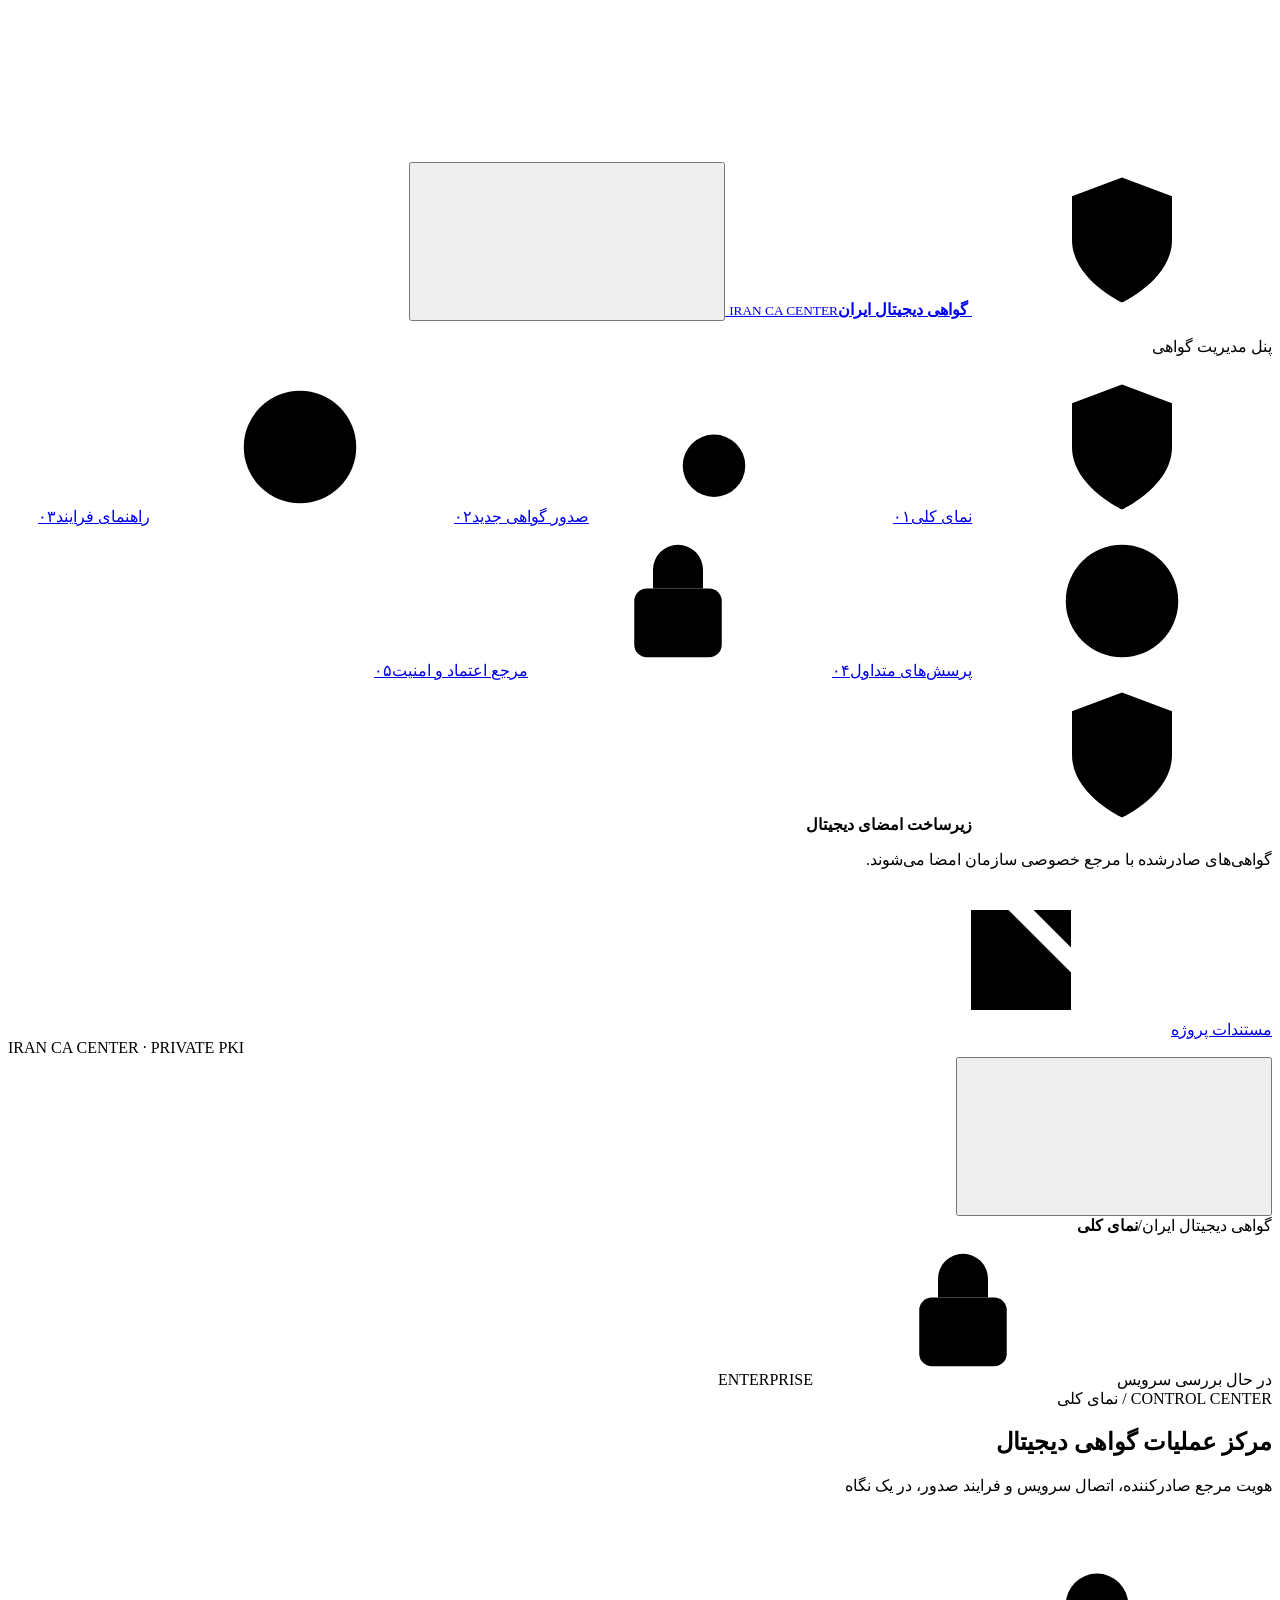
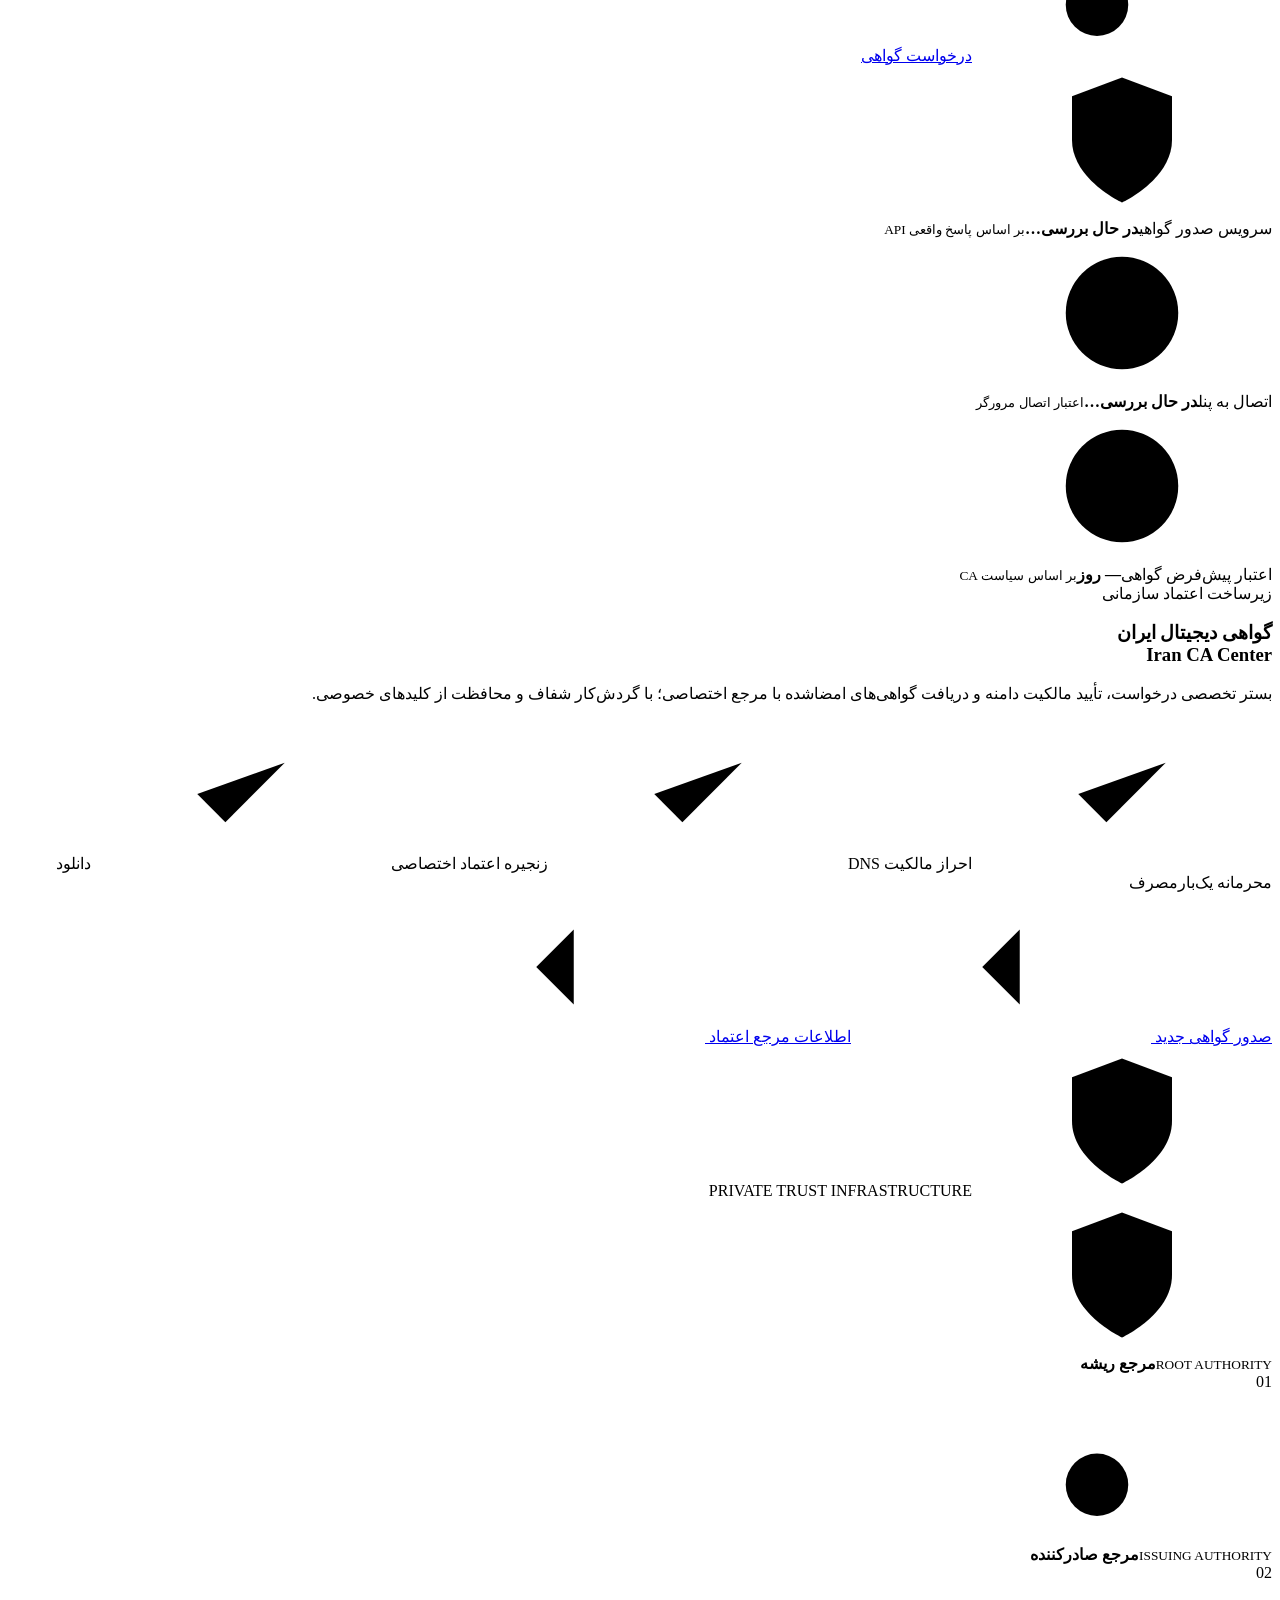
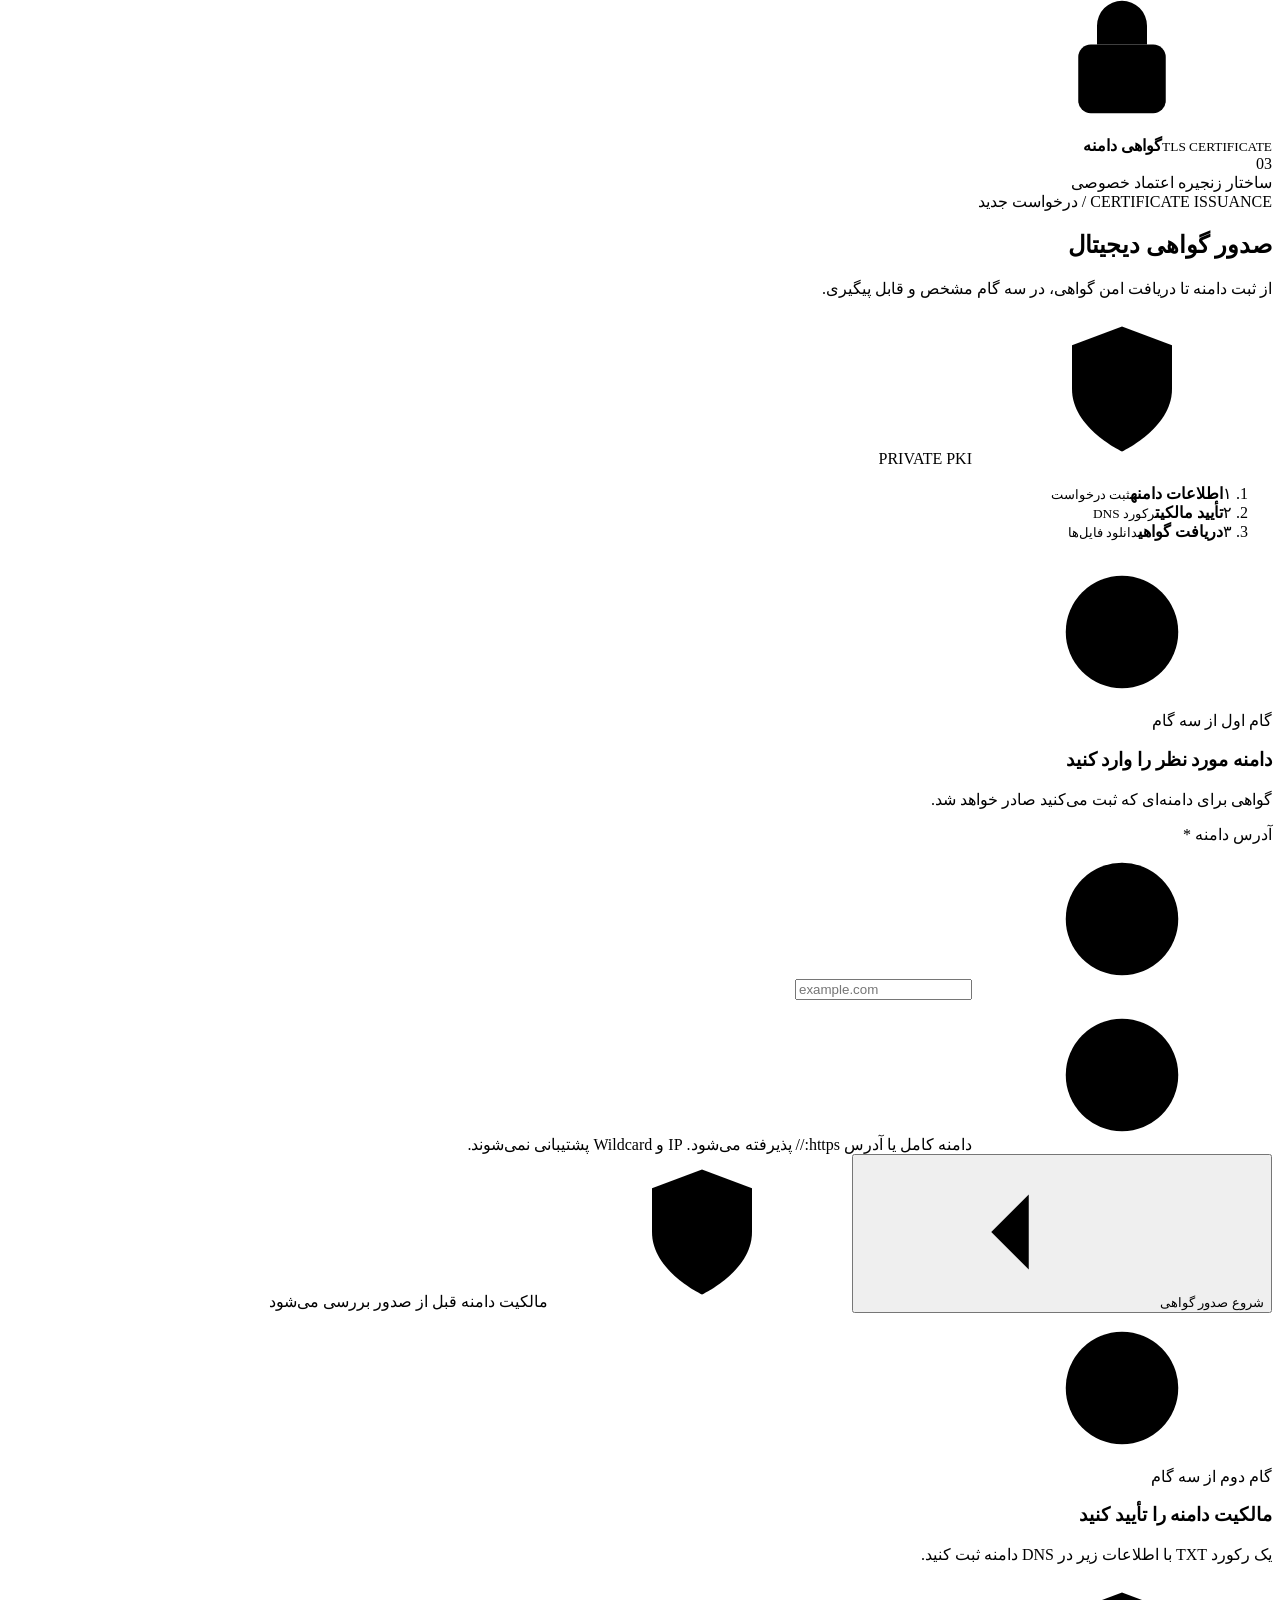
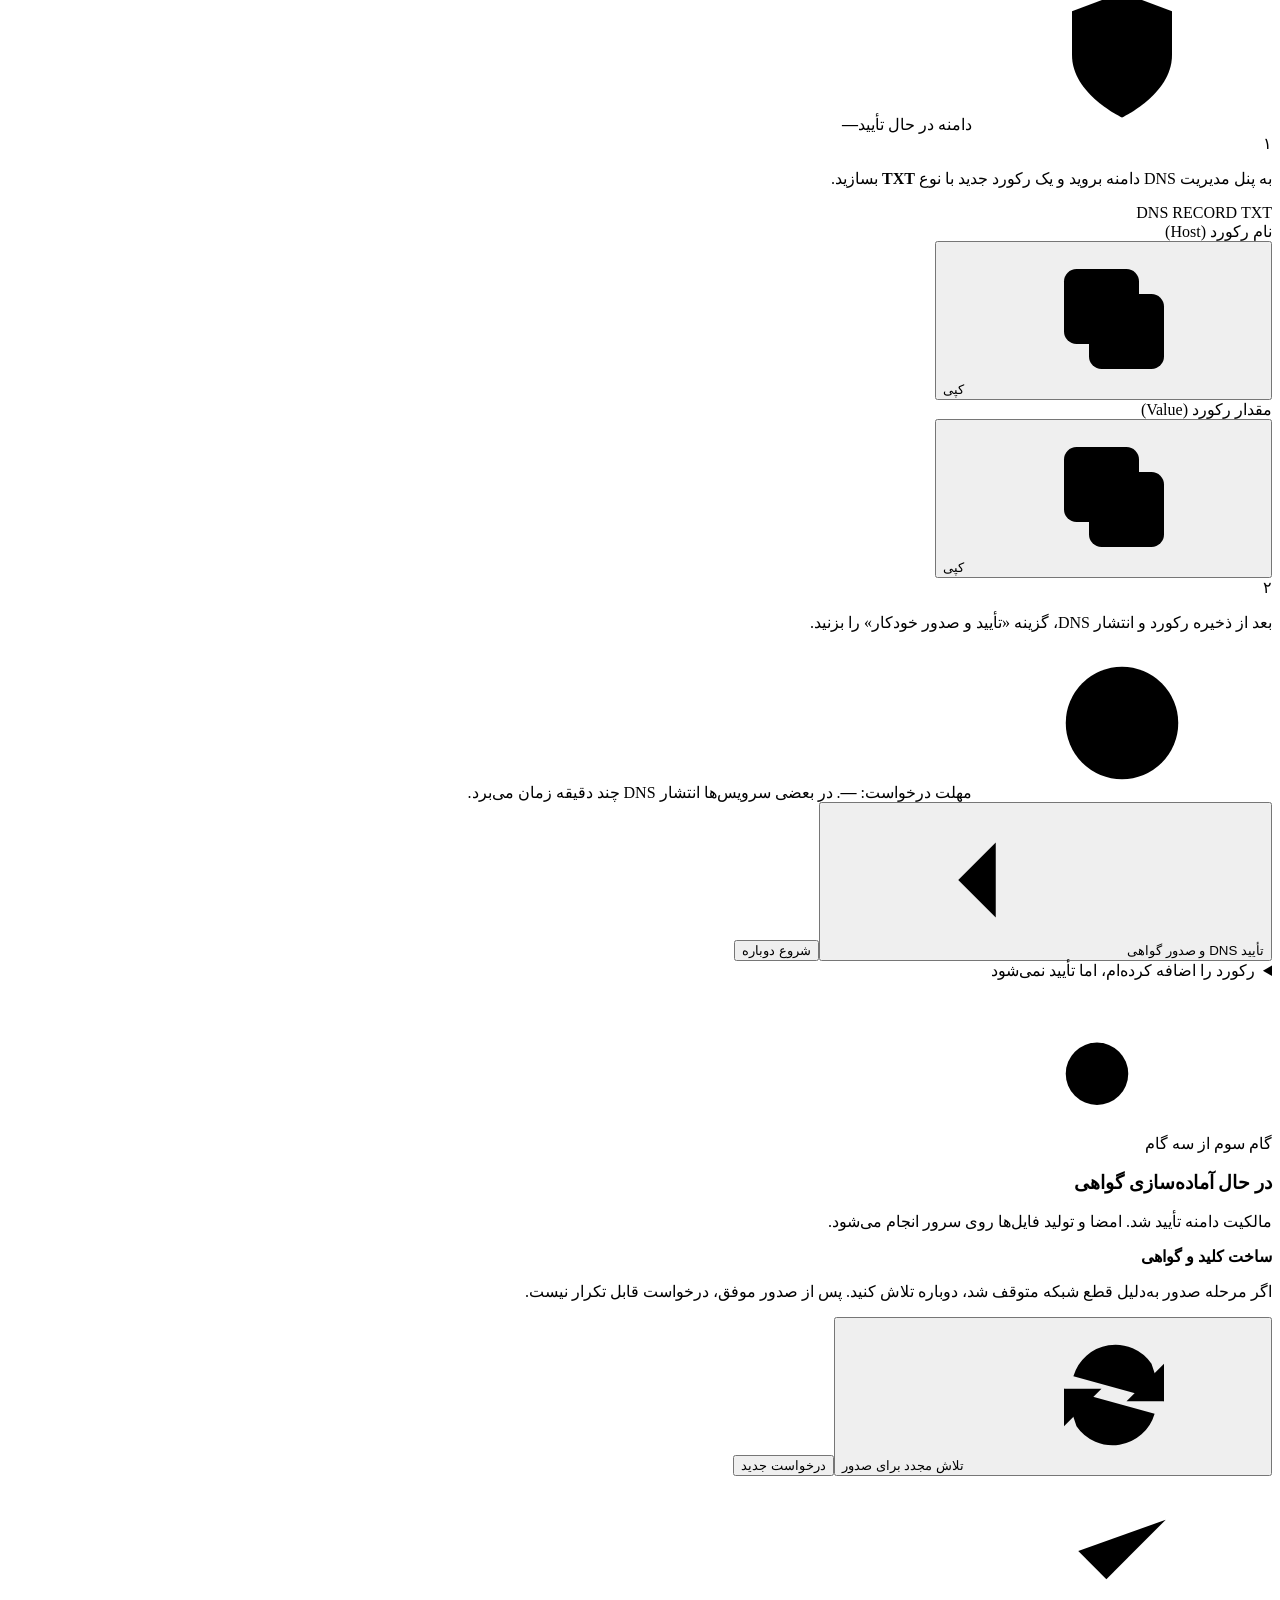
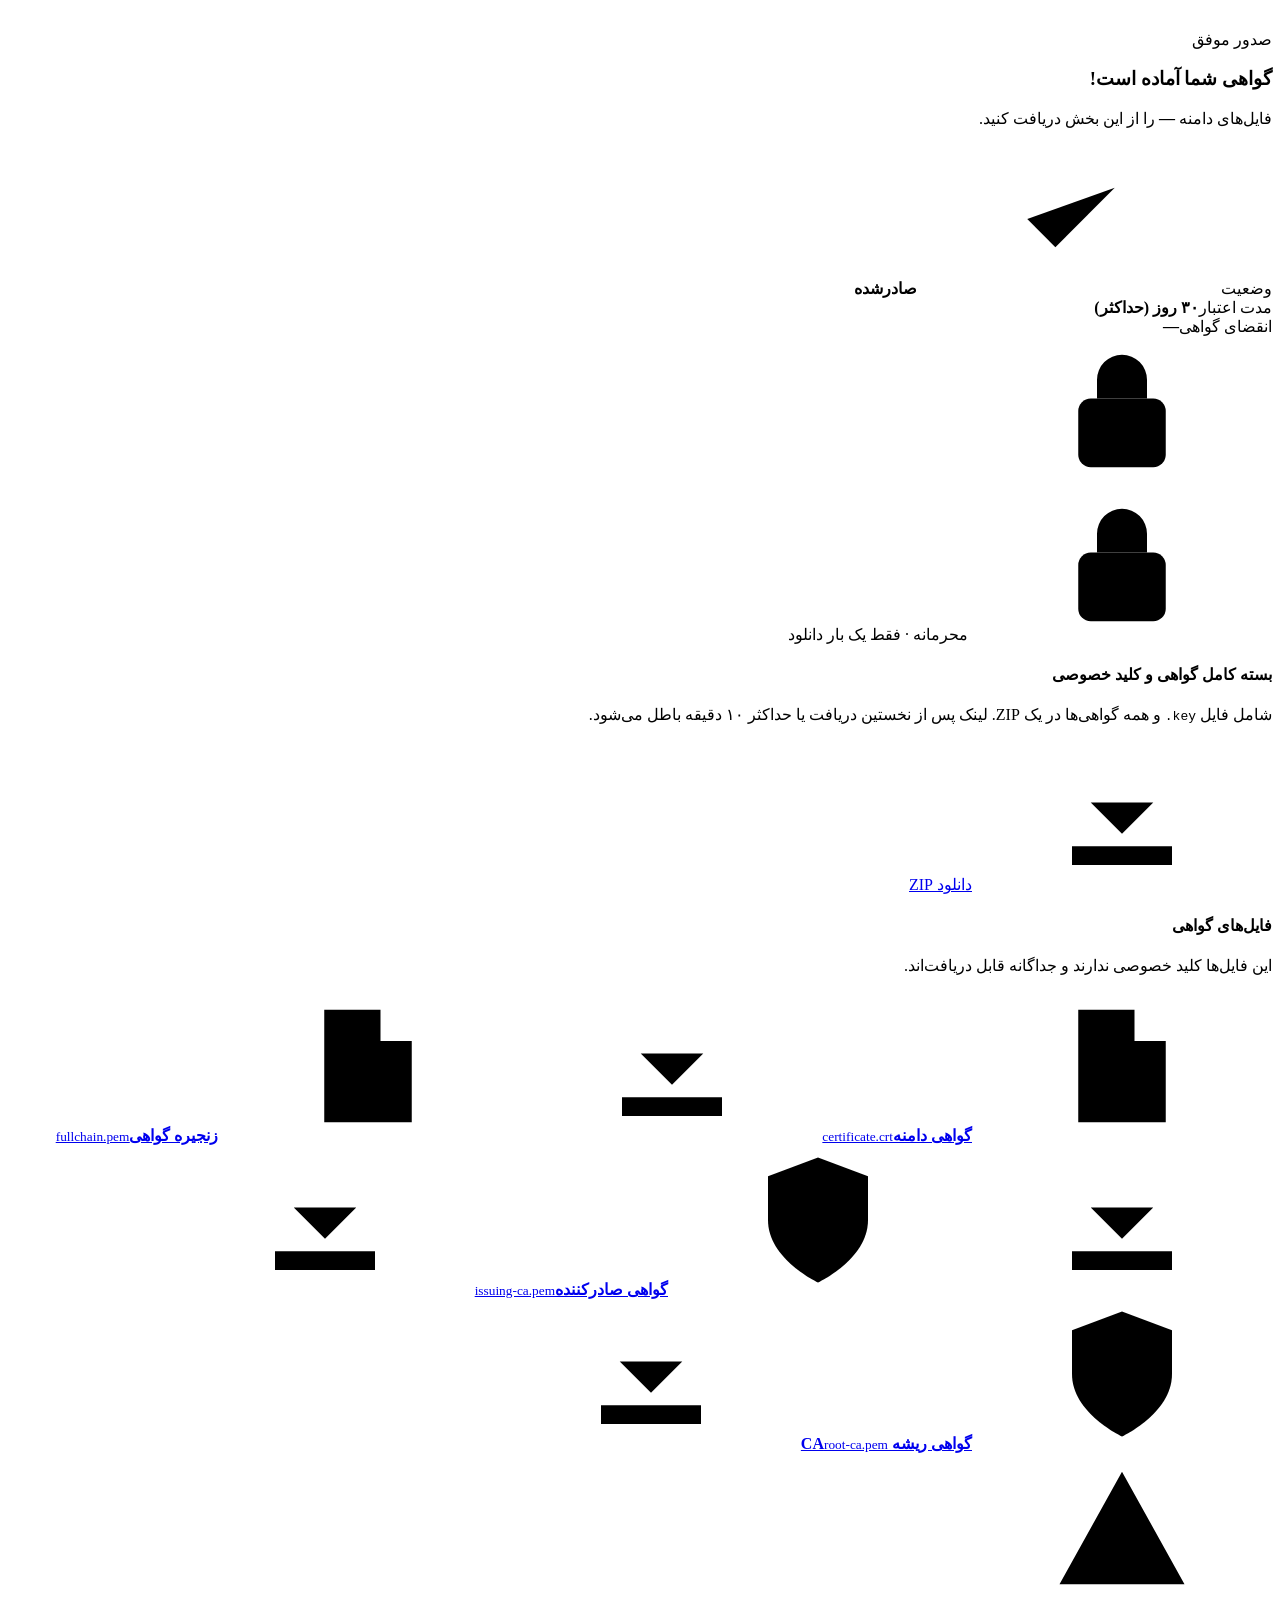
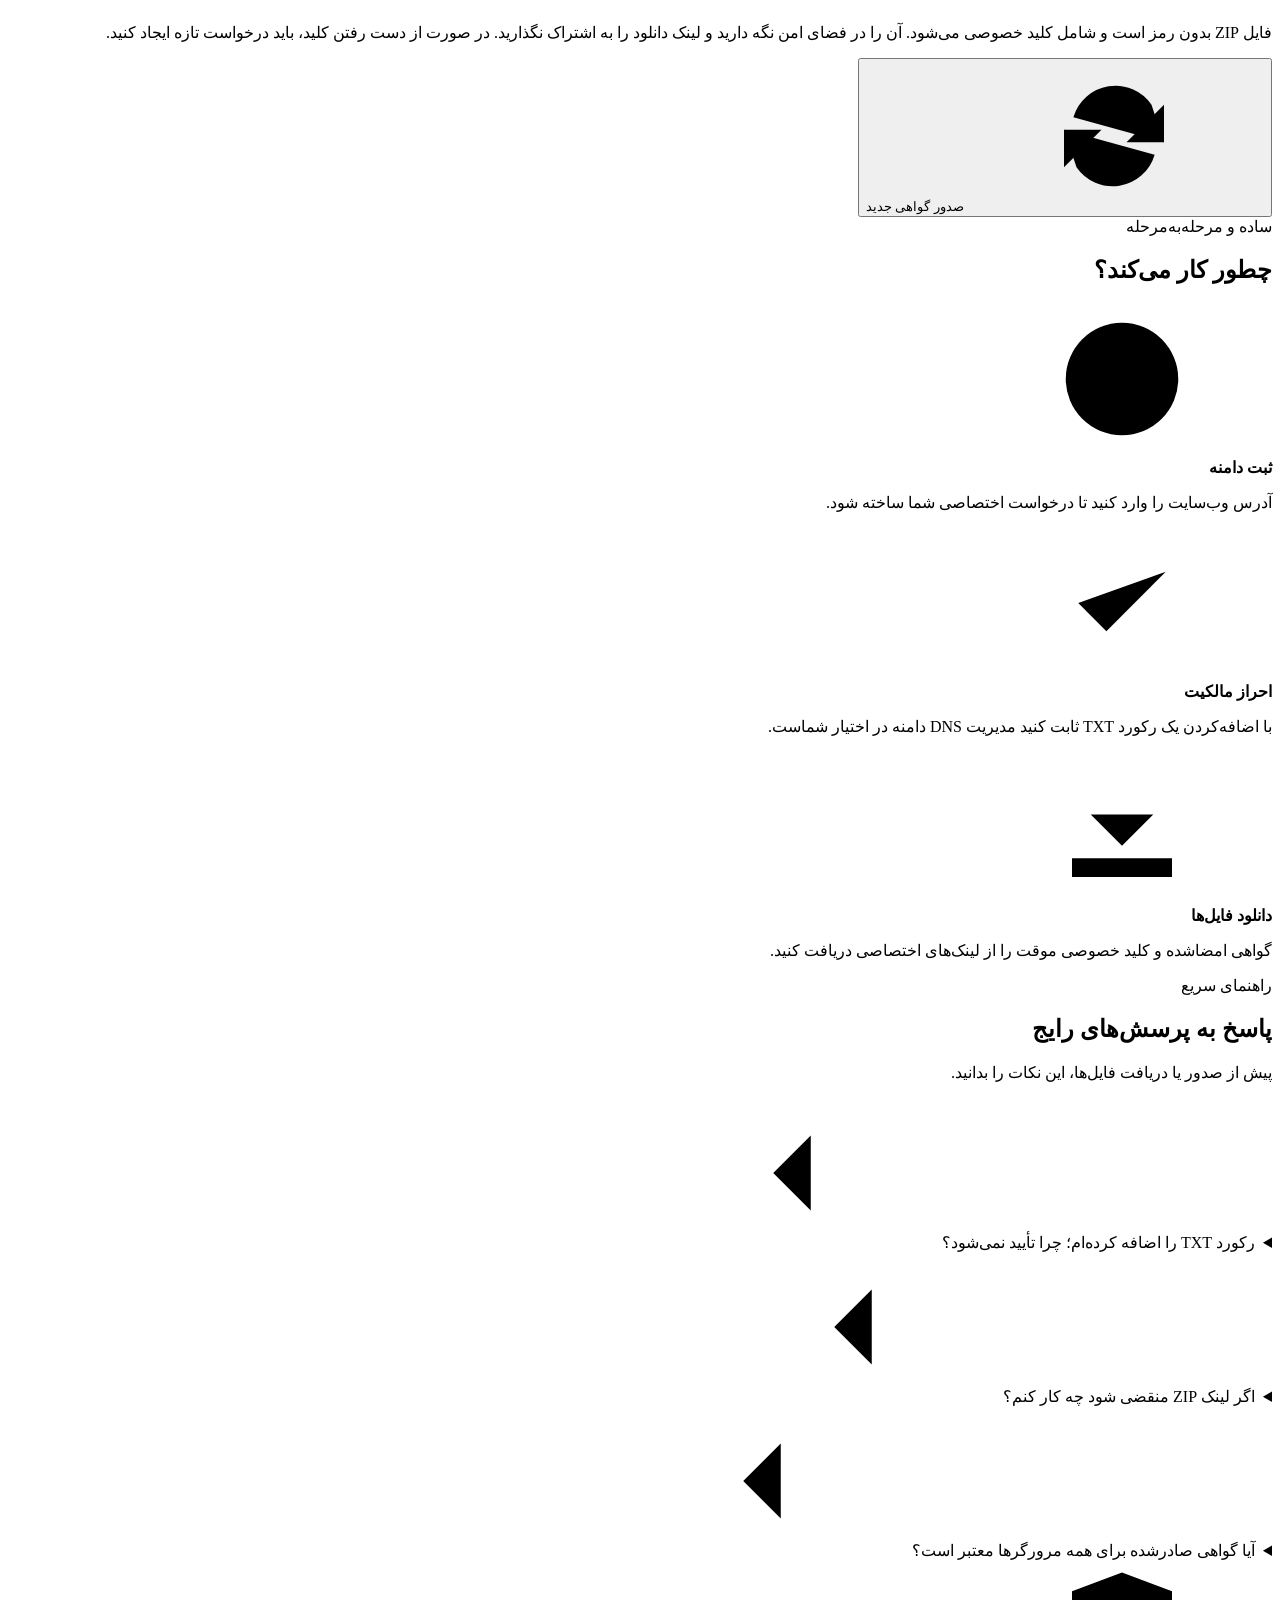
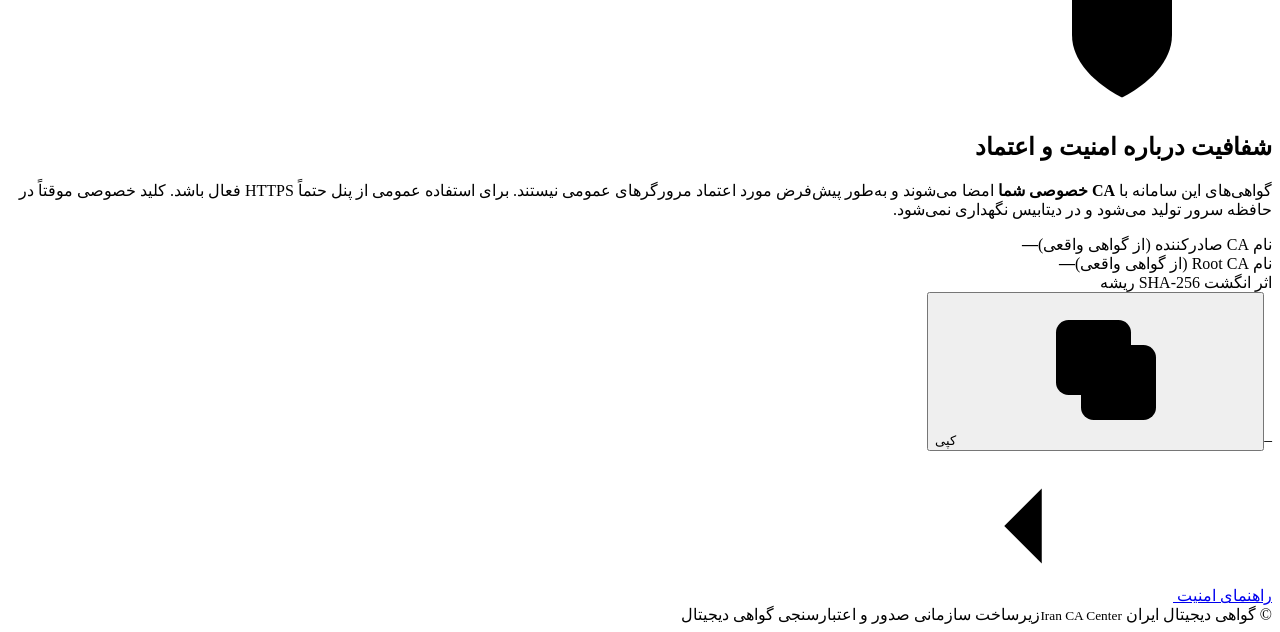
==== app/static/index.html @ df52ab62 "feat(ui): Iran CA Center branding, dark enterprise overview and improved certificate workflow" ====
<!doctype html>
<html lang="fa" dir="rtl" data-theme="dark">
<head>
  <meta charset="utf-8">
  <meta name="viewport" content="width=device-width, initial-scale=1, viewport-fit=cover">
  <meta name="description" content="گواهی دیجیتال ایران | Iran CA Center — سامانه سازمانی صدور و مدیریت گواهی دیجیتال خصوصی">
  <meta name="theme-color" content="#090f1c">
  <title>گواهی دیجیتال ایران | Iran CA Center</title>
  <link rel="stylesheet" href="/static/style.css?v=5">
  <link rel="stylesheet" href="/static/v3.css?v=5">
  <link rel="stylesheet" href="/static/v4.css?v=5">
  <link rel="stylesheet" href="/static/v5.css?v=5">
  <link rel="stylesheet" href="/static/v6.css?v=1">
  <script src="/static/app.js?v=7" defer></script>
  <script src="/static/navigation.js?v=6" defer></script>
</head>
<body>
  <svg class="svg-library" xmlns="http://www.w3.org/2000/svg" aria-hidden="true" focusable="false">
    <symbol id="i-shield" viewBox="0 0 24 24"><path d="M12 22s8-3.7 8-10V5l-8-3-8 3v7c0 6.3 8 10 8 10Z"/><path d="m9 12 2.2 2.2L15.5 10"/></symbol>
    <symbol id="i-globe" viewBox="0 0 24 24"><circle cx="12" cy="12" r="9"/><path d="M3 12h18M12 3c-5 5-5 13 0 18M12 3c5 5 5 13 0 18"/></symbol>
    <symbol id="i-key" viewBox="0 0 24 24"><circle cx="8" cy="15" r="5"/><path d="m11.5 11.5 9-9M16 7l3 3M18 5l2 2"/></symbol>
    <symbol id="i-check" viewBox="0 0 24 24"><path d="m5 12 4.5 4.5L19 7"/></symbol>
    <symbol id="i-copy" viewBox="0 0 24 24"><rect x="8" y="8" width="12" height="12" rx="2"/><path d="M16 8V6a2 2 0 0 0-2-2H6a2 2 0 0 0-2 2v8a2 2 0 0 0 2 2h2"/></symbol>
    <symbol id="i-arrow" viewBox="0 0 24 24"><path d="m15 18-6-6 6-6"/></symbol>
    <symbol id="i-download" viewBox="0 0 24 24"><path d="M12 3v12m-5-5 5 5 5-5M4 17v3h16v-3"/></symbol>
    <symbol id="i-sun" viewBox="0 0 24 24"><circle cx="12" cy="12" r="4"/><path d="M12 2v2M12 20v2M4.9 4.9l1.4 1.4m11.4 11.4 1.4 1.4M2 12h2m16 0h2M4.9 19.1l1.4-1.4M17.7 6.3l1.4-1.4"/></symbol>
    <symbol id="i-moon" viewBox="0 0 24 24"><path d="M20.5 14A8.5 8.5 0 0 1 10 3.5 8.5 8.5 0 1 0 20.5 14Z"/></symbol>
    <symbol id="i-lock" viewBox="0 0 24 24"><rect x="5" y="10" width="14" height="11" rx="2"/><path d="M8 10V7a4 4 0 0 1 8 0v3M12 14v3"/></symbol>
    <symbol id="i-file" viewBox="0 0 24 24"><path d="M5 3h9l5 5v13H5zM14 3v5h5M9 13h6M9 17h6"/></symbol>
    <symbol id="i-clock" viewBox="0 0 24 24"><circle cx="12" cy="12" r="9"/><path d="M12 7v5l3 2"/></symbol>
    <symbol id="i-info" viewBox="0 0 24 24"><circle cx="12" cy="12" r="9"/><path d="M12 11v5M12 7.5h.01"/></symbol>
    <symbol id="i-rotate" viewBox="0 0 24 24"><path d="M20 7v6h-6M4 17v-6h6"/><path d="M5.5 9A7 7 0 0 1 18 7l2 6M4 11l2 6a7 7 0 0 0 12.5-2"/></symbol>
    <symbol id="i-alert" viewBox="0 0 24 24"><path d="m12 3 10 18H2L12 3ZM12 9v5m0 3v.1"/></symbol>
    <symbol id="i-spark" viewBox="0 0 24 24"><path d="m12 2 2.3 7.7L22 12l-7.7 2.3L12 22l-2.3-7.7L2 12l7.7-2.3L12 2Z"/></symbol>
    <symbol id="i-external" viewBox="0 0 24 24"><path d="M14 4h6v6M20 4l-9 9M20 14v6H4V4h6"/></symbol>
    <symbol id="i-menu" viewBox="0 0 24 24"><path d="M4 7h16M4 12h16M4 17h16"/></symbol>
    <symbol id="i-x" viewBox="0 0 24 24"><path d="M5 5l14 14M19 5L5 19"/></symbol>
    <symbol id="i-help" viewBox="0 0 24 24"><circle cx="12" cy="12" r="9"/><path d="M9.5 9a2.5 2.5 0 0 1 5 0c0 2-2.5 2.2-2.5 4.4M12 17.5h.01"/></symbol>
  </svg>

  <div class="app-shell" id="top">
    <div class="nav-backdrop" id="nav-backdrop" hidden aria-hidden="true"></div>
    <aside class="sidebar" id="sidebar" aria-label="ناوبری پنل">
      <div class="sidebar-head">
      <a href="#top" class="brand" aria-label="گواهی دیجیتال ایران، بازگشت به نمای کلی">
        <span class="brand-icon"><svg class="icon"><use href="#i-shield"/></svg></span>
        <span class="brand-name"><strong>گواهی دیجیتال ایران</strong><small dir="ltr">IRAN CA CENTER</small></span>
      </a>
      <button type="button" id="menu-close" class="menu-close icon-button" aria-label="بستن منوی ناوبری"><svg class="icon"><use href="#i-x"/></svg></button>
      </div>
      <div class="sidebar-group">
        <p class="sidebar-caption">پنل مدیریت گواهی</p>
        <nav class="side-nav" aria-label="بخش‌های اصلی">
          <a class="nav-item active" href="#overview" aria-current="location"><svg class="icon"><use href="#i-shield"/></svg><span>نمای کلی</span><span class="nav-end">۰۱</span></a>
          <a class="nav-item" href="#issue-workspace"><svg class="icon"><use href="#i-key"/></svg><span>صدور گواهی جدید</span><span class="nav-end">۰۲</span></a>
          <a class="nav-item" href="#how-it-works"><svg class="icon"><use href="#i-globe"/></svg><span>راهنمای فرایند</span><span class="nav-end">۰۳</span></a>
          <a class="nav-item" href="#faq"><svg class="icon"><use href="#i-help"/></svg><span>پرسش‌های متداول</span><span class="nav-end">۰۴</span></a>
          <a class="nav-item" href="#security"><svg class="icon"><use href="#i-lock"/></svg><span>مرجع اعتماد و امنیت</span><span class="nav-end">۰۵</span></a>
        </nav>
      </div>
      <div class="sidebar-bottom">
        <div class="side-info"><span class="side-info-icon"><svg class="icon"><use href="#i-shield"/></svg></span><strong>زیرساخت امضای دیجیتال</strong><p id="ca-sidebar-org">گواهی‌های صادرشده با مرجع خصوصی سازمان امضا می‌شوند.</p></div>
        <a class="sidebar-docs" href="https://github.com/dr-reza-khaleghifar/CA-Panel#readme" target="_blank" rel="noopener noreferrer"><span>مستندات پروژه</span><svg class="icon"><use href="#i-external"/></svg></a>
        <div class="sidebar-foot" dir="ltr">IRAN CA CENTER <span>·</span> PRIVATE PKI</div>
      </div>
    </aside>

    <div class="main-column">
      <header class="topbar">
        <div class="topbar-lead">
          <button id="menu-toggle" class="menu-toggle icon-button" type="button" aria-label="باز کردن منوی ناوبری" aria-controls="sidebar" aria-expanded="false"><svg class="icon"><use href="#i-menu"/></svg></button>
          <div class="breadcrumbs"><span>گواهی دیجیتال ایران</span><span class="crumb-sep">/</span><strong id="breadcrumb-current">نمای کلی</strong></div>
        </div>
        <div class="topbar-actions">
          <span class="header-status" id="header-health" role="status"><span class="status-dot"></span><span id="ca-topbar-name">در حال بررسی سرویس</span></span>
          <span class="environment-badge"><svg class="icon"><use href="#i-lock"/></svg><span dir="ltr">ENTERPRISE</span></span>
        </div>
      </header>

      <main class="main-content" id="workspace">

        <section class="overview" id="overview" tabindex="-1" aria-labelledby="overview-title">
          <div class="overview-bar">
            <div><span class="section-kicker">CONTROL CENTER / نمای کلی</span><h2 id="overview-title">مرکز عملیات گواهی دیجیتال</h2><p>هویت مرجع صادرکننده، اتصال سرویس و فرایند صدور، در یک نگاه</p></div>
            <a class="btn btn-outline overview-action" href="#issue-workspace"><svg class="icon"><use href="#i-key"/></svg>درخواست گواهی</a>
          </div>
          <div class="overview-grid" aria-label="وضعیت سرویس‌های عمومی">
            <article class="overview-stat"><span class="overview-stat-icon"><svg class="icon"><use href="#i-shield"/></svg></span><div class="overview-stat-body"><span>سرویس صدور گواهی</span><strong id="service-status" aria-live="polite">در حال بررسی…</strong><small>بر اساس پاسخ واقعی API</small></div><span id="service-status-dot" class="stat-signal pending" aria-hidden="true"></span></article>
            <article class="overview-stat"><span class="overview-stat-icon"><svg class="icon"><use href="#i-globe"/></svg></span><div class="overview-stat-body"><span>اتصال به پنل</span><strong id="transport-status">در حال بررسی…</strong><small id="transport-detail">اعتبار اتصال مرورگر</small></div></article>
            <article class="overview-stat"><span class="overview-stat-icon"><svg class="icon"><use href="#i-clock"/></svg></span><div class="overview-stat-body"><span>اعتبار پیش‌فرض گواهی</span><strong><b id="dashboard-validity-days">—</b> روز</strong><small>بر اساس سیاست CA</small></div></article>
          </div>
          <section class="hero" aria-labelledby="hero-heading">
            <div class="hero-copy">
              <div class="eyebrow"><span class="eyebrow-dot"></span> زیرساخت اعتماد سازمانی</div>
              <h1 id="hero-heading">گواهی دیجیتال ایران<br><span dir="ltr">Iran CA Center</span></h1>
              <p>بستر تخصصی درخواست، تأیید مالکیت دامنه و دریافت گواهی‌های امضاشده با مرجع اختصاصی؛ با گردش‌کار شفاف و محافظت از کلیدهای خصوصی.</p>
              <div class="hero-features"><span><svg class="icon"><use href="#i-check"/></svg>احراز مالکیت DNS</span><span><svg class="icon"><use href="#i-check"/></svg>زنجیره اعتماد اختصاصی</span><span><svg class="icon"><use href="#i-check"/></svg>دانلود محرمانه یک‌بارمصرف</span></div>
              <div class="hero-cta"><a class="btn btn-primary" href="#issue-workspace">صدور گواهی جدید <svg class="icon"><use href="#i-arrow"/></svg></a><a class="hero-text-link" href="#security">اطلاعات مرجع اعتماد <svg class="icon"><use href="#i-arrow"/></svg></a></div>
            </div>
            <div class="hero-art" aria-hidden="true">
              <div class="trust-chain-graphic">
                <div class="trust-graphic-header"><svg class="icon"><use href="#i-shield"/></svg><span dir="ltr">PRIVATE TRUST INFRASTRUCTURE</span></div>
                <div class="trust-graphic-line"><div class="trust-graphic-node"><span class="node-icon"><svg class="icon"><use href="#i-shield"/></svg></span><div><small>ROOT AUTHORITY</small><strong>مرجع ریشه</strong></div><span class="trust-node-num">01</span></div></div>
                <div class="trust-graphic-line"><div class="trust-graphic-node"><span class="node-icon"><svg class="icon"><use href="#i-key"/></svg></span><div><small>ISSUING AUTHORITY</small><strong>مرجع صادرکننده</strong></div><span class="trust-node-num">02</span></div></div>
                <div class="trust-graphic-line last"><div class="trust-graphic-node"><span class="node-icon"><svg class="icon"><use href="#i-lock"/></svg></span><div><small>TLS CERTIFICATE</small><strong>گواهی دامنه</strong></div><span class="trust-node-num">03</span></div></div>
                <div class="trust-graphic-footer"><span class="status-dot"></span> ساختار زنجیره اعتماد خصوصی</div>
              </div>
            </div>
          </section>
        </section>

        <section class="workspace-card" id="issue-workspace" tabindex="-1" aria-label="فرآیند صدور گواهی">
          <div class="workspace-heading">
            <div><div class="section-kicker">CERTIFICATE ISSUANCE <span aria-hidden="true">/</span> درخواست جدید</div><h2>صدور گواهی دیجیتال</h2><p>از ثبت دامنه تا دریافت امن گواهی، در سه گام مشخص و قابل پیگیری.</p></div>
            <div class="card-head-badge"><svg class="icon"><use href="#i-shield"/></svg><span dir="ltr">PRIVATE PKI</span></div>
          </div>

          <ol class="steps" aria-label="پیشرفت فرآیند صدور">
            <li class="step selected" id="step-1" aria-current="step"><span class="step-number">۱</span><span class="step-text"><strong>اطلاعات دامنه</strong><small>ثبت درخواست</small></span></li>
            <li class="step" id="step-2"><span class="step-number">۲</span><span class="step-text"><strong>تأیید مالکیت</strong><small>رکورد DNS</small></span></li>
            <li class="step" id="step-3"><span class="step-number">۳</span><span class="step-text"><strong>دریافت گواهی</strong><small>دانلود فایل‌ها</small></span></li>
          </ol>
          <div role="status" aria-live="polite" aria-atomic="true" id="message" class="message hidden"></div>

          <section class="form-stage" id="domain-panel" aria-labelledby="domain-heading">
            <div class="stage-title"><span class="stage-icon"><svg class="icon"><use href="#i-globe"/></svg></span><div><div class="step-caption">گام اول از سه گام</div><h3 id="domain-heading">دامنه مورد نظر را وارد کنید</h3><p>گواهی برای دامنه‌ای که ثبت می‌کنید صادر خواهد شد.</p></div></div>
            <form id="domain-form">
              <label class="field-label" for="domain">آدرس دامنه <span class="required-mark">*</span></label>
              <div class="domain-field"><svg class="icon"><use href="#i-globe"/></svg><input id="domain" name="domain" type="text" required spellcheck="false" dir="ltr" inputmode="url" autocomplete="url" placeholder="example.com" maxlength="2048"></div>
              <div class="field-helper"><svg class="icon"><use href="#i-info"/></svg><span>دامنه کامل یا آدرس https:// پذیرفته می‌شود. IP و Wildcard پشتیبانی نمی‌شوند.</span></div>
              <div class="form-actions"><button class="btn btn-primary" type="submit" id="domain-submit"><span>شروع صدور گواهی</span><svg class="icon"><use href="#i-arrow"/></svg></button><span class="step-meta"><svg class="icon"><use href="#i-shield"/></svg> مالکیت دامنه قبل از صدور بررسی می‌شود</span></div>
            </form>
          </section>

          <section class="form-stage hidden" id="dns-panel" aria-labelledby="dns-heading">
            <div class="stage-title"><span class="stage-icon"><svg class="icon"><use href="#i-globe"/></svg></span><div><div class="step-caption">گام دوم از سه گام</div><h3 id="dns-heading">مالکیت دامنه را تأیید کنید</h3><p>یک رکورد TXT با اطلاعات زیر در DNS دامنه ثبت کنید.</p></div></div>
            <div class="domain-banner"><svg class="icon"><use href="#i-shield"/></svg><span>دامنه در حال تأیید</span><strong id="request-domain" dir="ltr">—</strong></div>
            <div class="dns-instruction"><div class="mini-step">۱</div><p>به پنل مدیریت DNS دامنه بروید و یک رکورد جدید با نوع <strong>TXT</strong> بسازید.</p></div>
            <div class="dns-record"><div class="record-header"><span>DNS RECORD <i class="record-led" aria-hidden="true"></i></span><span class="record-type">TXT</span></div>
              <div class="record-row"><div class="record-label">نام رکورد (Host)</div><div class="record-value"><code id="dns-name" dir="ltr"></code><button type="button" class="copy-button" data-copy="dns-name" aria-label="کپی نام رکورد"><svg class="icon"><use href="#i-copy"/></svg><span>کپی</span></button></div></div>
              <div class="record-row"><div class="record-label">مقدار رکورد (Value)</div><div class="record-value"><code id="dns-value" dir="ltr"></code><button type="button" class="copy-button" data-copy="dns-value" aria-label="کپی مقدار رکورد"><svg class="icon"><use href="#i-copy"/></svg><span>کپی</span></button></div></div>
            </div>
            <div class="dns-instruction"><div class="mini-step">۲</div><p>بعد از ذخیره رکورد و انتشار DNS، گزینه «تأیید و صدور خودکار» را بزنید.</p></div>
            <div class="inline-note"><svg class="icon"><use href="#i-clock"/></svg><span>مهلت درخواست: <strong id="challenge-expiry">—</strong>. در بعضی سرویس‌ها انتشار DNS چند دقیقه زمان می‌برد.</span></div>
            <div class="form-actions"><button id="verify-button" class="btn btn-primary" type="button"><span>تأیید DNS و صدور گواهی</span><svg class="icon"><use href="#i-arrow"/></svg></button><button type="button" class="btn btn-quiet" data-reset>شروع دوباره</button></div>
            <details class="help-details"><summary>رکورد را اضافه کرده‌ام، اما تأیید نمی‌شود</summary><p>مطمئن شوید نام کامل رکورد صحیح است (برای www ممکن است زیر‌دامنه جداگانه نیاز باشد)، مقدار TXT دقیقاً برابر با توکن همین درخواست باشد و رکورد از DNS عمومی دیده شود. در صورت انقضای درخواست، یک درخواست جدید ایجاد کنید.</p></details>
          </section>

          <section class="form-stage hidden" id="issue-panel" aria-labelledby="issue-heading">
            <div class="stage-title"><span class="stage-icon"><svg class="icon"><use href="#i-key"/></svg></span><div><div class="step-caption">گام سوم از سه گام</div><h3 id="issue-heading">در حال آماده‌سازی گواهی</h3><p>مالکیت دامنه تأیید شد. امضا و تولید فایل‌ها روی سرور انجام می‌شود.</p></div></div>
            <div class="pending-card"><span class="pending-spinner" aria-hidden="true"></span><div><strong>ساخت کلید و گواهی</strong><p>اگر مرحله صدور به‌دلیل قطع شبکه متوقف شد، دوباره تلاش کنید. پس از صدور موفق، درخواست قابل تکرار نیست.</p></div></div>
            <div class="form-actions"><button type="button" id="issue-button" class="btn btn-primary"><svg class="icon"><use href="#i-rotate"/></svg><span>تلاش مجدد برای صدور</span></button><button type="button" class="btn btn-quiet" data-reset>درخواست جدید</button></div>
          </section>

          <section class="form-stage hidden" id="success-panel" aria-labelledby="success-heading">
            <div class="success-top"><div class="success-mark"><svg class="icon"><use href="#i-check"/></svg></div><div><div class="step-caption success-caption">صدور موفق</div><h3 id="success-heading">گواهی شما آماده است!</h3><p>فایل‌های دامنه <strong id="issued-domain" dir="ltr">—</strong> را از این بخش دریافت کنید.</p></div></div>
            <div class="issued-summary"><div><span>وضعیت</span><strong class="summary-verified"><svg class="icon"><use href="#i-check"/></svg> صادرشده</strong></div><div><span>مدت اعتبار</span><strong id="certificate-validity">۳۰ روز (حداکثر)</strong></div><div><span>انقضای گواهی</span><strong id="certificate-expiry">—</strong></div></div>
            <div class="private-download"><div class="private-download-icon"><svg class="icon"><use href="#i-lock"/></svg></div><div class="private-download-copy"><span class="private-badge"><svg class="icon"><use href="#i-lock"/></svg> محرمانه · فقط یک بار دانلود</span><h4>بسته کامل گواهی و کلید خصوصی</h4><p>شامل فایل <code dir="ltr">.key</code> و همه گواهی‌ها در یک ZIP. لینک پس از نخستین دریافت یا <span id="zip-max-age">حداکثر ۱۰ دقیقه</span> باطل می‌شود.</p><span class="download-time" id="download-expiry" aria-live="off"></span></div><a id="download-button" href="#" class="btn btn-primary" download><svg class="icon"><use href="#i-download"/></svg><span>دانلود ZIP</span></a></div>
            <div class="files-heading"><h4>فایل‌های گواهی</h4><p>این فایل‌ها کلید خصوصی ندارند و جداگانه قابل دریافت‌اند.</p></div>
            <div class="files-grid">
              <a id="leaf-link" class="file-card" href="#" download><span class="file-icon"><svg class="icon"><use href="#i-file"/></svg></span><span class="file-desc"><strong>گواهی دامنه</strong><small>certificate.crt</small></span><svg class="icon file-download"><use href="#i-download"/></svg></a>
              <a id="fullchain-link" class="file-card" href="#" download><span class="file-icon"><svg class="icon"><use href="#i-file"/></svg></span><span class="file-desc"><strong>زنجیره گواهی</strong><small>fullchain.pem</small></span><svg class="icon file-download"><use href="#i-download"/></svg></a>
              <a id="issuer-link" class="file-card" href="#" download><span class="file-icon"><svg class="icon"><use href="#i-shield"/></svg></span><span class="file-desc"><strong>گواهی صادرکننده</strong><small>issuing-ca.pem</small></span><svg class="icon file-download"><use href="#i-download"/></svg></a>
              <a id="root-link" class="file-card" href="#" download><span class="file-icon"><svg class="icon"><use href="#i-shield"/></svg></span><span class="file-desc"><strong>گواهی ریشه CA</strong><small>root-ca.pem</small></span><svg class="icon file-download"><use href="#i-download"/></svg></a>
            </div>
            <div class="safety-hint"><svg class="icon"><use href="#i-alert"/></svg><p>فایل ZIP بدون رمز است و شامل کلید خصوصی می‌شود. آن را در فضای امن نگه دارید و لینک دانلود را به اشتراک نگذارید. در صورت از دست رفتن کلید، باید درخواست تازه ایجاد کنید.</p></div>
            <div class="form-actions final-actions"><button type="button" class="btn btn-outline" data-reset><svg class="icon"><use href="#i-rotate"/></svg><span>صدور گواهی جدید</span></button></div>
          </section>
        </section>

        <section id="how-it-works" class="below-section" tabindex="-1" aria-labelledby="how-heading"><div class="section-topline"><span class="section-kicker">ساده و مرحله‌به‌مرحله</span><h2 id="how-heading">چطور کار می‌کند؟</h2></div><div class="info-grid">
          <article class="info-card"><span class="info-icon lavender"><svg class="icon"><use href="#i-globe"/></svg></span><div><strong>ثبت دامنه</strong><p>آدرس وب‌سایت را وارد کنید تا درخواست اختصاصی شما ساخته شود.</p></div></article>
          <article class="info-card"><span class="info-icon blue"><svg class="icon"><use href="#i-check"/></svg></span><div><strong>احراز مالکیت</strong><p>با اضافه‌کردن یک رکورد TXT ثابت کنید مدیریت DNS دامنه در اختیار شماست.</p></div></article>
          <article class="info-card"><span class="info-icon green"><svg class="icon"><use href="#i-download"/></svg></span><div><strong>دانلود فایل‌ها</strong><p>گواهی امضاشده و کلید خصوصی موقت را از لینک‌های اختصاصی دریافت کنید.</p></div></article>
        </div></section>

        <section id="faq" class="faq-section" tabindex="-1" aria-labelledby="faq-heading">
          <div class="section-topline">
            <span class="section-kicker">راهنمای سریع</span>
            <h2 id="faq-heading">پاسخ به پرسش‌های رایج</h2>
            <p class="faq-intro">پیش از صدور یا دریافت فایل‌ها، این نکات را بدانید.</p>
          </div>
          <div class="faq-grid">
            <details class="faq-item"><summary>رکورد TXT را اضافه کرده‌ام؛ چرا تأیید نمی‌شود؟<svg class="icon"><use href="#i-arrow"/></svg></summary><p>نام و مقدار رکورد را دقیقاً از درخواست جاری کپی کنید. انتشار DNS ممکن است چند دقیقه طول بکشد و بعضی ارائه‌دهندگان، نام رکورد را به‌صورت نسبی دریافت می‌کنند.</p></details>
            <details class="faq-item"><summary>اگر لینک ZIP منقضی شود چه کار کنم؟<svg class="icon"><use href="#i-arrow"/></svg></summary><p>بسته دارای کلید خصوصی فقط یک بار و حداکثر تا ۱۰ دقیقه قابل دانلود است. امکان بازیابی کلید قبلی وجود ندارد؛ باید درخواست جدیدی بسازید و دوباره مالکیت دامنه را تأیید کنید.</p></details>
            <details class="faq-item"><summary>آیا گواهی صادرشده برای همه مرورگرها معتبر است؟<svg class="icon"><use href="#i-arrow"/></svg></summary><p>خیر؛ این سامانه یک CA خصوصی است. تنها دستگاه‌هایی که گواهی ریشه شما را از منبع قابل اعتماد نصب کرده‌اند، زنجیره گواهی را معتبر می‌شناسند.</p></details>
          </div>
        </section>

        <section id="security" class="trust-section" tabindex="-1" aria-labelledby="security-heading"><span class="trust-symbol"><svg class="icon"><use href="#i-shield"/></svg></span><div><h2 id="security-heading">شفافیت درباره امنیت و اعتماد</h2><p>گواهی‌های این سامانه با <strong>CA خصوصی شما</strong> امضا می‌شوند و به‌طور پیش‌فرض مورد اعتماد مرورگرهای عمومی نیستند. برای استفاده عمومی از پنل حتماً HTTPS فعال باشد. کلید خصوصی موقتاً در حافظه سرور تولید می‌شود و در دیتابیس نگهداری نمی‌شود.</p>
          <div class="ca-info" aria-label="مشخصات عمومی گواهی‌های CA"><div><span>نام CA صادرکننده (از گواهی واقعی)</span><strong id="ca-issuer-name" dir="auto">—</strong></div><div><span>نام Root CA (از گواهی واقعی)</span><strong id="ca-root-name" dir="auto">—</strong></div><div class="ca-info-fingerprint"><span>اثر انگشت SHA-256 ریشه</span><div class="fingerprint-row"><code id="ca-root-fingerprint" dir="ltr">—</code><button type="button" class="copy-button" data-copy="ca-root-fingerprint" aria-label="کپی اثر انگشت ریشه"><svg class="icon"><use href="#i-copy"/></svg><span>کپی</span></button></div></div></div>
          </div><a href="https://github.com/dr-reza-khaleghifar/CA-Panel/blob/main/docs/OPERATIONS.md" target="_blank" rel="noopener noreferrer">راهنمای امنیت <svg class="icon"><use href="#i-arrow"/></svg></a></section>
        <footer class="footer"><span>© گواهی دیجیتال ایران <small dir="ltr">Iran CA Center</small></span><span>زیرساخت سازمانی صدور و اعتبارسنجی گواهی دیجیتال</span></footer>
      </main>
    </div>
  </div>
  <div id="toast" class="toast hidden" role="status" aria-live="polite" aria-atomic="true"></div>
</body>
</html>
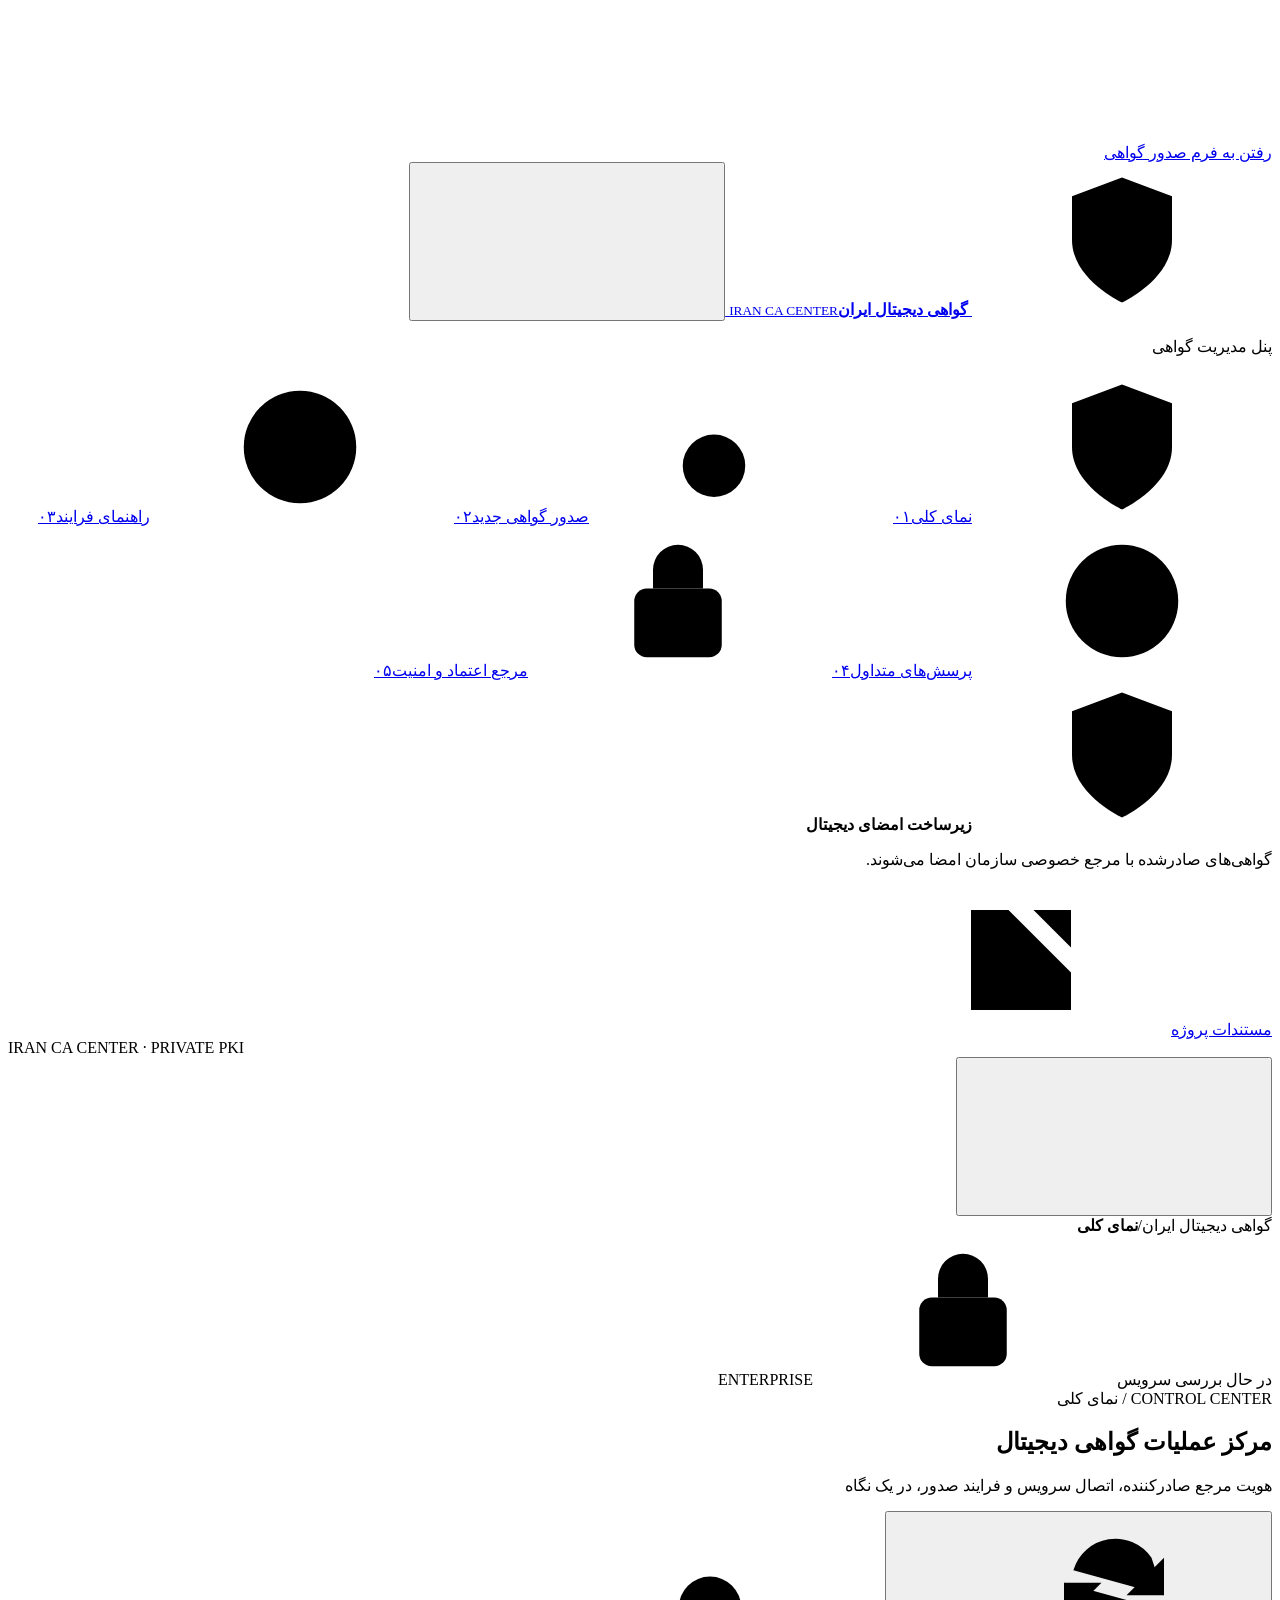
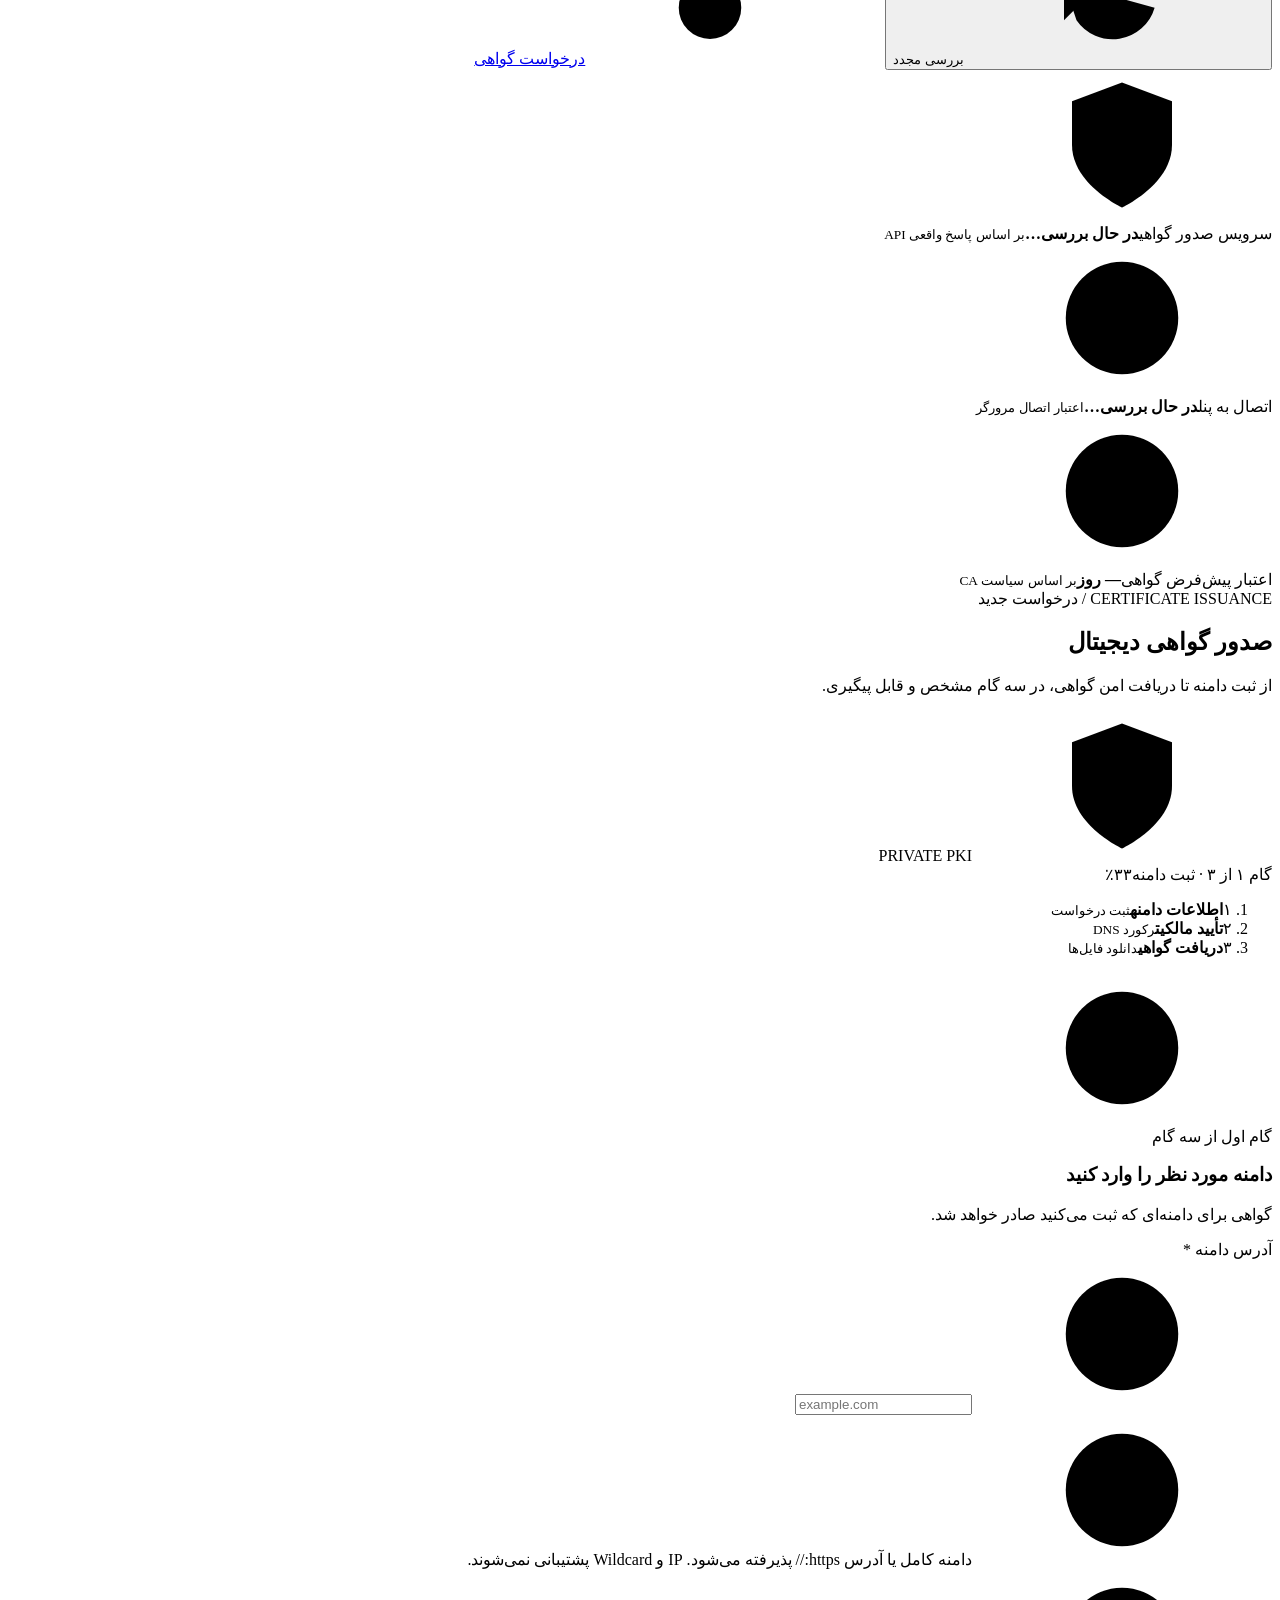
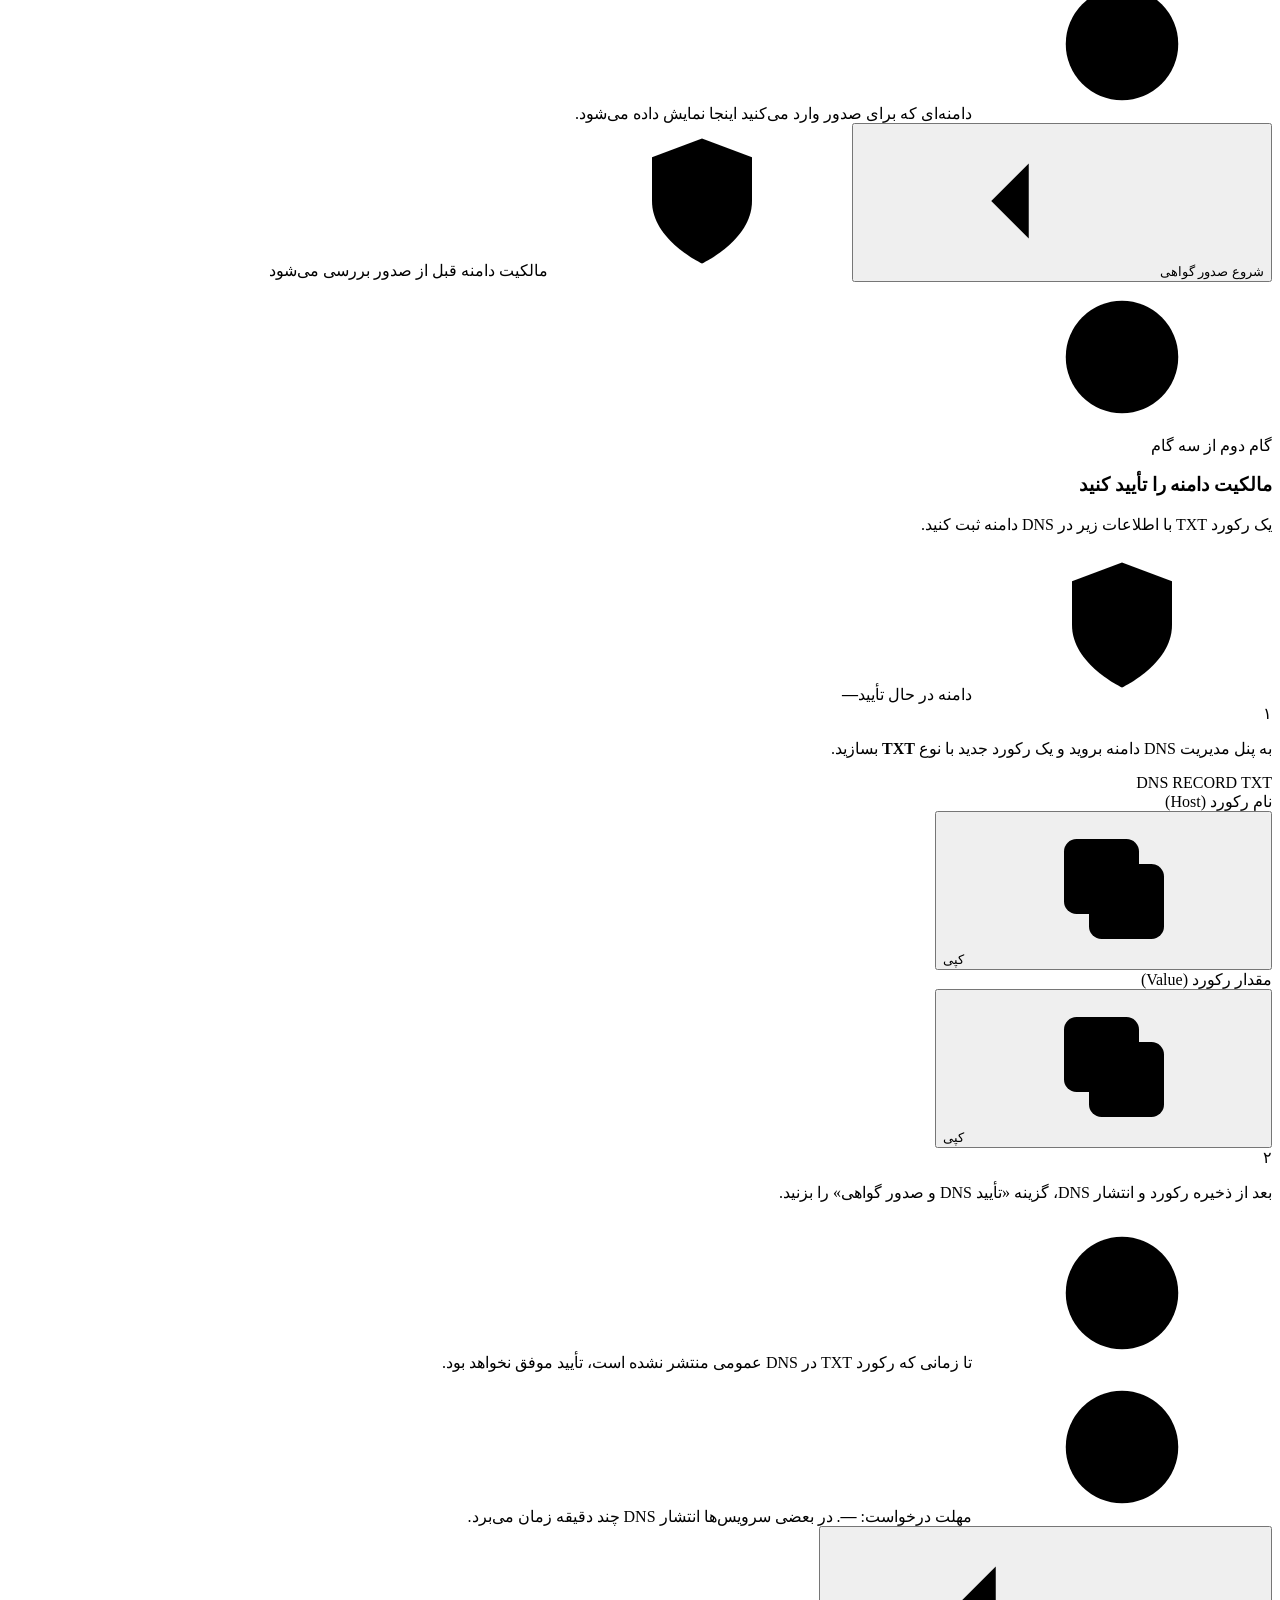
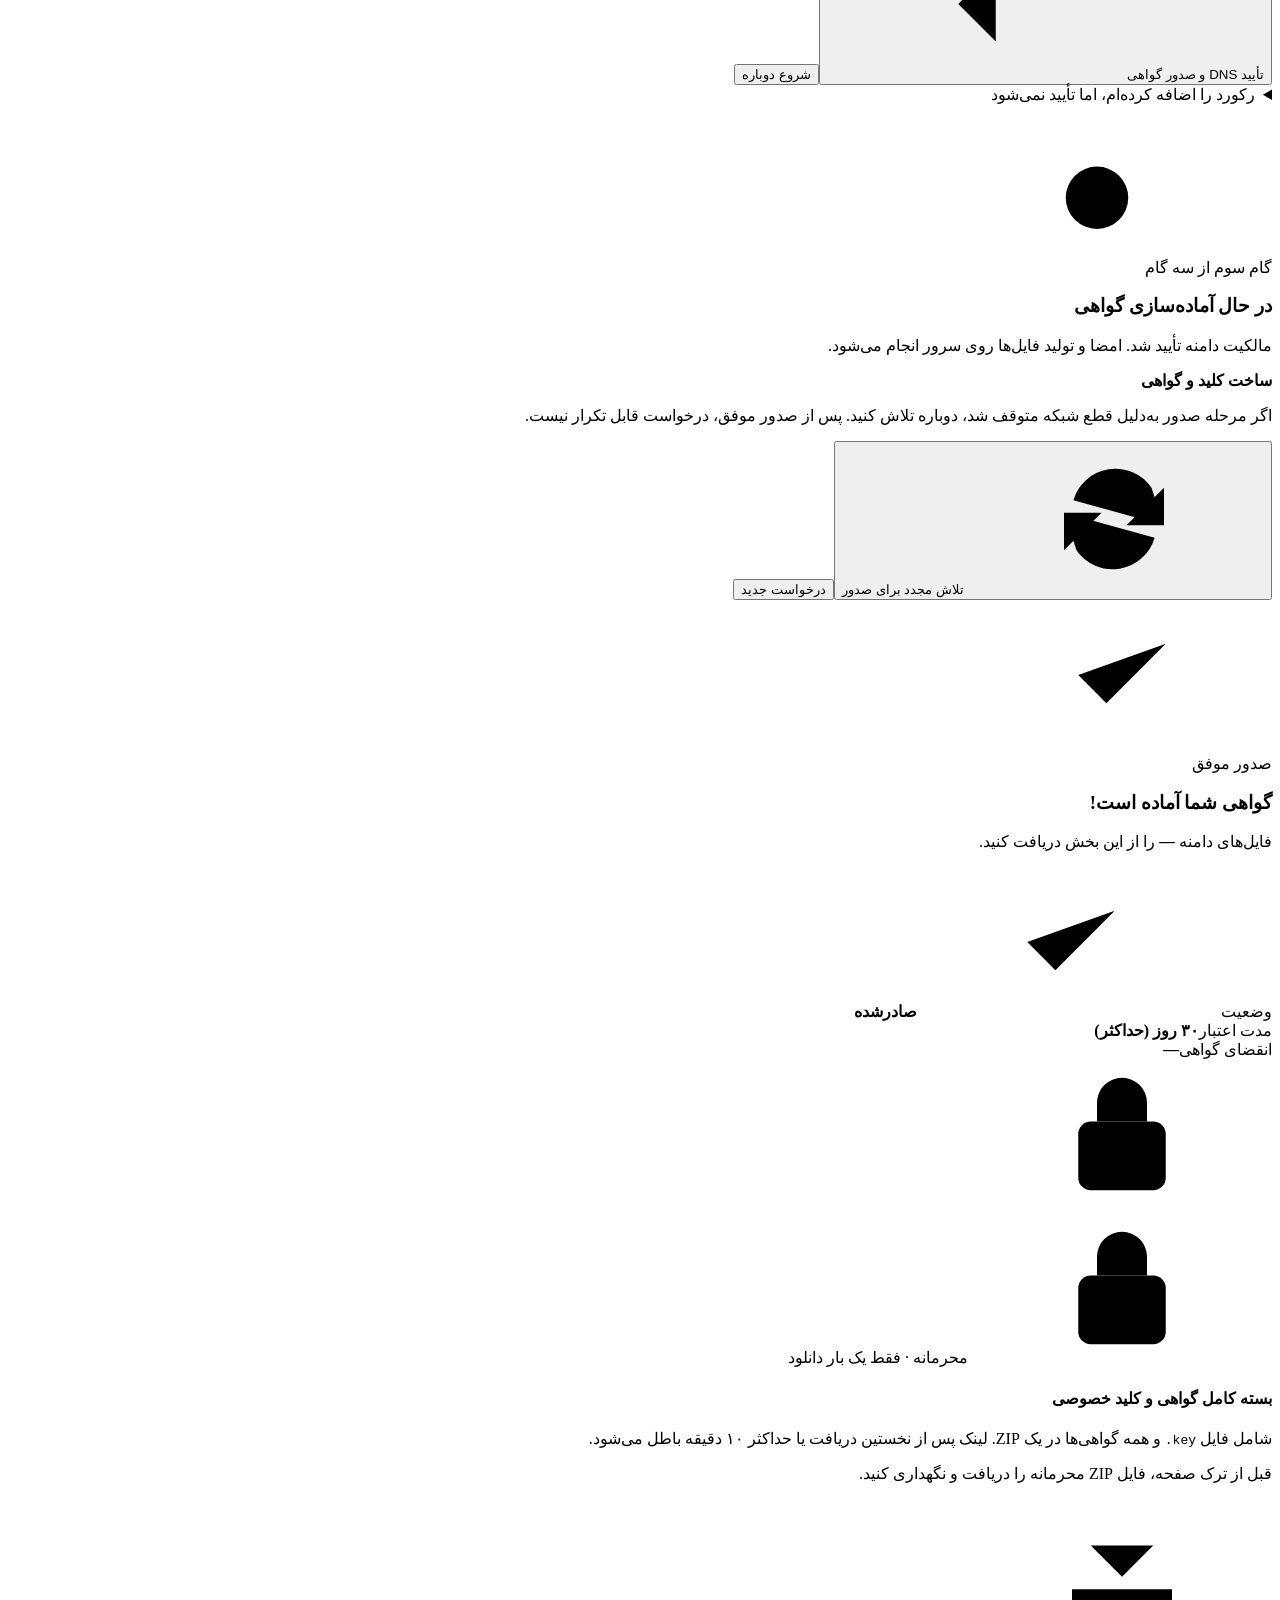
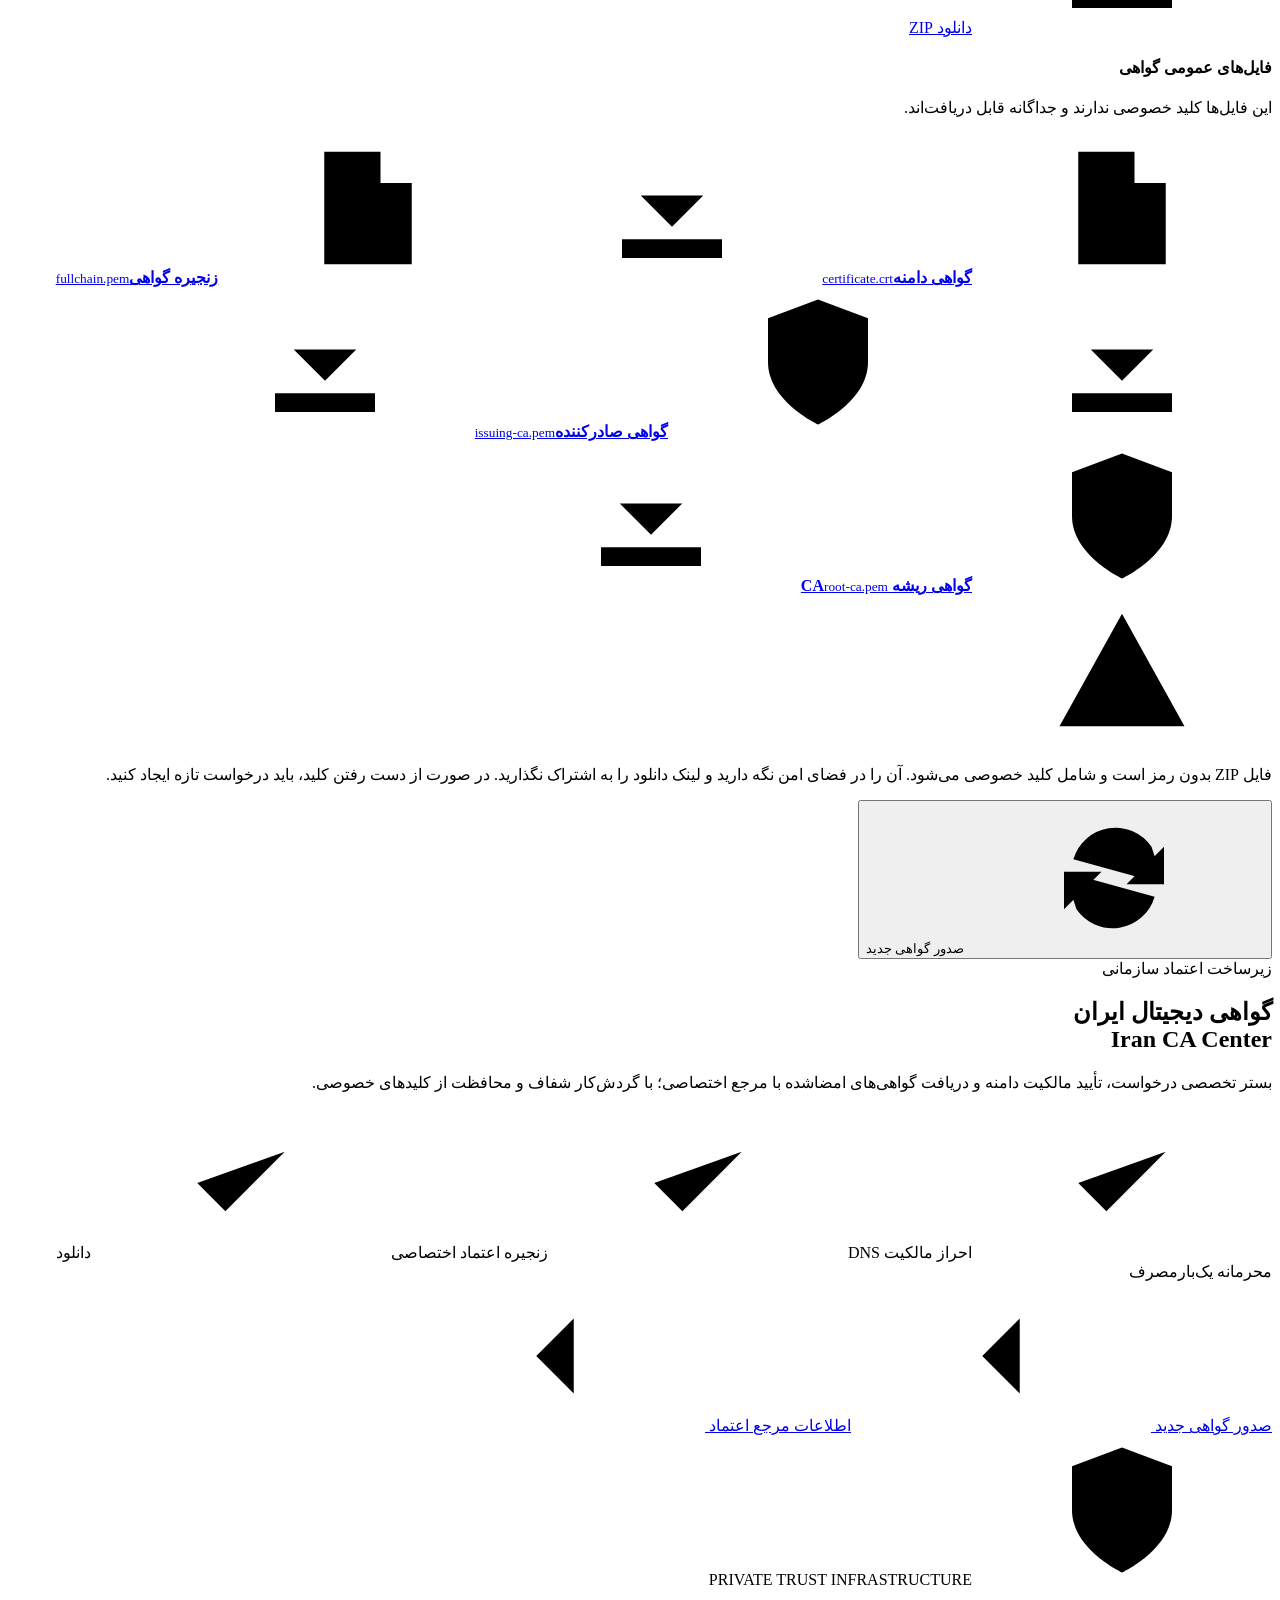
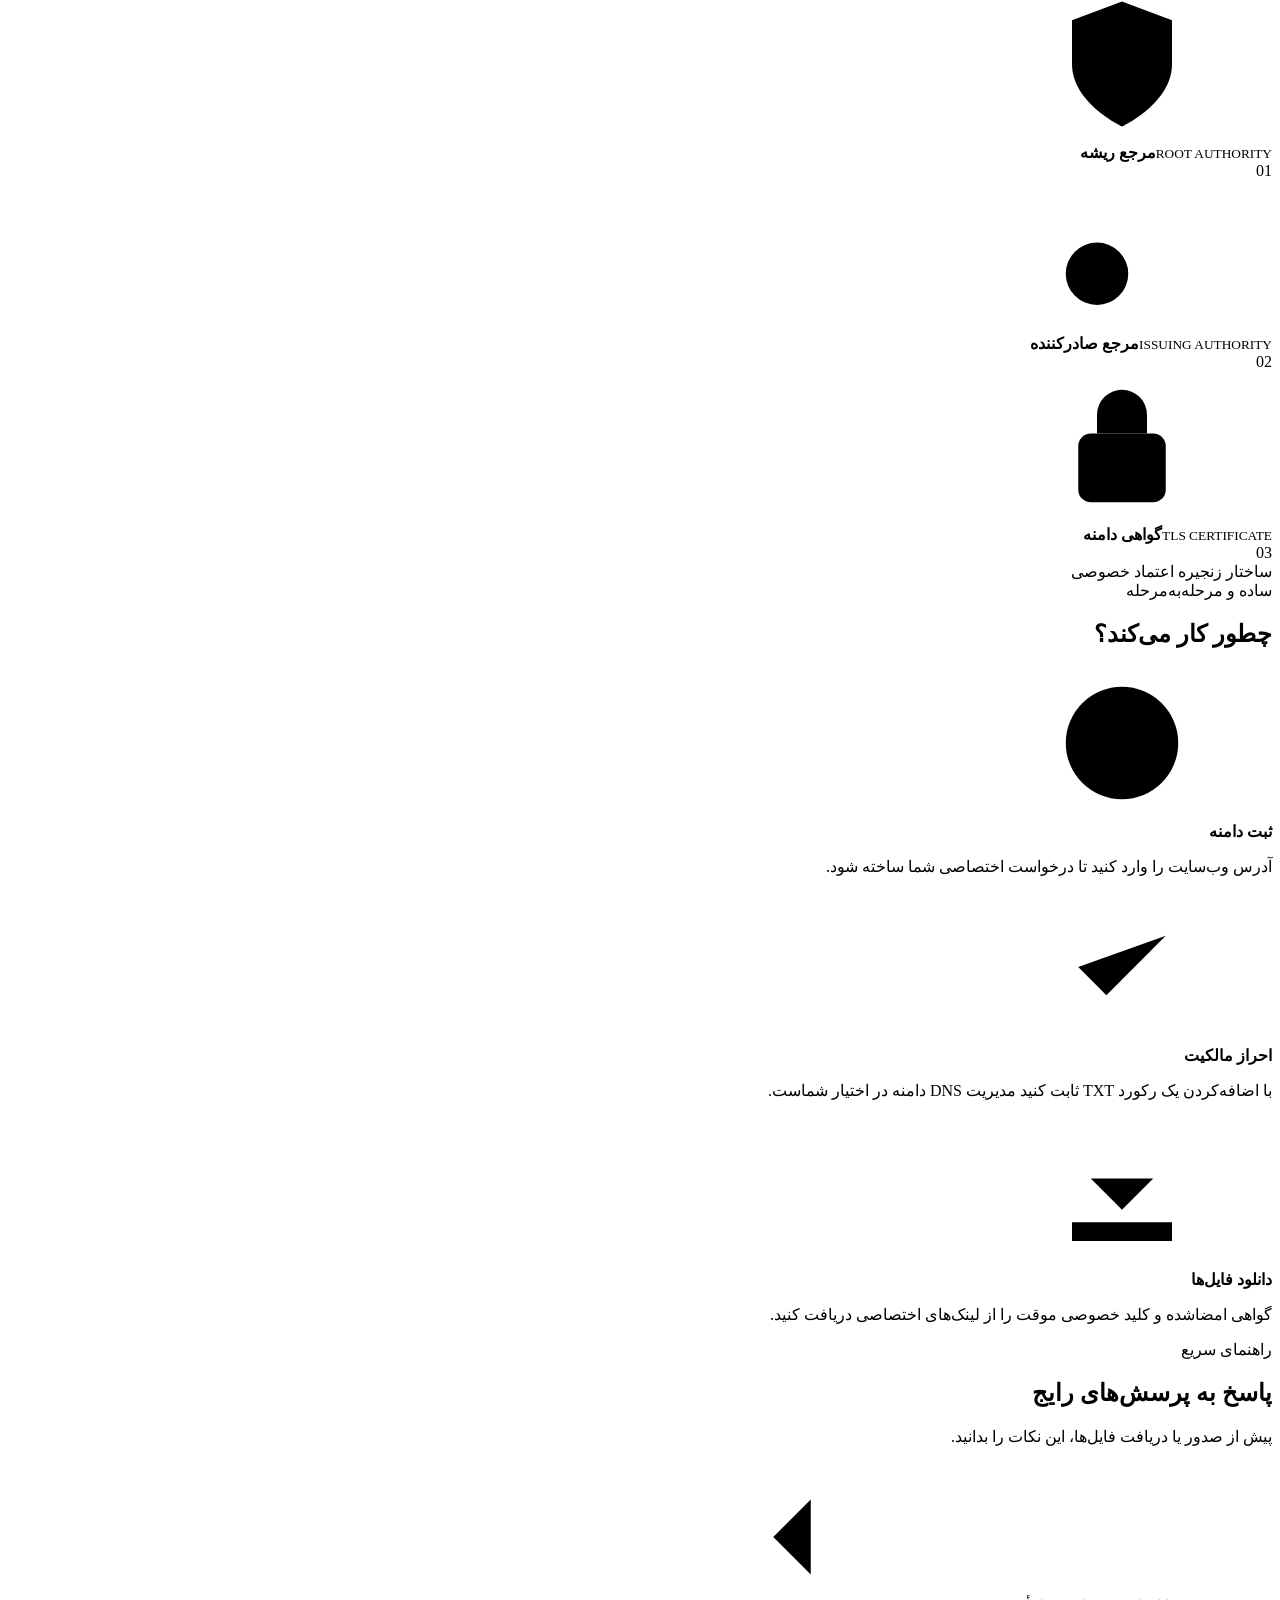
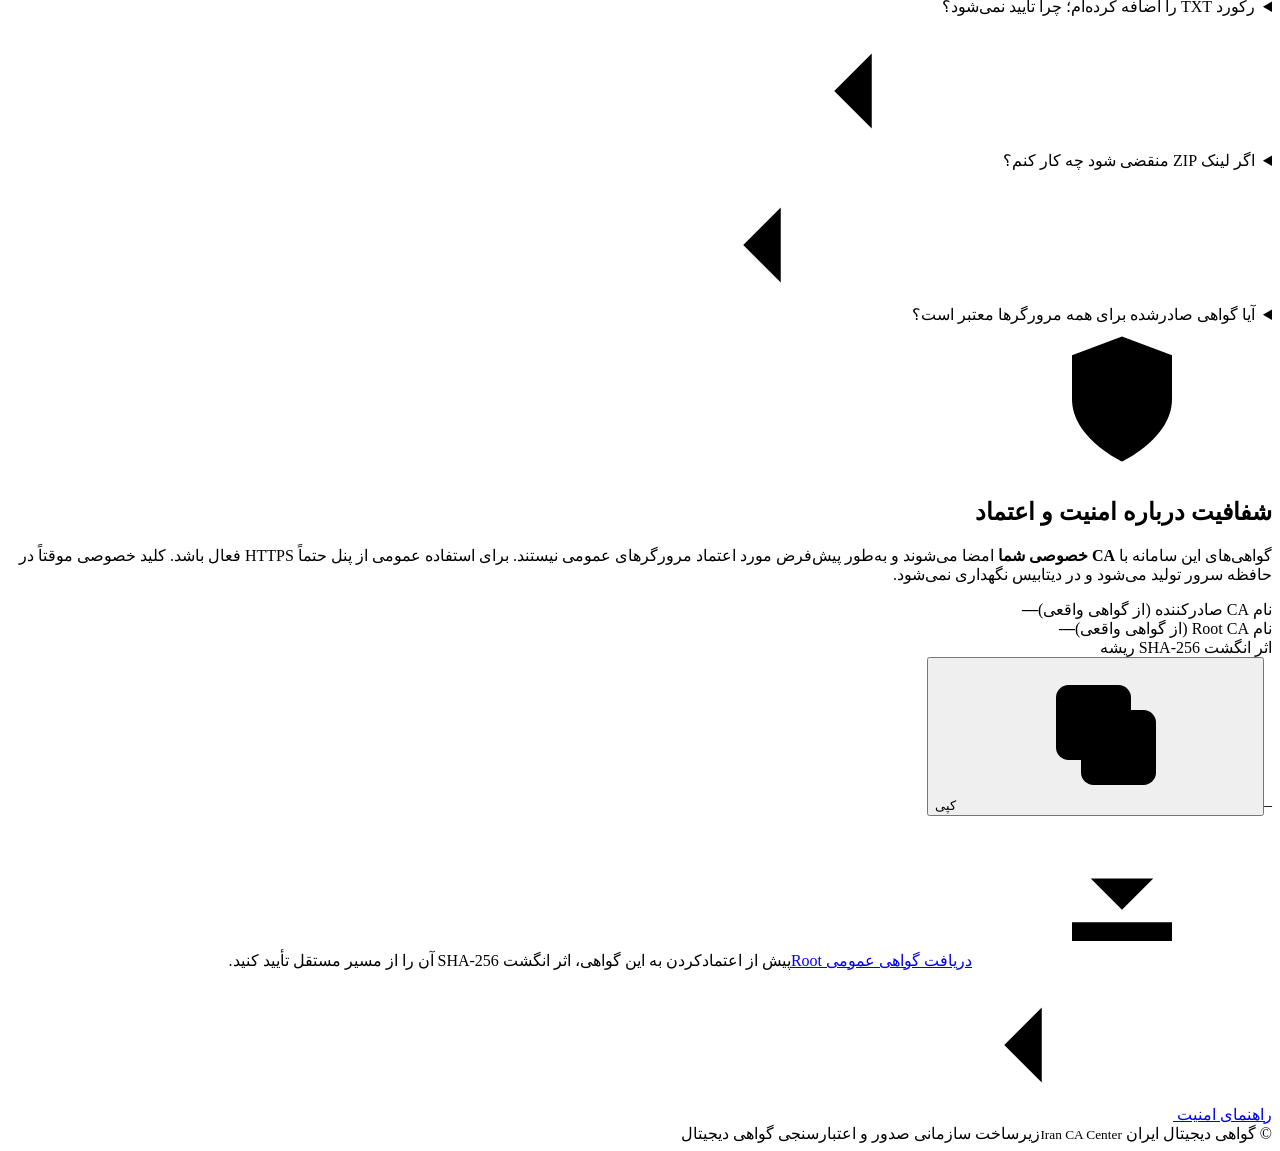
==== commit ae31dafa: "feat(ux): task-first certificate issuance, progress, DNS guidance, Root trust affordance and accessi" ====
--- a/app/static/index.html
+++ b/app/static/index.html
@@ -5,16 +5,18 @@
   <meta name="viewport" content="width=device-width, initial-scale=1, viewport-fit=cover">
   <meta name="description" content="گواهی دیجیتال ایران | Iran CA Center — سامانه سازمانی صدور و مدیریت گواهی دیجیتال خصوصی">
   <meta name="theme-color" content="#090f1c">
+  <link rel="icon" href="/static/favicon.svg" type="image/svg+xml">
   <title>گواهی دیجیتال ایران | Iran CA Center</title>
   <link rel="stylesheet" href="/static/style.css?v=5">
   <link rel="stylesheet" href="/static/v3.css?v=5">
   <link rel="stylesheet" href="/static/v4.css?v=5">
   <link rel="stylesheet" href="/static/v5.css?v=5">
-  <link rel="stylesheet" href="/static/v6.css?v=1">
-  <script src="/static/app.js?v=7" defer></script>
-  <script src="/static/navigation.js?v=6" defer></script>
+  <link rel="stylesheet" href="/static/v6.css?v=2">
+  <script src="/static/app.js?v=8" defer></script>
+  <script src="/static/navigation.js?v=7" defer></script>
 </head>
 <body>
+  <a class="skip-link" href="#issue-workspace">رفتن به فرم صدور گواهی</a>
   <svg class="svg-library" xmlns="http://www.w3.org/2000/svg" aria-hidden="true" focusable="false">
     <symbol id="i-shield" viewBox="0 0 24 24"><path d="M12 22s8-3.7 8-10V5l-8-3-8 3v7c0 6.3 8 10 8 10Z"/><path d="m9 12 2.2 2.2L15.5 10"/></symbol>
     <symbol id="i-globe" viewBox="0 0 24 24"><circle cx="12" cy="12" r="9"/><path d="M3 12h18M12 3c-5 5-5 13 0 18M12 3c5 5 5 13 0 18"/></symbol>
@@ -82,13 +84,79 @@
         <section class="overview" id="overview" tabindex="-1" aria-labelledby="overview-title">
           <div class="overview-bar">
             <div><span class="section-kicker">CONTROL CENTER / نمای کلی</span><h2 id="overview-title">مرکز عملیات گواهی دیجیتال</h2><p>هویت مرجع صادرکننده، اتصال سرویس و فرایند صدور، در یک نگاه</p></div>
-            <a class="btn btn-outline overview-action" href="#issue-workspace"><svg class="icon"><use href="#i-key"/></svg>درخواست گواهی</a>
+            <div class="overview-actions"><button class="btn btn-quiet" type="button" id="refresh-status" aria-label="بررسی مجدد وضعیت سرویس"><svg class="icon"><use href="#i-rotate"/></svg><span>بررسی مجدد</span></button><a class="btn btn-outline overview-action" href="#issue-workspace"><svg class="icon"><use href="#i-key"/></svg>درخواست گواهی</a></div>
           </div>
           <div class="overview-grid" aria-label="وضعیت سرویس‌های عمومی">
             <article class="overview-stat"><span class="overview-stat-icon"><svg class="icon"><use href="#i-shield"/></svg></span><div class="overview-stat-body"><span>سرویس صدور گواهی</span><strong id="service-status" aria-live="polite">در حال بررسی…</strong><small>بر اساس پاسخ واقعی API</small></div><span id="service-status-dot" class="stat-signal pending" aria-hidden="true"></span></article>
             <article class="overview-stat"><span class="overview-stat-icon"><svg class="icon"><use href="#i-globe"/></svg></span><div class="overview-stat-body"><span>اتصال به پنل</span><strong id="transport-status">در حال بررسی…</strong><small id="transport-detail">اعتبار اتصال مرورگر</small></div></article>
             <article class="overview-stat"><span class="overview-stat-icon"><svg class="icon"><use href="#i-clock"/></svg></span><div class="overview-stat-body"><span>اعتبار پیش‌فرض گواهی</span><strong><b id="dashboard-validity-days">—</b> روز</strong><small>بر اساس سیاست CA</small></div></article>
           </div>
+
+        </section>
+
+        <section class="workspace-card" id="issue-workspace" tabindex="-1" aria-label="فرآیند صدور گواهی">
+          <div class="workspace-heading">
+            <div><div class="section-kicker">CERTIFICATE ISSUANCE <span aria-hidden="true">/</span> درخواست جدید</div><h2>صدور گواهی دیجیتال</h2><p>از ثبت دامنه تا دریافت امن گواهی، در سه گام مشخص و قابل پیگیری.</p></div>
+            <div class="card-head-badge"><svg class="icon"><use href="#i-shield"/></svg><span dir="ltr">PRIVATE PKI</span></div>
+          </div>
+
+          <div class="step-overview"><span id="stage-context">گام ۱ از ۳ · ثبت دامنه</span><span id="stage-progress-label">۳۳٪</span></div>
+          <div id="stage-progress" class="step-progress-track" role="progressbar" aria-label="پیشرفت فرایند صدور گواهی" aria-valuemin="0" aria-valuemax="100" aria-valuenow="33"><span id="stage-progress-fill"></span></div>
+          <ol class="steps" aria-label="پیشرفت فرآیند صدور">
+            <li class="step selected" id="step-1" aria-current="step"><span class="step-number">۱</span><span class="step-text"><strong>اطلاعات دامنه</strong><small>ثبت درخواست</small></span></li>
+            <li class="step" id="step-2"><span class="step-number">۲</span><span class="step-text"><strong>تأیید مالکیت</strong><small>رکورد DNS</small></span></li>
+            <li class="step" id="step-3"><span class="step-number">۳</span><span class="step-text"><strong>دریافت گواهی</strong><small>دانلود فایل‌ها</small></span></li>
+          </ol>
+          <div role="alert" aria-atomic="true" id="message" class="message hidden"></div>
+
+          <section class="form-stage" id="domain-panel" aria-labelledby="domain-heading">
+            <div class="stage-title"><span class="stage-icon"><svg class="icon"><use href="#i-globe"/></svg></span><div><div class="step-caption">گام اول از سه گام</div><h3 id="domain-heading" tabindex="-1">دامنه مورد نظر را وارد کنید</h3><p>گواهی برای دامنه‌ای که ثبت می‌کنید صادر خواهد شد.</p></div></div>
+            <form id="domain-form">
+              <label class="field-label" for="domain">آدرس دامنه <span class="required-mark">*</span></label>
+              <div class="domain-field"><svg class="icon"><use href="#i-globe"/></svg><input id="domain" name="domain" type="text" required spellcheck="false" dir="ltr" inputmode="url" autocomplete="url" placeholder="example.com" maxlength="2048" autocapitalize="none" enterkeyhint="go" aria-describedby="domain-help domain-preview"></div>
+              <div class="field-helper" id="domain-help"><svg class="icon"><use href="#i-info"/></svg><span>دامنه کامل یا آدرس https:// پذیرفته می‌شود. IP و Wildcard پشتیبانی نمی‌شوند.</span></div>
+              <div class="domain-preview" id="domain-preview" aria-live="off"><svg class="icon"><use href="#i-globe"/></svg><span id="domain-preview-label">دامنه‌ای که برای صدور وارد می‌کنید اینجا نمایش داده می‌شود.</span></div>
+              <div class="form-actions"><button class="btn btn-primary" type="submit" id="domain-submit"><span>شروع صدور گواهی</span><svg class="icon"><use href="#i-arrow"/></svg></button><span class="step-meta"><svg class="icon"><use href="#i-shield"/></svg> مالکیت دامنه قبل از صدور بررسی می‌شود</span></div>
+            </form>
+          </section>
+
+          <section class="form-stage hidden" id="dns-panel" aria-labelledby="dns-heading">
+            <div class="stage-title"><span class="stage-icon"><svg class="icon"><use href="#i-globe"/></svg></span><div><div class="step-caption">گام دوم از سه گام</div><h3 id="dns-heading" tabindex="-1">مالکیت دامنه را تأیید کنید</h3><p>یک رکورد TXT با اطلاعات زیر در DNS دامنه ثبت کنید.</p></div></div>
+            <div class="domain-banner"><svg class="icon"><use href="#i-shield"/></svg><span>دامنه در حال تأیید</span><strong id="request-domain" dir="ltr">—</strong></div>
+            <div class="dns-instruction"><div class="mini-step">۱</div><p>به پنل مدیریت DNS دامنه بروید و یک رکورد جدید با نوع <strong>TXT</strong> بسازید.</p></div>
+            <div class="dns-record"><div class="record-header"><span>DNS RECORD <i class="record-led" aria-hidden="true"></i></span><span class="record-type">TXT</span></div>
+              <div class="record-row"><div class="record-label">نام رکورد (Host)</div><div class="record-value"><code id="dns-name" dir="ltr"></code><button type="button" class="copy-button" data-copy="dns-name" aria-label="کپی نام رکورد"><svg class="icon"><use href="#i-copy"/></svg><span>کپی</span></button></div></div>
+              <div class="record-row"><div class="record-label">مقدار رکورد (Value)</div><div class="record-value"><code id="dns-value" dir="ltr"></code><button type="button" class="copy-button" data-copy="dns-value" aria-label="کپی مقدار رکورد"><svg class="icon"><use href="#i-copy"/></svg><span>کپی</span></button></div></div>
+            </div>
+            <div class="dns-instruction"><div class="mini-step">۲</div><p>بعد از ذخیره رکورد و انتشار DNS، گزینه «تأیید DNS و صدور گواهی» را بزنید.</p></div>
+            <div id="dns-guidance" class="dns-feedback" role="status" aria-live="polite"><svg class="icon"><use href="#i-info"/></svg><span>تا زمانی که رکورد TXT در DNS عمومی منتشر نشده است، تأیید موفق نخواهد بود.</span></div>
+            <div class="inline-note"><svg class="icon"><use href="#i-clock"/></svg><span>مهلت درخواست: <strong id="challenge-expiry">—</strong>. در بعضی سرویس‌ها انتشار DNS چند دقیقه زمان می‌برد.</span></div>
+            <div class="form-actions"><button id="verify-button" class="btn btn-primary" type="button"><span>تأیید DNS و صدور گواهی</span><svg class="icon"><use href="#i-arrow"/></svg></button><button type="button" class="btn btn-quiet" data-reset>شروع دوباره</button></div>
+            <details class="help-details"><summary>رکورد را اضافه کرده‌ام، اما تأیید نمی‌شود</summary><p>مطمئن شوید نام کامل رکورد صحیح است (برای www ممکن است زیر‌دامنه جداگانه نیاز باشد)، مقدار TXT دقیقاً برابر با توکن همین درخواست باشد و رکورد از DNS عمومی دیده شود. در صورت انقضای درخواست، یک درخواست جدید ایجاد کنید.</p></details>
+          </section>
+
+          <section class="form-stage hidden" id="issue-panel" aria-labelledby="issue-heading">
+            <div class="stage-title"><span class="stage-icon"><svg class="icon"><use href="#i-key"/></svg></span><div><div class="step-caption">گام سوم از سه گام</div><h3 id="issue-heading" tabindex="-1">در حال آماده‌سازی گواهی</h3><p>مالکیت دامنه تأیید شد. امضا و تولید فایل‌ها روی سرور انجام می‌شود.</p></div></div>
+            <div class="pending-card"><span class="pending-spinner" aria-hidden="true"></span><div><strong>ساخت کلید و گواهی</strong><p>اگر مرحله صدور به‌دلیل قطع شبکه متوقف شد، دوباره تلاش کنید. پس از صدور موفق، درخواست قابل تکرار نیست.</p></div></div>
+            <div class="form-actions"><button type="button" id="issue-button" class="btn btn-primary"><svg class="icon"><use href="#i-rotate"/></svg><span>تلاش مجدد برای صدور</span></button><button type="button" class="btn btn-quiet" data-reset>درخواست جدید</button></div>
+          </section>
+
+          <section class="form-stage hidden" id="success-panel" aria-labelledby="success-heading">
+            <div class="success-top"><div class="success-mark"><svg class="icon"><use href="#i-check"/></svg></div><div><div class="step-caption success-caption">صدور موفق</div><h3 id="success-heading" tabindex="-1">گواهی شما آماده است!</h3><p>فایل‌های دامنه <strong id="issued-domain" dir="ltr">—</strong> را از این بخش دریافت کنید.</p></div></div>
+            <div class="issued-summary"><div><span>وضعیت</span><strong class="summary-verified"><svg class="icon"><use href="#i-check"/></svg> صادرشده</strong></div><div><span>مدت اعتبار</span><strong id="certificate-validity">۳۰ روز (حداکثر)</strong></div><div><span>انقضای گواهی</span><strong id="certificate-expiry">—</strong></div></div>
+            <div class="private-download"><div class="private-download-icon"><svg class="icon"><use href="#i-lock"/></svg></div><div class="private-download-copy"><span class="private-badge"><svg class="icon"><use href="#i-lock"/></svg> محرمانه · فقط یک بار دانلود</span><h4>بسته کامل گواهی و کلید خصوصی</h4><p>شامل فایل <code dir="ltr">.key</code> و همه گواهی‌ها در یک ZIP. لینک پس از نخستین دریافت یا <span id="zip-max-age">حداکثر ۱۰ دقیقه</span> باطل می‌شود.</p><span class="download-time" id="download-expiry" aria-live="off"></span><span id="download-status" class="download-status" role="status">قبل از ترک صفحه، فایل ZIP محرمانه را دریافت و نگهداری کنید.</span></div><a id="download-button" href="#" class="btn btn-primary" download aria-describedby="download-expiry download-status"><svg class="icon"><use href="#i-download"/></svg><span>دانلود ZIP</span></a></div>
+            <div class="files-heading"><h4>فایل‌های عمومی گواهی</h4><p>این فایل‌ها کلید خصوصی ندارند و جداگانه قابل دریافت‌اند.</p></div>
+            <div class="files-grid">
+              <a id="leaf-link" class="file-card" href="#" download><span class="file-icon"><svg class="icon"><use href="#i-file"/></svg></span><span class="file-desc"><strong>گواهی دامنه</strong><small>certificate.crt</small></span><svg class="icon file-download"><use href="#i-download"/></svg></a>
+              <a id="fullchain-link" class="file-card" href="#" download><span class="file-icon"><svg class="icon"><use href="#i-file"/></svg></span><span class="file-desc"><strong>زنجیره گواهی</strong><small>fullchain.pem</small></span><svg class="icon file-download"><use href="#i-download"/></svg></a>
+              <a id="issuer-link" class="file-card" href="#" download><span class="file-icon"><svg class="icon"><use href="#i-shield"/></svg></span><span class="file-desc"><strong>گواهی صادرکننده</strong><small>issuing-ca.pem</small></span><svg class="icon file-download"><use href="#i-download"/></svg></a>
+              <a id="root-link" class="file-card" href="#" download><span class="file-icon"><svg class="icon"><use href="#i-shield"/></svg></span><span class="file-desc"><strong>گواهی ریشه CA</strong><small>root-ca.pem</small></span><svg class="icon file-download"><use href="#i-download"/></svg></a>
+            </div>
+            <div class="safety-hint"><svg class="icon"><use href="#i-alert"/></svg><p>فایل ZIP بدون رمز است و شامل کلید خصوصی می‌شود. آن را در فضای امن نگه دارید و لینک دانلود را به اشتراک نگذارید. در صورت از دست رفتن کلید، باید درخواست تازه ایجاد کنید.</p></div>
+            <div class="form-actions final-actions"><button type="button" class="btn btn-outline" data-reset><svg class="icon"><use href="#i-rotate"/></svg><span>صدور گواهی جدید</span></button></div>
+          </section>
+        </section>
+
           <section class="hero" aria-labelledby="hero-heading">
             <div class="hero-copy">
               <div class="eyebrow"><span class="eyebrow-dot"></span> زیرساخت اعتماد سازمانی</div>
@@ -107,66 +175,6 @@
               </div>
             </div>
           </section>
-        </section>
-
-        <section class="workspace-card" id="issue-workspace" tabindex="-1" aria-label="فرآیند صدور گواهی">
-          <div class="workspace-heading">
-            <div><div class="section-kicker">CERTIFICATE ISSUANCE <span aria-hidden="true">/</span> درخواست جدید</div><h2>صدور گواهی دیجیتال</h2><p>از ثبت دامنه تا دریافت امن گواهی، در سه گام مشخص و قابل پیگیری.</p></div>
-            <div class="card-head-badge"><svg class="icon"><use href="#i-shield"/></svg><span dir="ltr">PRIVATE PKI</span></div>
-          </div>
-
-          <ol class="steps" aria-label="پیشرفت فرآیند صدور">
-            <li class="step selected" id="step-1" aria-current="step"><span class="step-number">۱</span><span class="step-text"><strong>اطلاعات دامنه</strong><small>ثبت درخواست</small></span></li>
-            <li class="step" id="step-2"><span class="step-number">۲</span><span class="step-text"><strong>تأیید مالکیت</strong><small>رکورد DNS</small></span></li>
-            <li class="step" id="step-3"><span class="step-number">۳</span><span class="step-text"><strong>دریافت گواهی</strong><small>دانلود فایل‌ها</small></span></li>
-          </ol>
-          <div role="status" aria-live="polite" aria-atomic="true" id="message" class="message hidden"></div>
-
-          <section class="form-stage" id="domain-panel" aria-labelledby="domain-heading">
-            <div class="stage-title"><span class="stage-icon"><svg class="icon"><use href="#i-globe"/></svg></span><div><div class="step-caption">گام اول از سه گام</div><h3 id="domain-heading">دامنه مورد نظر را وارد کنید</h3><p>گواهی برای دامنه‌ای که ثبت می‌کنید صادر خواهد شد.</p></div></div>
-            <form id="domain-form">
-              <label class="field-label" for="domain">آدرس دامنه <span class="required-mark">*</span></label>
-              <div class="domain-field"><svg class="icon"><use href="#i-globe"/></svg><input id="domain" name="domain" type="text" required spellcheck="false" dir="ltr" inputmode="url" autocomplete="url" placeholder="example.com" maxlength="2048"></div>
-              <div class="field-helper"><svg class="icon"><use href="#i-info"/></svg><span>دامنه کامل یا آدرس https:// پذیرفته می‌شود. IP و Wildcard پشتیبانی نمی‌شوند.</span></div>
-              <div class="form-actions"><button class="btn btn-primary" type="submit" id="domain-submit"><span>شروع صدور گواهی</span><svg class="icon"><use href="#i-arrow"/></svg></button><span class="step-meta"><svg class="icon"><use href="#i-shield"/></svg> مالکیت دامنه قبل از صدور بررسی می‌شود</span></div>
-            </form>
-          </section>
-
-          <section class="form-stage hidden" id="dns-panel" aria-labelledby="dns-heading">
-            <div class="stage-title"><span class="stage-icon"><svg class="icon"><use href="#i-globe"/></svg></span><div><div class="step-caption">گام دوم از سه گام</div><h3 id="dns-heading">مالکیت دامنه را تأیید کنید</h3><p>یک رکورد TXT با اطلاعات زیر در DNS دامنه ثبت کنید.</p></div></div>
-            <div class="domain-banner"><svg class="icon"><use href="#i-shield"/></svg><span>دامنه در حال تأیید</span><strong id="request-domain" dir="ltr">—</strong></div>
-            <div class="dns-instruction"><div class="mini-step">۱</div><p>به پنل مدیریت DNS دامنه بروید و یک رکورد جدید با نوع <strong>TXT</strong> بسازید.</p></div>
-            <div class="dns-record"><div class="record-header"><span>DNS RECORD <i class="record-led" aria-hidden="true"></i></span><span class="record-type">TXT</span></div>
-              <div class="record-row"><div class="record-label">نام رکورد (Host)</div><div class="record-value"><code id="dns-name" dir="ltr"></code><button type="button" class="copy-button" data-copy="dns-name" aria-label="کپی نام رکورد"><svg class="icon"><use href="#i-copy"/></svg><span>کپی</span></button></div></div>
-              <div class="record-row"><div class="record-label">مقدار رکورد (Value)</div><div class="record-value"><code id="dns-value" dir="ltr"></code><button type="button" class="copy-button" data-copy="dns-value" aria-label="کپی مقدار رکورد"><svg class="icon"><use href="#i-copy"/></svg><span>کپی</span></button></div></div>
-            </div>
-            <div class="dns-instruction"><div class="mini-step">۲</div><p>بعد از ذخیره رکورد و انتشار DNS، گزینه «تأیید و صدور خودکار» را بزنید.</p></div>
-            <div class="inline-note"><svg class="icon"><use href="#i-clock"/></svg><span>مهلت درخواست: <strong id="challenge-expiry">—</strong>. در بعضی سرویس‌ها انتشار DNS چند دقیقه زمان می‌برد.</span></div>
-            <div class="form-actions"><button id="verify-button" class="btn btn-primary" type="button"><span>تأیید DNS و صدور گواهی</span><svg class="icon"><use href="#i-arrow"/></svg></button><button type="button" class="btn btn-quiet" data-reset>شروع دوباره</button></div>
-            <details class="help-details"><summary>رکورد را اضافه کرده‌ام، اما تأیید نمی‌شود</summary><p>مطمئن شوید نام کامل رکورد صحیح است (برای www ممکن است زیر‌دامنه جداگانه نیاز باشد)، مقدار TXT دقیقاً برابر با توکن همین درخواست باشد و رکورد از DNS عمومی دیده شود. در صورت انقضای درخواست، یک درخواست جدید ایجاد کنید.</p></details>
-          </section>
-
-          <section class="form-stage hidden" id="issue-panel" aria-labelledby="issue-heading">
-            <div class="stage-title"><span class="stage-icon"><svg class="icon"><use href="#i-key"/></svg></span><div><div class="step-caption">گام سوم از سه گام</div><h3 id="issue-heading">در حال آماده‌سازی گواهی</h3><p>مالکیت دامنه تأیید شد. امضا و تولید فایل‌ها روی سرور انجام می‌شود.</p></div></div>
-            <div class="pending-card"><span class="pending-spinner" aria-hidden="true"></span><div><strong>ساخت کلید و گواهی</strong><p>اگر مرحله صدور به‌دلیل قطع شبکه متوقف شد، دوباره تلاش کنید. پس از صدور موفق، درخواست قابل تکرار نیست.</p></div></div>
-            <div class="form-actions"><button type="button" id="issue-button" class="btn btn-primary"><svg class="icon"><use href="#i-rotate"/></svg><span>تلاش مجدد برای صدور</span></button><button type="button" class="btn btn-quiet" data-reset>درخواست جدید</button></div>
-          </section>
-
-          <section class="form-stage hidden" id="success-panel" aria-labelledby="success-heading">
-            <div class="success-top"><div class="success-mark"><svg class="icon"><use href="#i-check"/></svg></div><div><div class="step-caption success-caption">صدور موفق</div><h3 id="success-heading">گواهی شما آماده است!</h3><p>فایل‌های دامنه <strong id="issued-domain" dir="ltr">—</strong> را از این بخش دریافت کنید.</p></div></div>
-            <div class="issued-summary"><div><span>وضعیت</span><strong class="summary-verified"><svg class="icon"><use href="#i-check"/></svg> صادرشده</strong></div><div><span>مدت اعتبار</span><strong id="certificate-validity">۳۰ روز (حداکثر)</strong></div><div><span>انقضای گواهی</span><strong id="certificate-expiry">—</strong></div></div>
-            <div class="private-download"><div class="private-download-icon"><svg class="icon"><use href="#i-lock"/></svg></div><div class="private-download-copy"><span class="private-badge"><svg class="icon"><use href="#i-lock"/></svg> محرمانه · فقط یک بار دانلود</span><h4>بسته کامل گواهی و کلید خصوصی</h4><p>شامل فایل <code dir="ltr">.key</code> و همه گواهی‌ها در یک ZIP. لینک پس از نخستین دریافت یا <span id="zip-max-age">حداکثر ۱۰ دقیقه</span> باطل می‌شود.</p><span class="download-time" id="download-expiry" aria-live="off"></span></div><a id="download-button" href="#" class="btn btn-primary" download><svg class="icon"><use href="#i-download"/></svg><span>دانلود ZIP</span></a></div>
-            <div class="files-heading"><h4>فایل‌های گواهی</h4><p>این فایل‌ها کلید خصوصی ندارند و جداگانه قابل دریافت‌اند.</p></div>
-            <div class="files-grid">
-              <a id="leaf-link" class="file-card" href="#" download><span class="file-icon"><svg class="icon"><use href="#i-file"/></svg></span><span class="file-desc"><strong>گواهی دامنه</strong><small>certificate.crt</small></span><svg class="icon file-download"><use href="#i-download"/></svg></a>
-              <a id="fullchain-link" class="file-card" href="#" download><span class="file-icon"><svg class="icon"><use href="#i-file"/></svg></span><span class="file-desc"><strong>زنجیره گواهی</strong><small>fullchain.pem</small></span><svg class="icon file-download"><use href="#i-download"/></svg></a>
-              <a id="issuer-link" class="file-card" href="#" download><span class="file-icon"><svg class="icon"><use href="#i-shield"/></svg></span><span class="file-desc"><strong>گواهی صادرکننده</strong><small>issuing-ca.pem</small></span><svg class="icon file-download"><use href="#i-download"/></svg></a>
-              <a id="root-link" class="file-card" href="#" download><span class="file-icon"><svg class="icon"><use href="#i-shield"/></svg></span><span class="file-desc"><strong>گواهی ریشه CA</strong><small>root-ca.pem</small></span><svg class="icon file-download"><use href="#i-download"/></svg></a>
-            </div>
-            <div class="safety-hint"><svg class="icon"><use href="#i-alert"/></svg><p>فایل ZIP بدون رمز است و شامل کلید خصوصی می‌شود. آن را در فضای امن نگه دارید و لینک دانلود را به اشتراک نگذارید. در صورت از دست رفتن کلید، باید درخواست تازه ایجاد کنید.</p></div>
-            <div class="form-actions final-actions"><button type="button" class="btn btn-outline" data-reset><svg class="icon"><use href="#i-rotate"/></svg><span>صدور گواهی جدید</span></button></div>
-          </section>
-        </section>
 
         <section id="how-it-works" class="below-section" tabindex="-1" aria-labelledby="how-heading"><div class="section-topline"><span class="section-kicker">ساده و مرحله‌به‌مرحله</span><h2 id="how-heading">چطور کار می‌کند؟</h2></div><div class="info-grid">
           <article class="info-card"><span class="info-icon lavender"><svg class="icon"><use href="#i-globe"/></svg></span><div><strong>ثبت دامنه</strong><p>آدرس وب‌سایت را وارد کنید تا درخواست اختصاصی شما ساخته شود.</p></div></article>
@@ -189,6 +197,7 @@
 
         <section id="security" class="trust-section" tabindex="-1" aria-labelledby="security-heading"><span class="trust-symbol"><svg class="icon"><use href="#i-shield"/></svg></span><div><h2 id="security-heading">شفافیت درباره امنیت و اعتماد</h2><p>گواهی‌های این سامانه با <strong>CA خصوصی شما</strong> امضا می‌شوند و به‌طور پیش‌فرض مورد اعتماد مرورگرهای عمومی نیستند. برای استفاده عمومی از پنل حتماً HTTPS فعال باشد. کلید خصوصی موقتاً در حافظه سرور تولید می‌شود و در دیتابیس نگهداری نمی‌شود.</p>
           <div class="ca-info" aria-label="مشخصات عمومی گواهی‌های CA"><div><span>نام CA صادرکننده (از گواهی واقعی)</span><strong id="ca-issuer-name" dir="auto">—</strong></div><div><span>نام Root CA (از گواهی واقعی)</span><strong id="ca-root-name" dir="auto">—</strong></div><div class="ca-info-fingerprint"><span>اثر انگشت SHA-256 ریشه</span><div class="fingerprint-row"><code id="ca-root-fingerprint" dir="ltr">—</code><button type="button" class="copy-button" data-copy="ca-root-fingerprint" aria-label="کپی اثر انگشت ریشه"><svg class="icon"><use href="#i-copy"/></svg><span>کپی</span></button></div></div></div>
+            <div class="trust-actions"><a class="btn btn-outline" href="/api/ca.pem" download="iran-ca-center-root.pem"><svg class="icon"><use href="#i-download"/></svg>دریافت گواهی عمومی Root</a><span>پیش از اعتمادکردن به این گواهی، اثر انگشت SHA-256 آن را از مسیر مستقل تأیید کنید.</span></div>
           </div><a href="https://github.com/dr-reza-khaleghifar/CA-Panel/blob/main/docs/OPERATIONS.md" target="_blank" rel="noopener noreferrer">راهنمای امنیت <svg class="icon"><use href="#i-arrow"/></svg></a></section>
         <footer class="footer"><span>© گواهی دیجیتال ایران <small dir="ltr">Iran CA Center</small></span><span>زیرساخت سازمانی صدور و اعتبارسنجی گواهی دیجیتال</span></footer>
       </main>
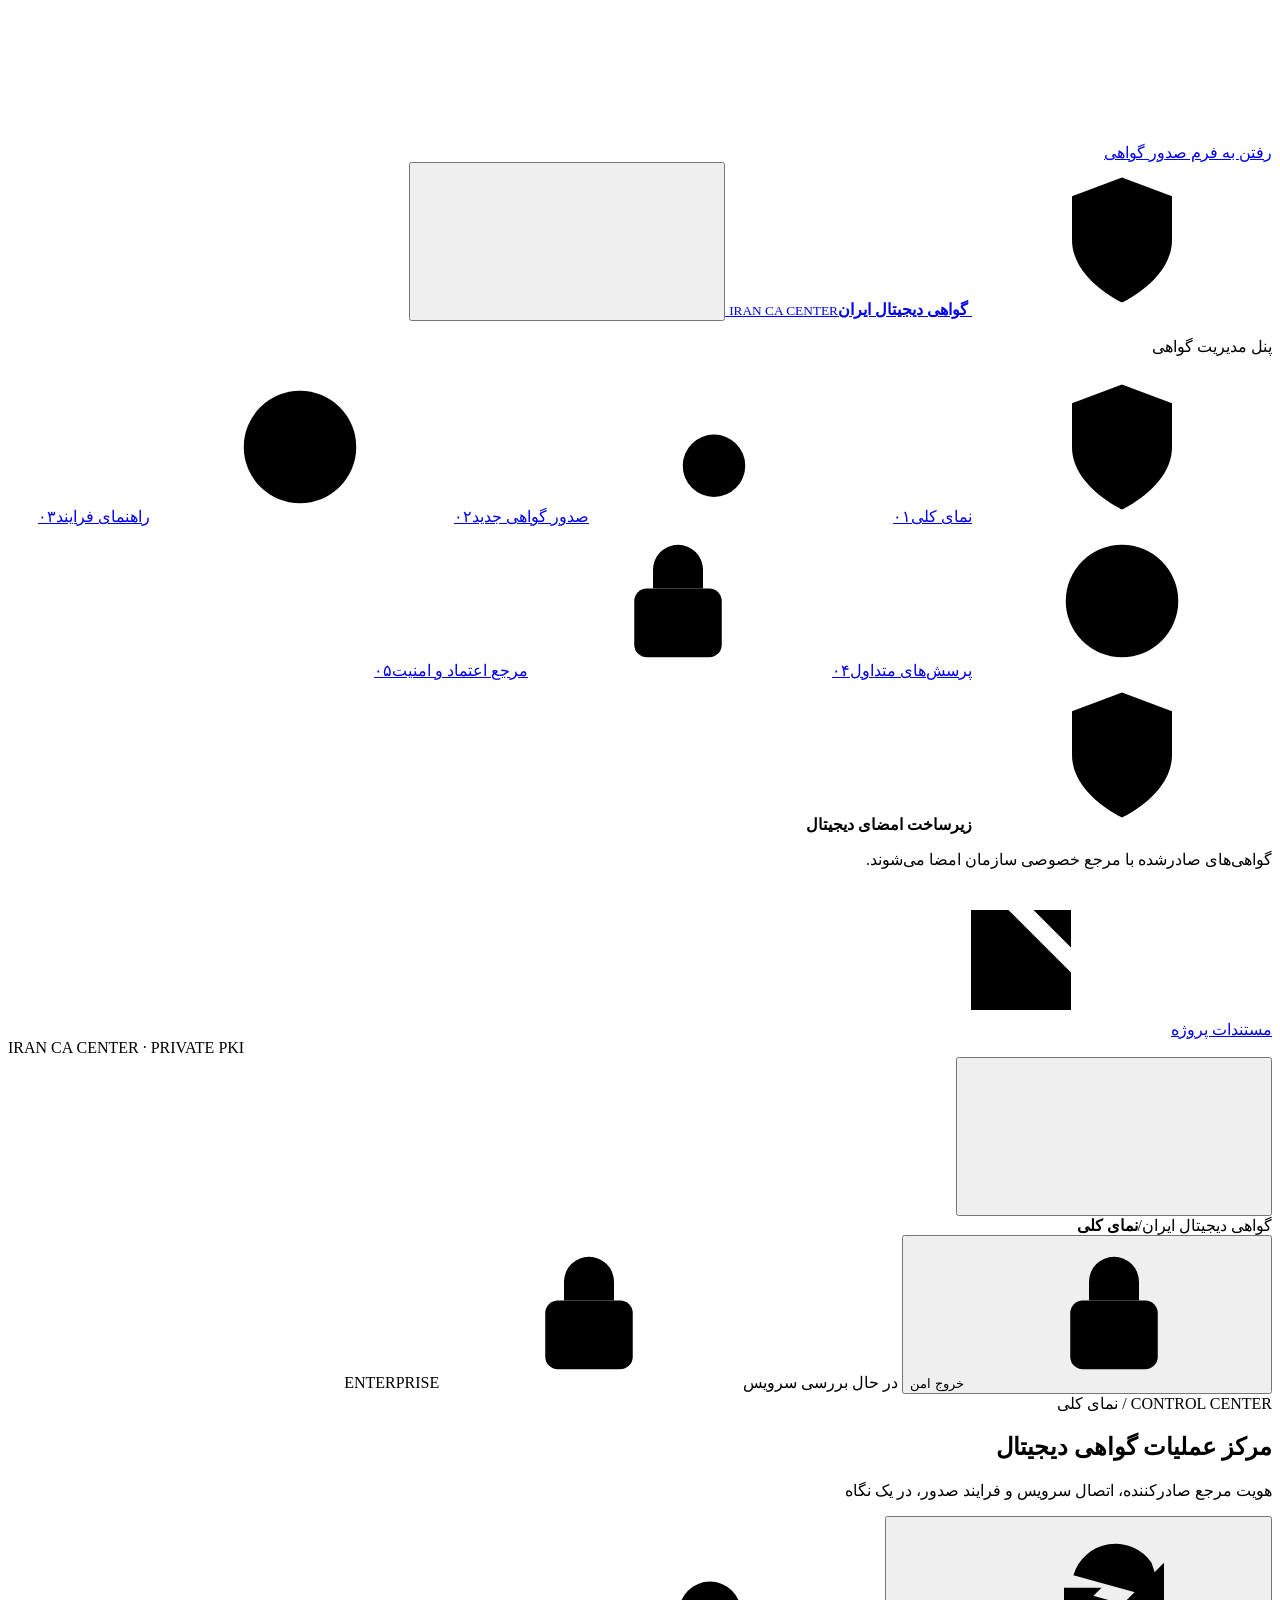
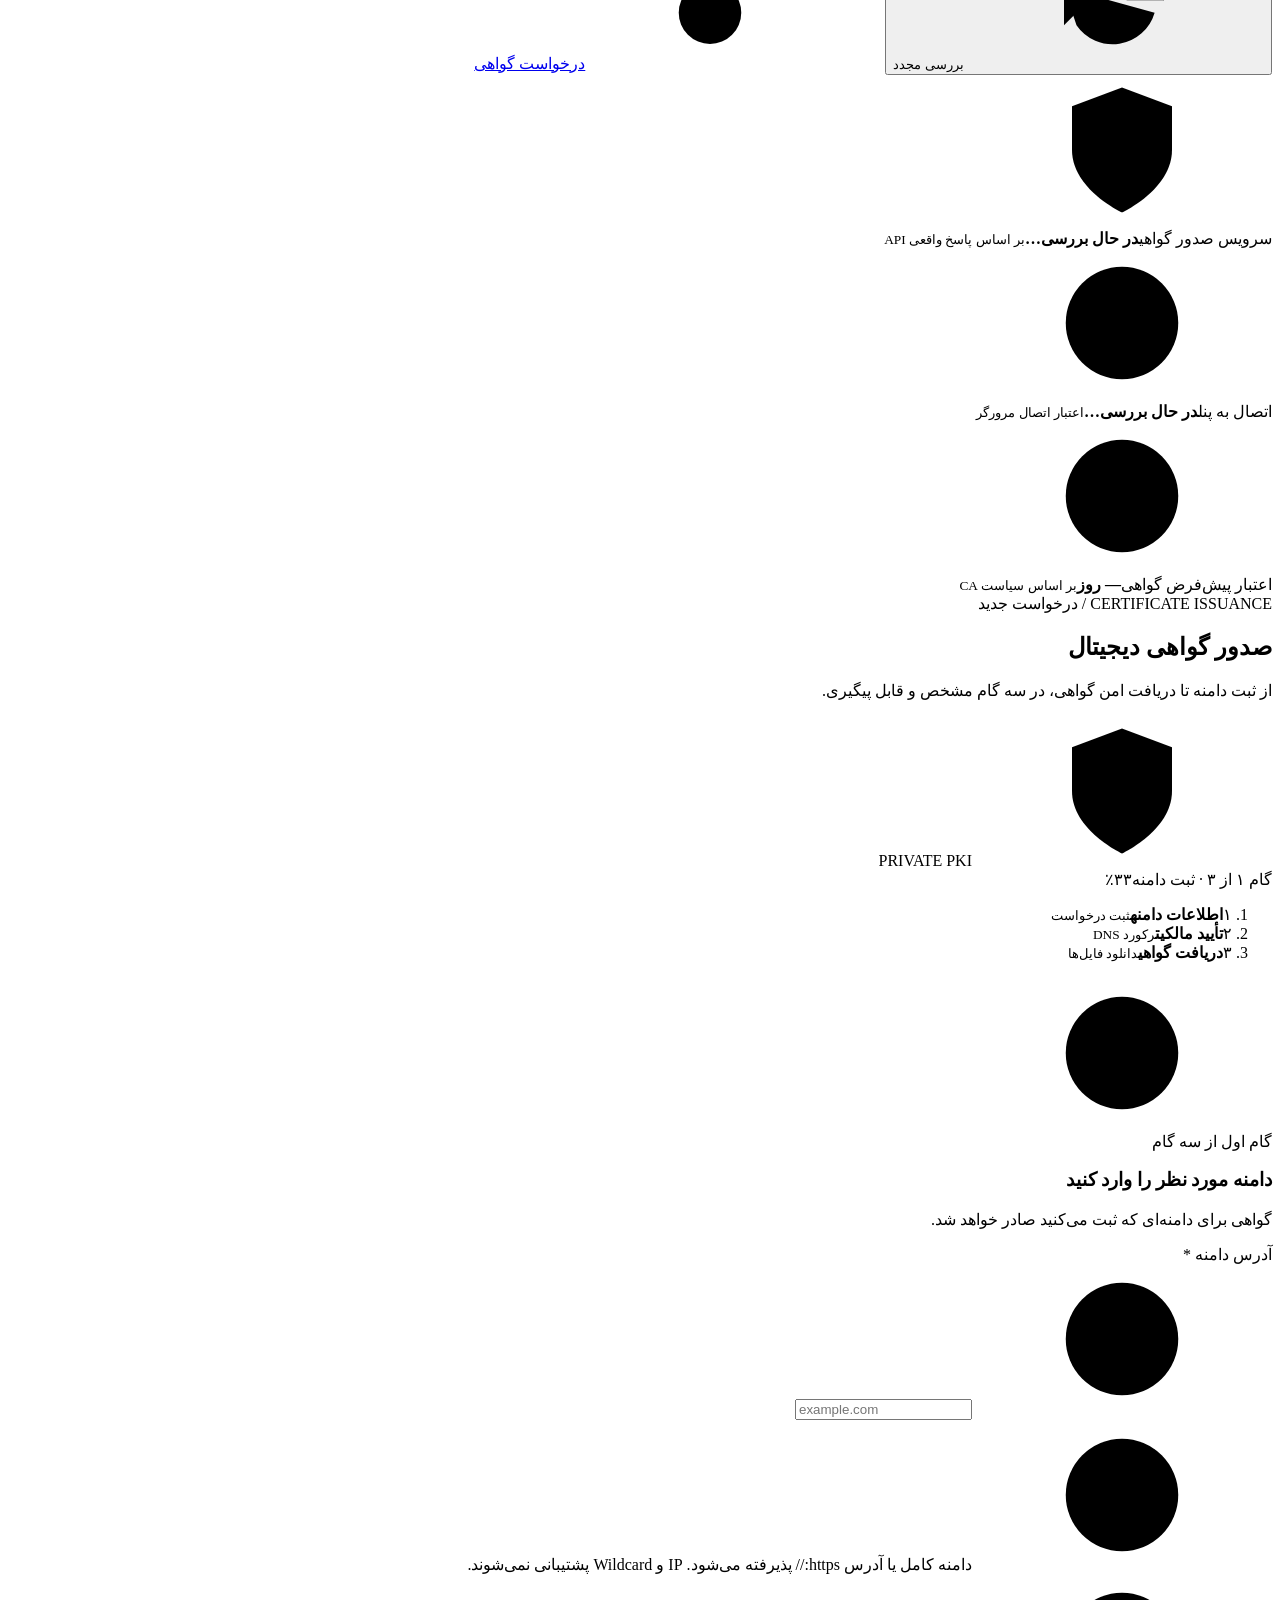
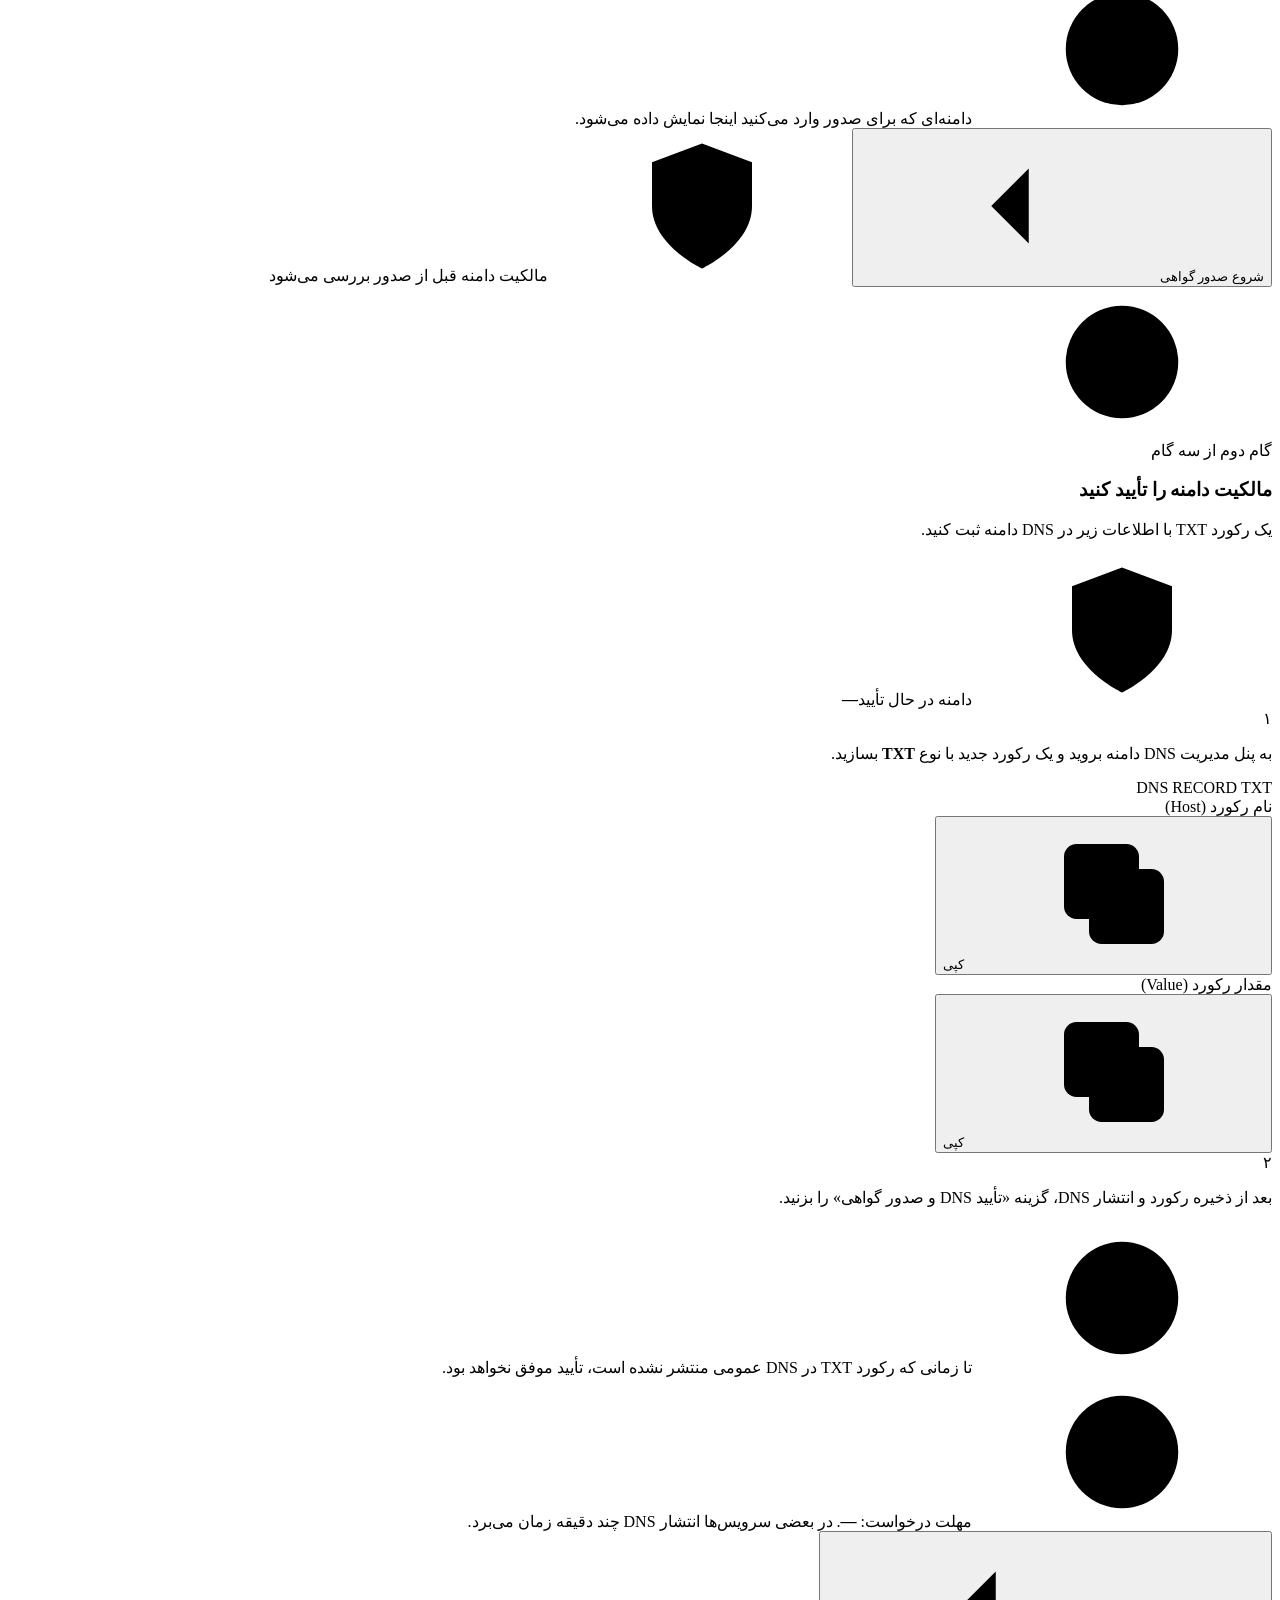
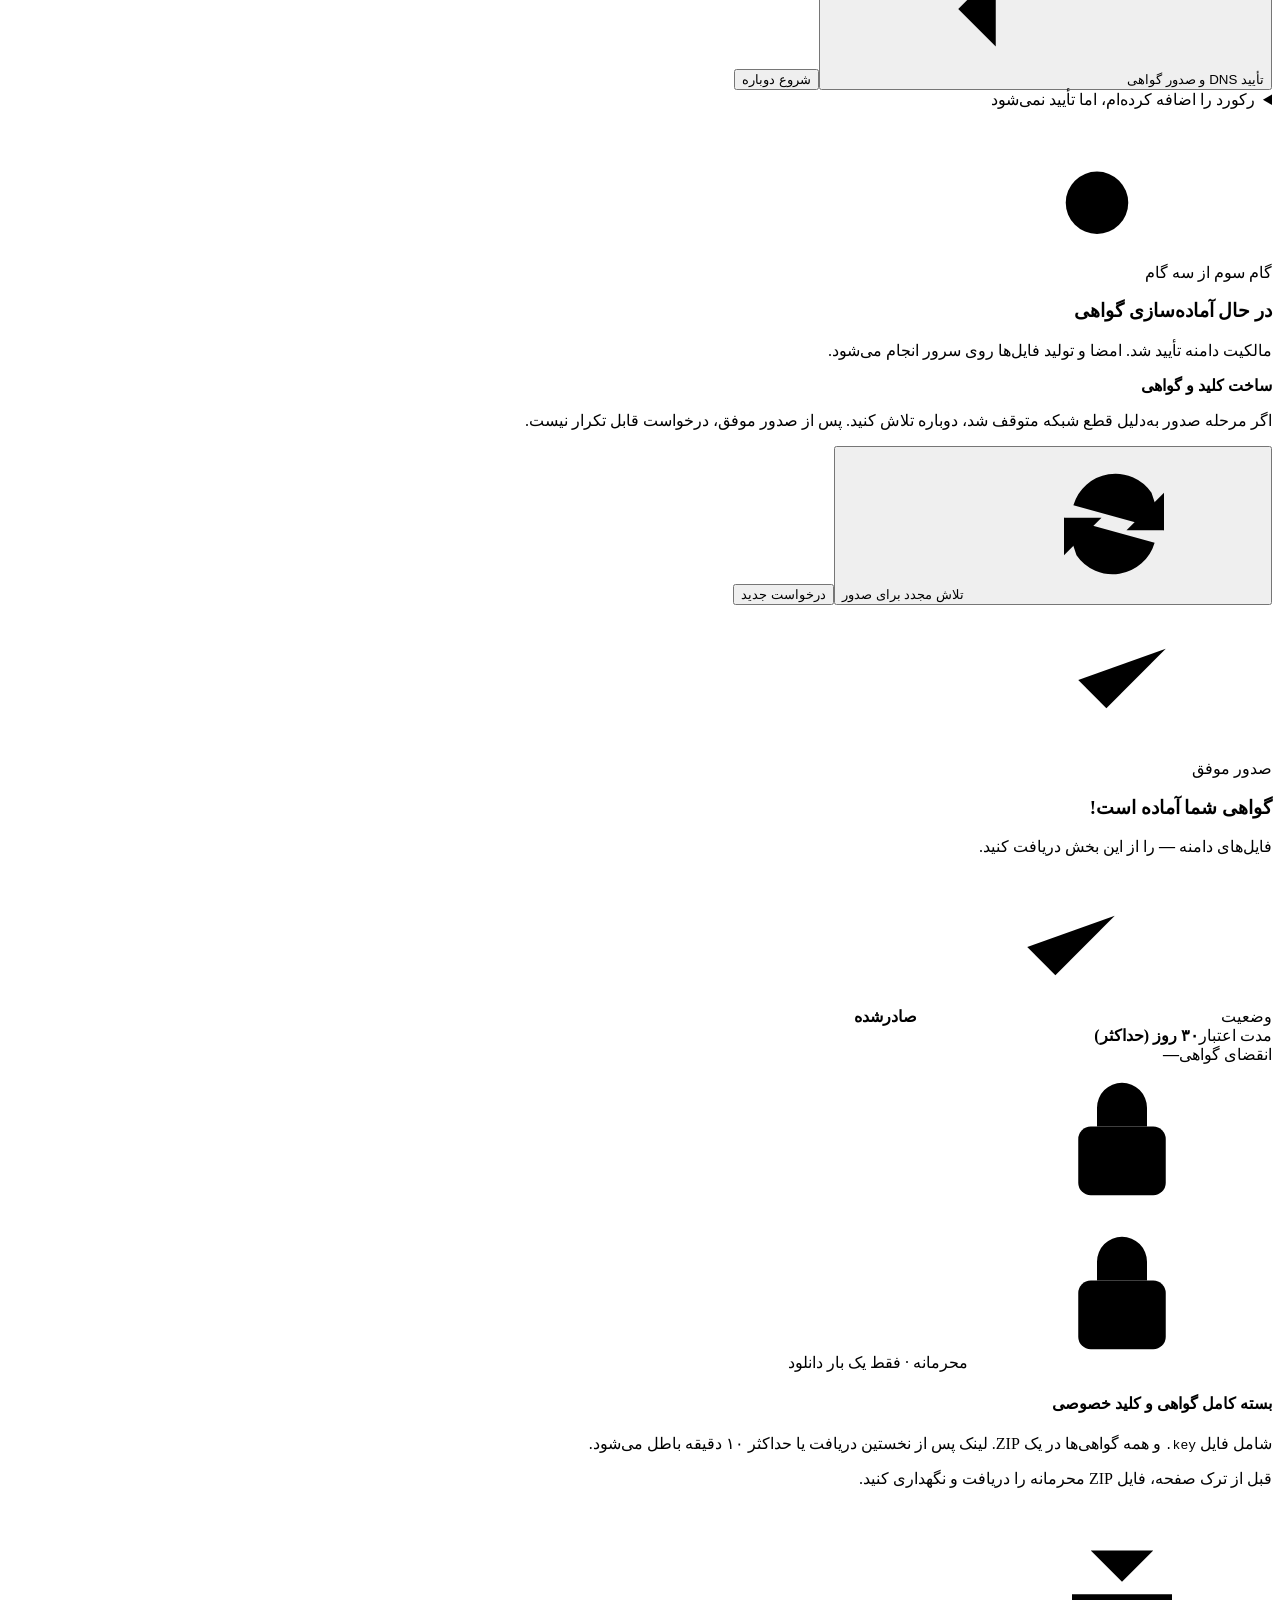
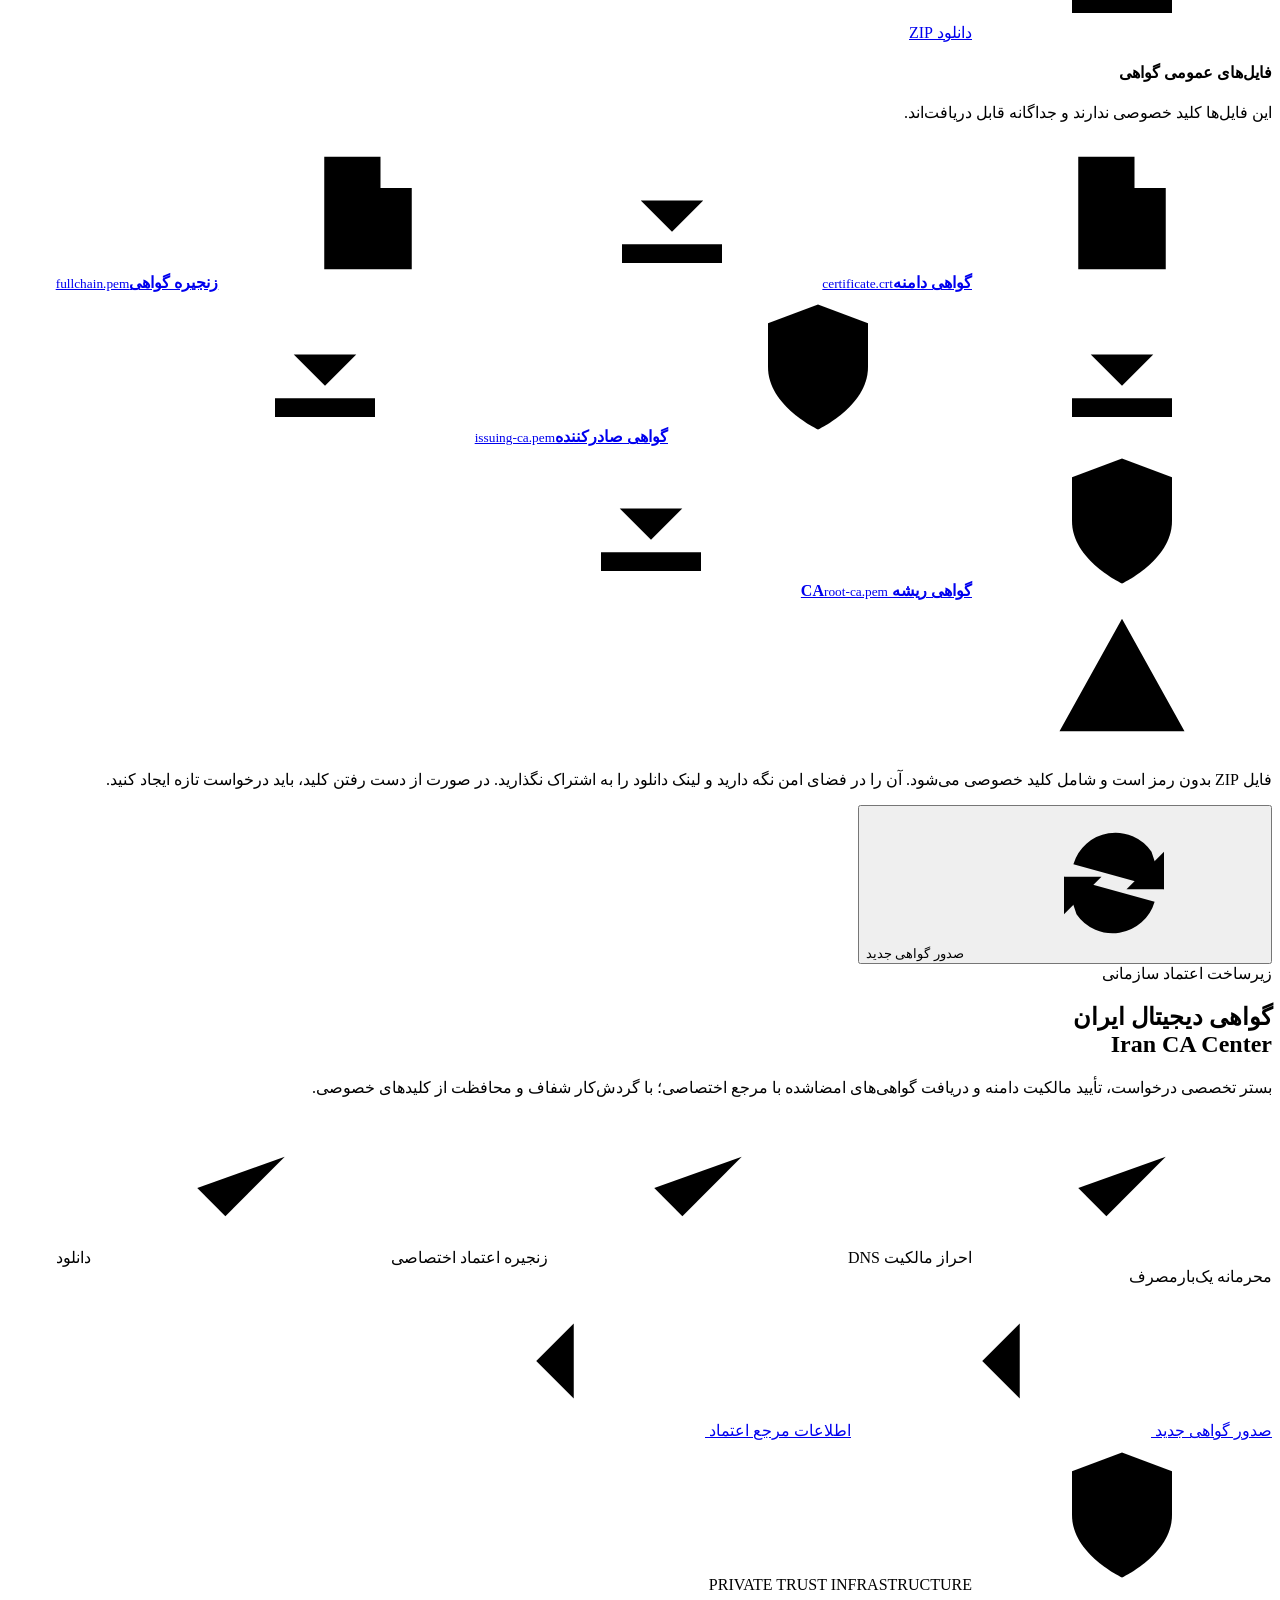
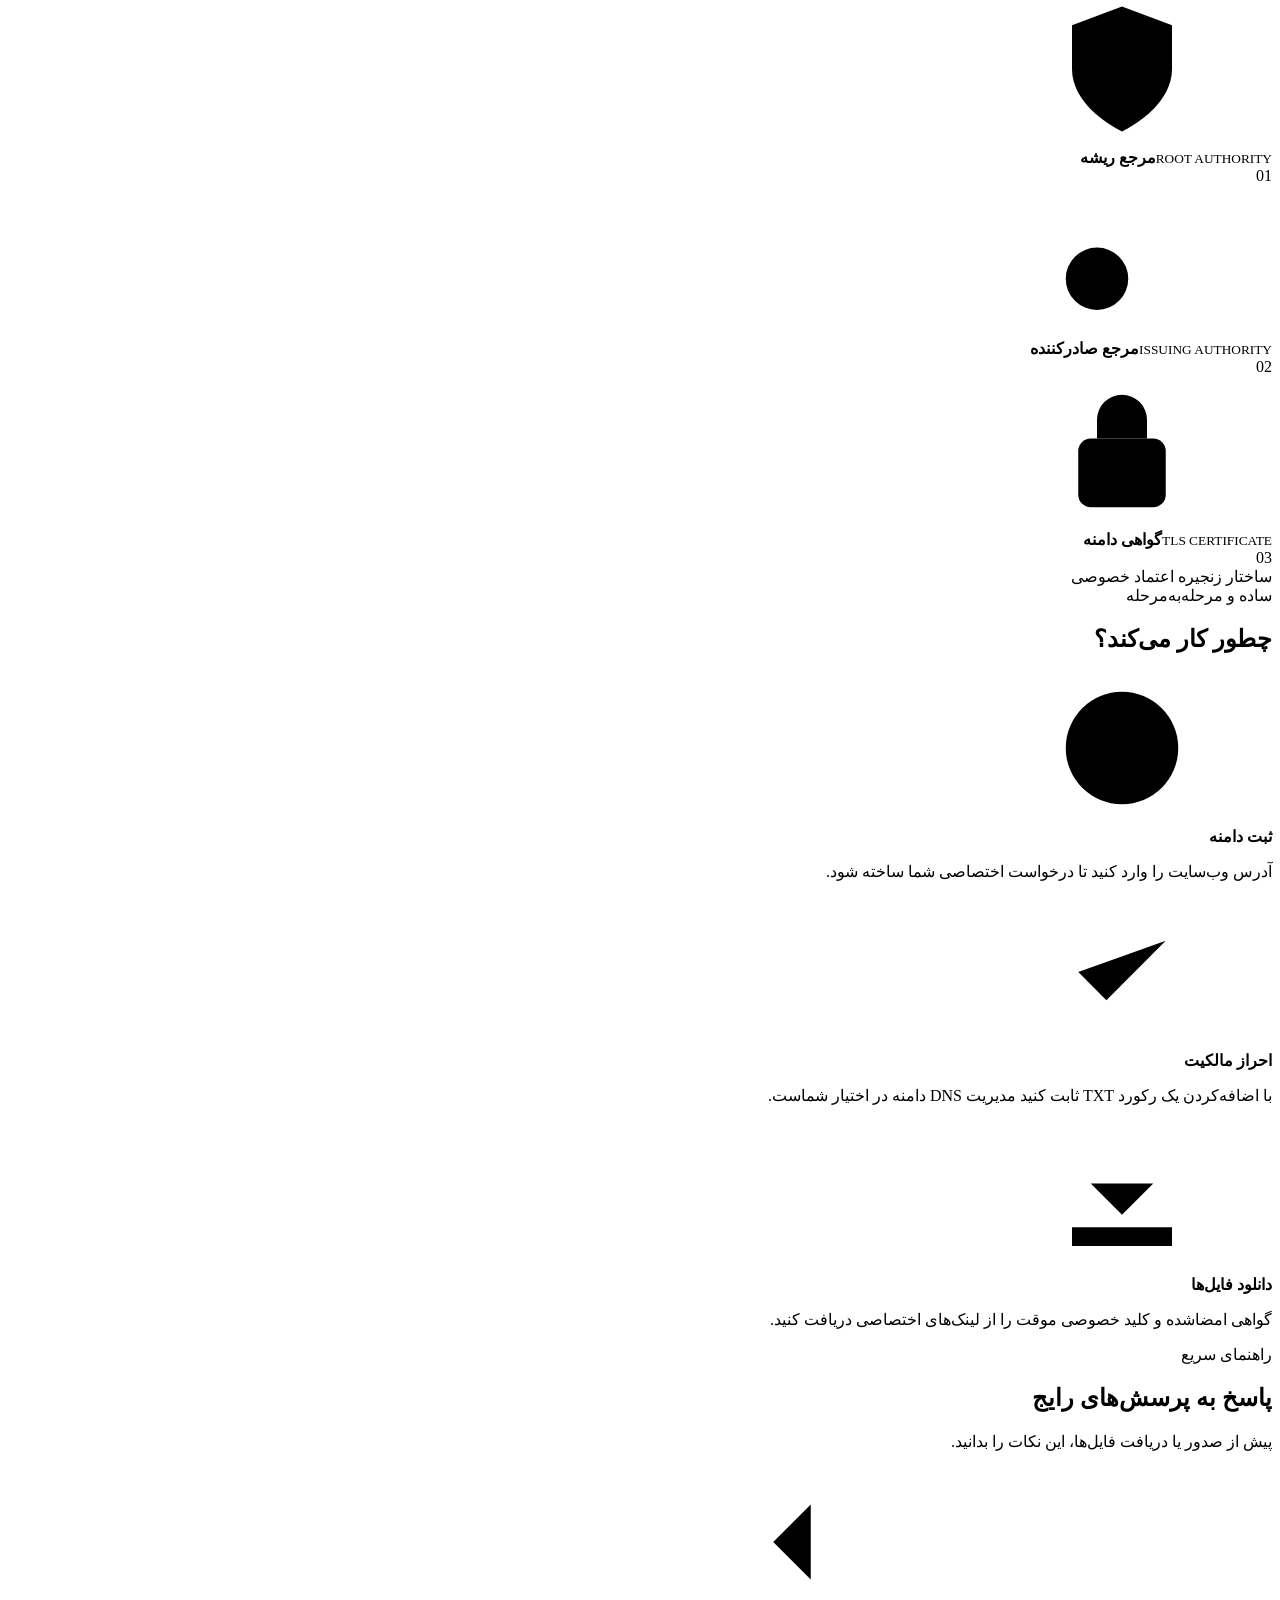
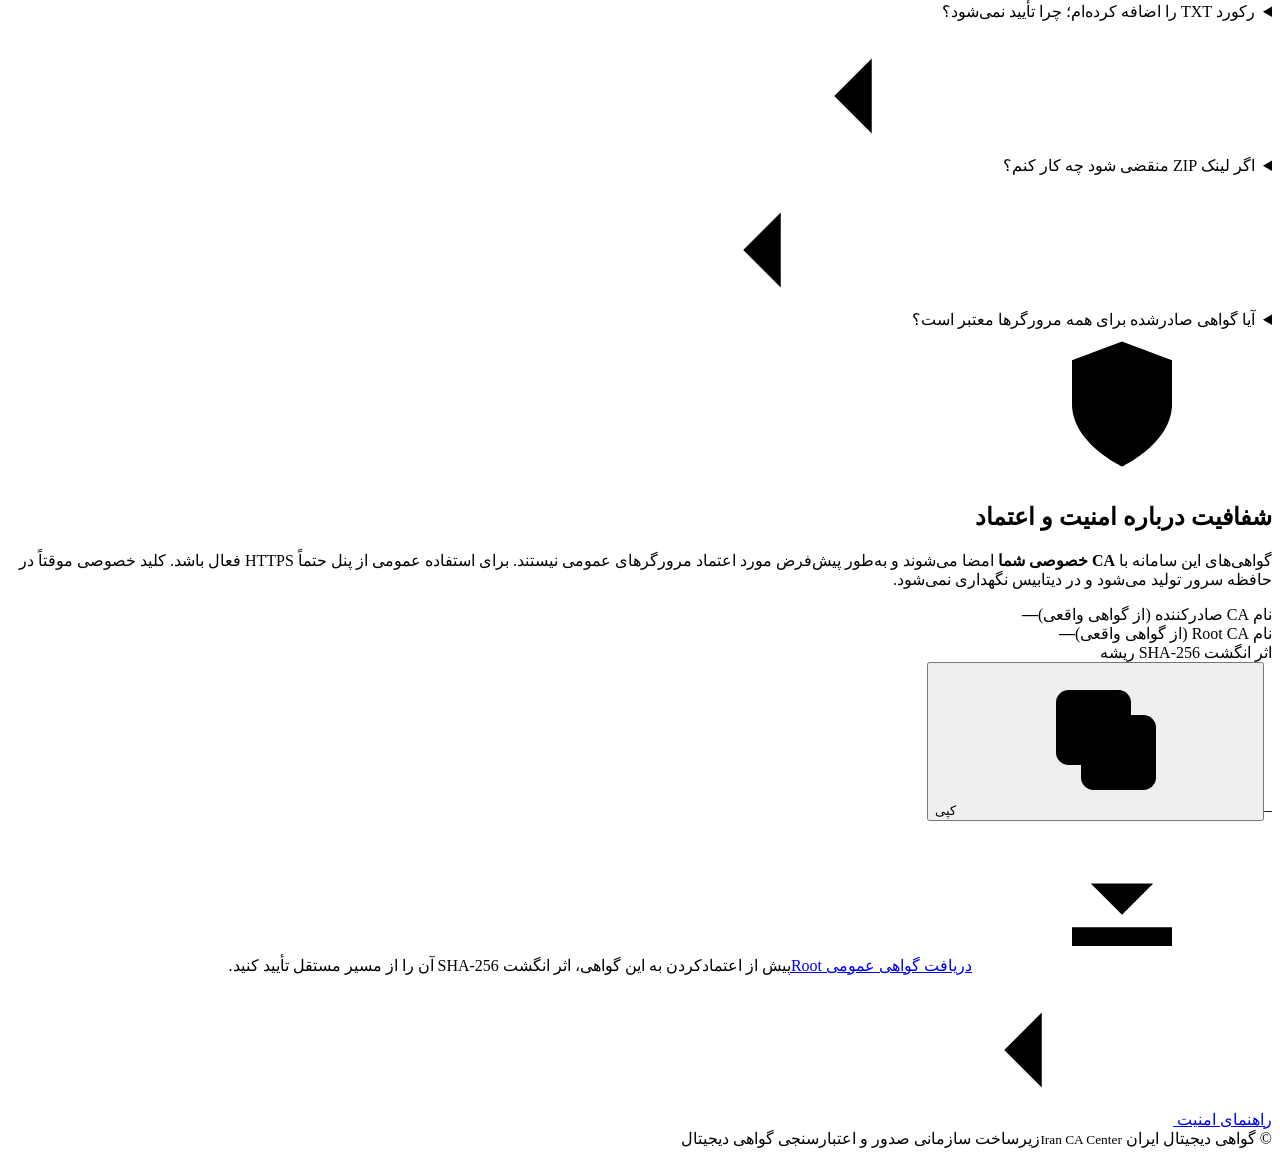
==== commit 22a927fd: "security: protect issuance from stale-domain bypass and wire admin CSRF/login/logout in UI" ====
--- a/app/static/index.html
+++ b/app/static/index.html
@@ -11,8 +11,8 @@
   <link rel="stylesheet" href="/static/v3.css?v=5">
   <link rel="stylesheet" href="/static/v4.css?v=5">
   <link rel="stylesheet" href="/static/v5.css?v=5">
-  <link rel="stylesheet" href="/static/v6.css?v=2">
-  <script src="/static/app.js?v=8" defer></script>
+  <link rel="stylesheet" href="/static/v6.css?v=4">
+  <script src="/static/app.js?v=9" defer></script>
   <script src="/static/navigation.js?v=7" defer></script>
 </head>
 <body>
@@ -74,6 +74,7 @@
           <div class="breadcrumbs"><span>گواهی دیجیتال ایران</span><span class="crumb-sep">/</span><strong id="breadcrumb-current">نمای کلی</strong></div>
         </div>
         <div class="topbar-actions">
+          <button id="admin-logout" type="button" class="btn btn-quiet admin-logout" aria-label="خروج امن از حساب مدیر"><svg class="icon"><use href="#i-lock"/></svg><span>خروج امن</span></button>
           <span class="header-status" id="header-health" role="status"><span class="status-dot"></span><span id="ca-topbar-name">در حال بررسی سرویس</span></span>
           <span class="environment-badge"><svg class="icon"><use href="#i-lock"/></svg><span dir="ltr">ENTERPRISE</span></span>
         </div>
@@ -137,7 +138,7 @@
 
           <section class="form-stage hidden" id="issue-panel" aria-labelledby="issue-heading">
             <div class="stage-title"><span class="stage-icon"><svg class="icon"><use href="#i-key"/></svg></span><div><div class="step-caption">گام سوم از سه گام</div><h3 id="issue-heading" tabindex="-1">در حال آماده‌سازی گواهی</h3><p>مالکیت دامنه تأیید شد. امضا و تولید فایل‌ها روی سرور انجام می‌شود.</p></div></div>
-            <div class="pending-card"><span class="pending-spinner" aria-hidden="true"></span><div><strong>ساخت کلید و گواهی</strong><p>اگر مرحله صدور به‌دلیل قطع شبکه متوقف شد، دوباره تلاش کنید. پس از صدور موفق، درخواست قابل تکرار نیست.</p></div></div>
+            <div class="pending-card" id="pending-card"><span class="pending-spinner" aria-hidden="true"></span><div><strong>ساخت کلید و گواهی</strong><p id="issue-pending-status">اگر مرحله صدور به‌دلیل قطع شبکه متوقف شد، دوباره تلاش کنید. پس از صدور موفق، درخواست قابل تکرار نیست.</p></div></div>
             <div class="form-actions"><button type="button" id="issue-button" class="btn btn-primary"><svg class="icon"><use href="#i-rotate"/></svg><span>تلاش مجدد برای صدور</span></button><button type="button" class="btn btn-quiet" data-reset>درخواست جدید</button></div>
           </section>
 
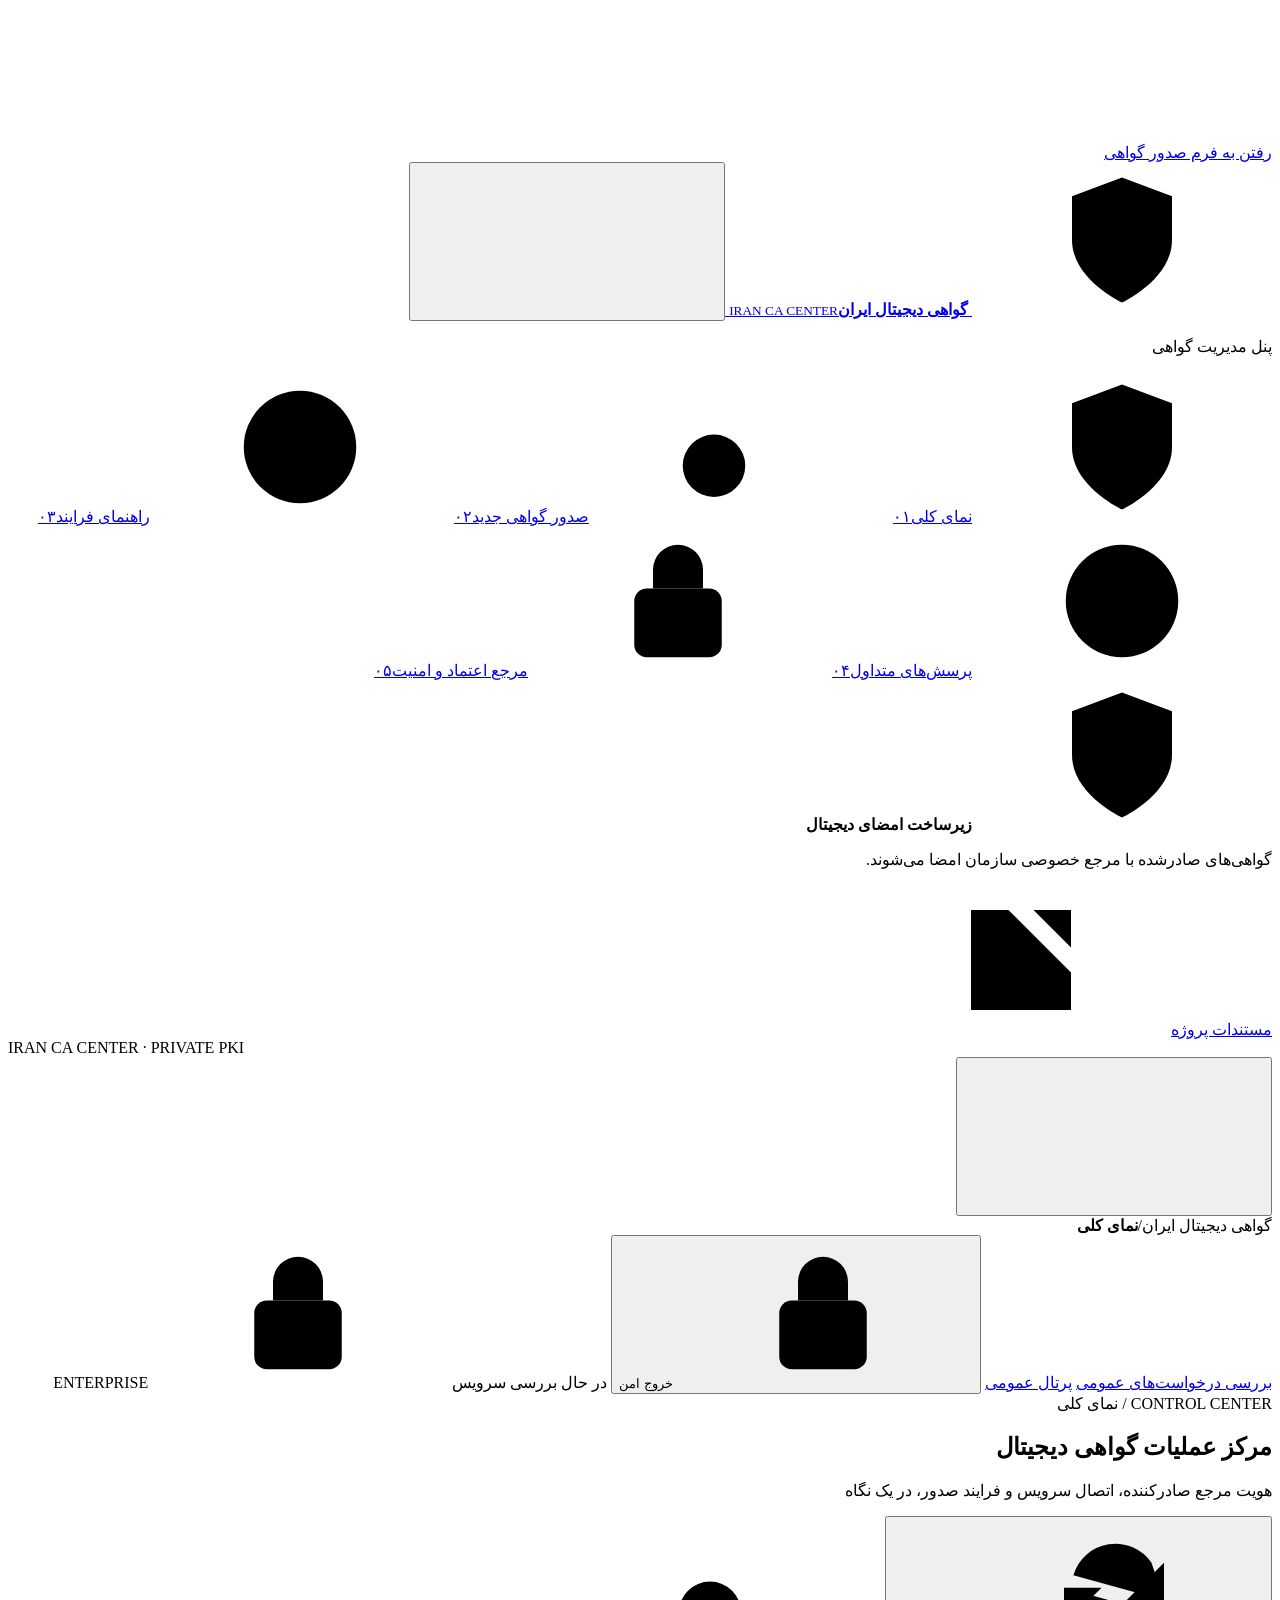
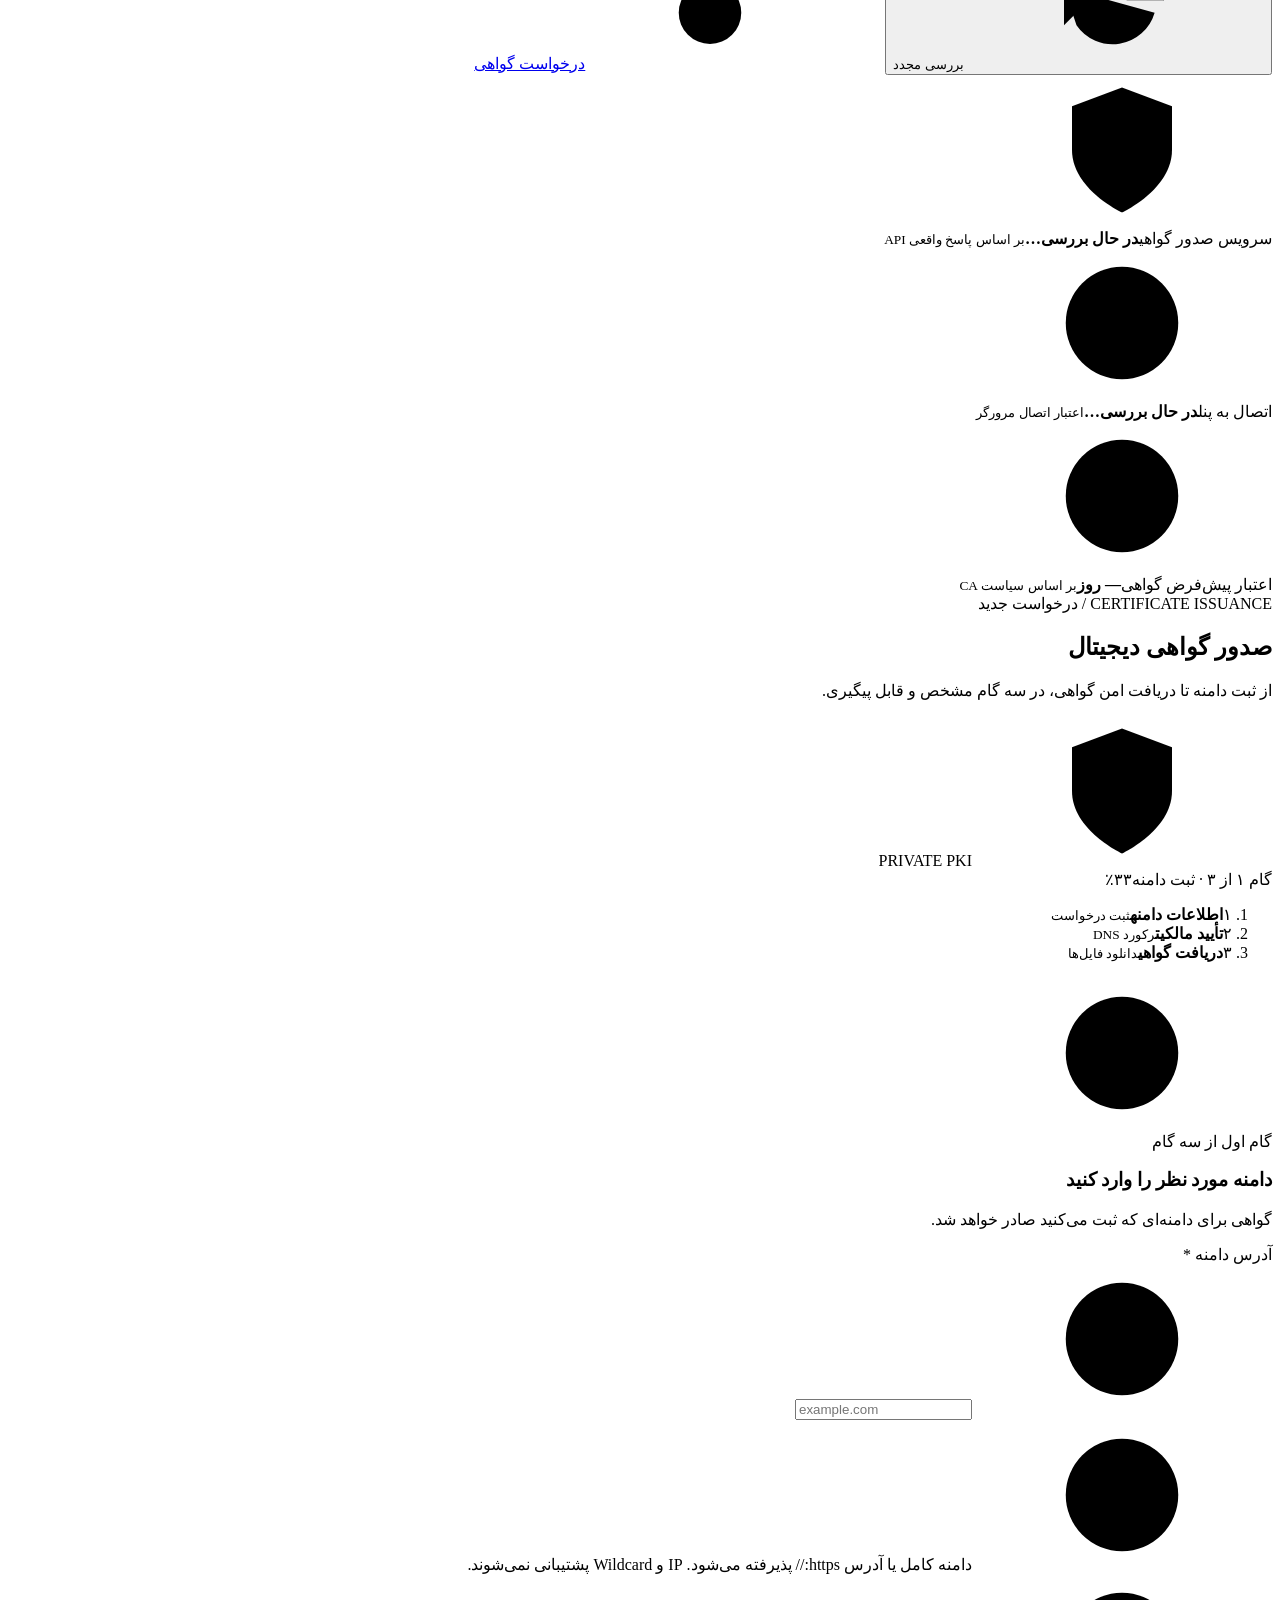
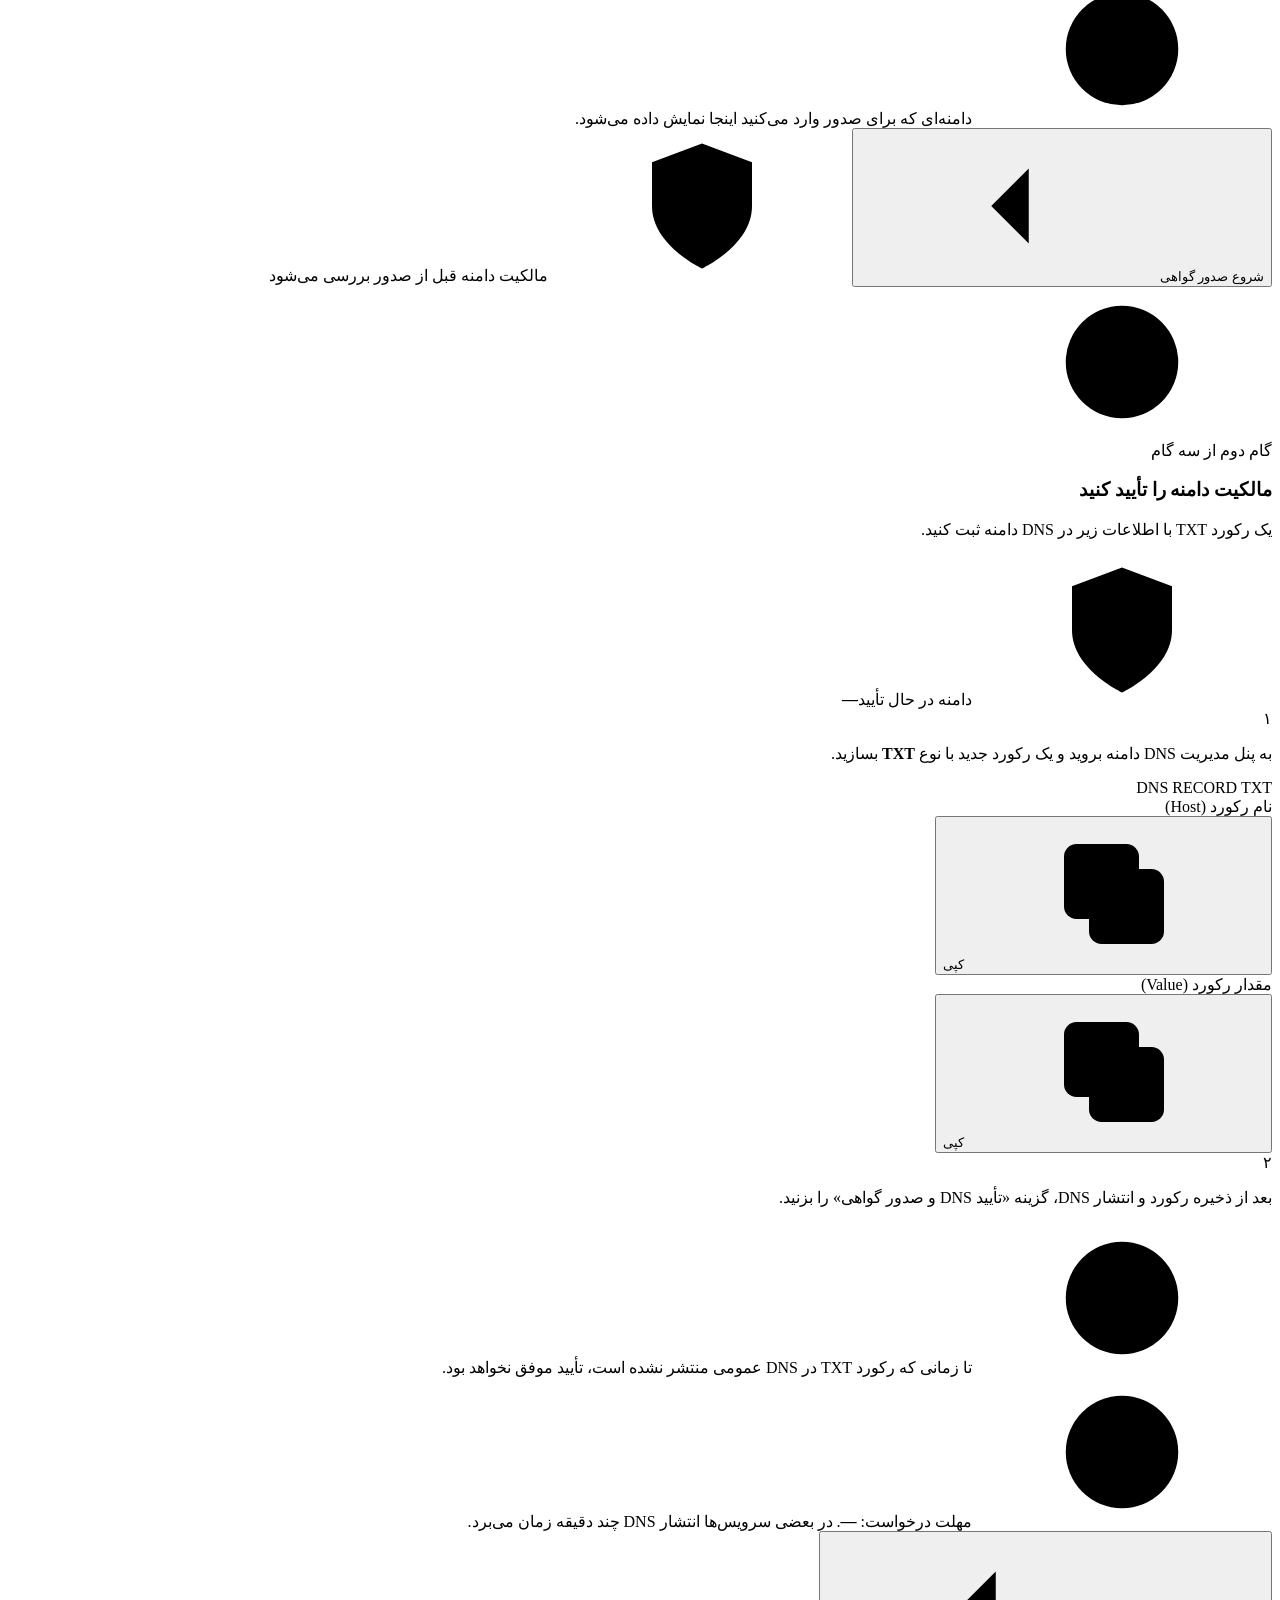
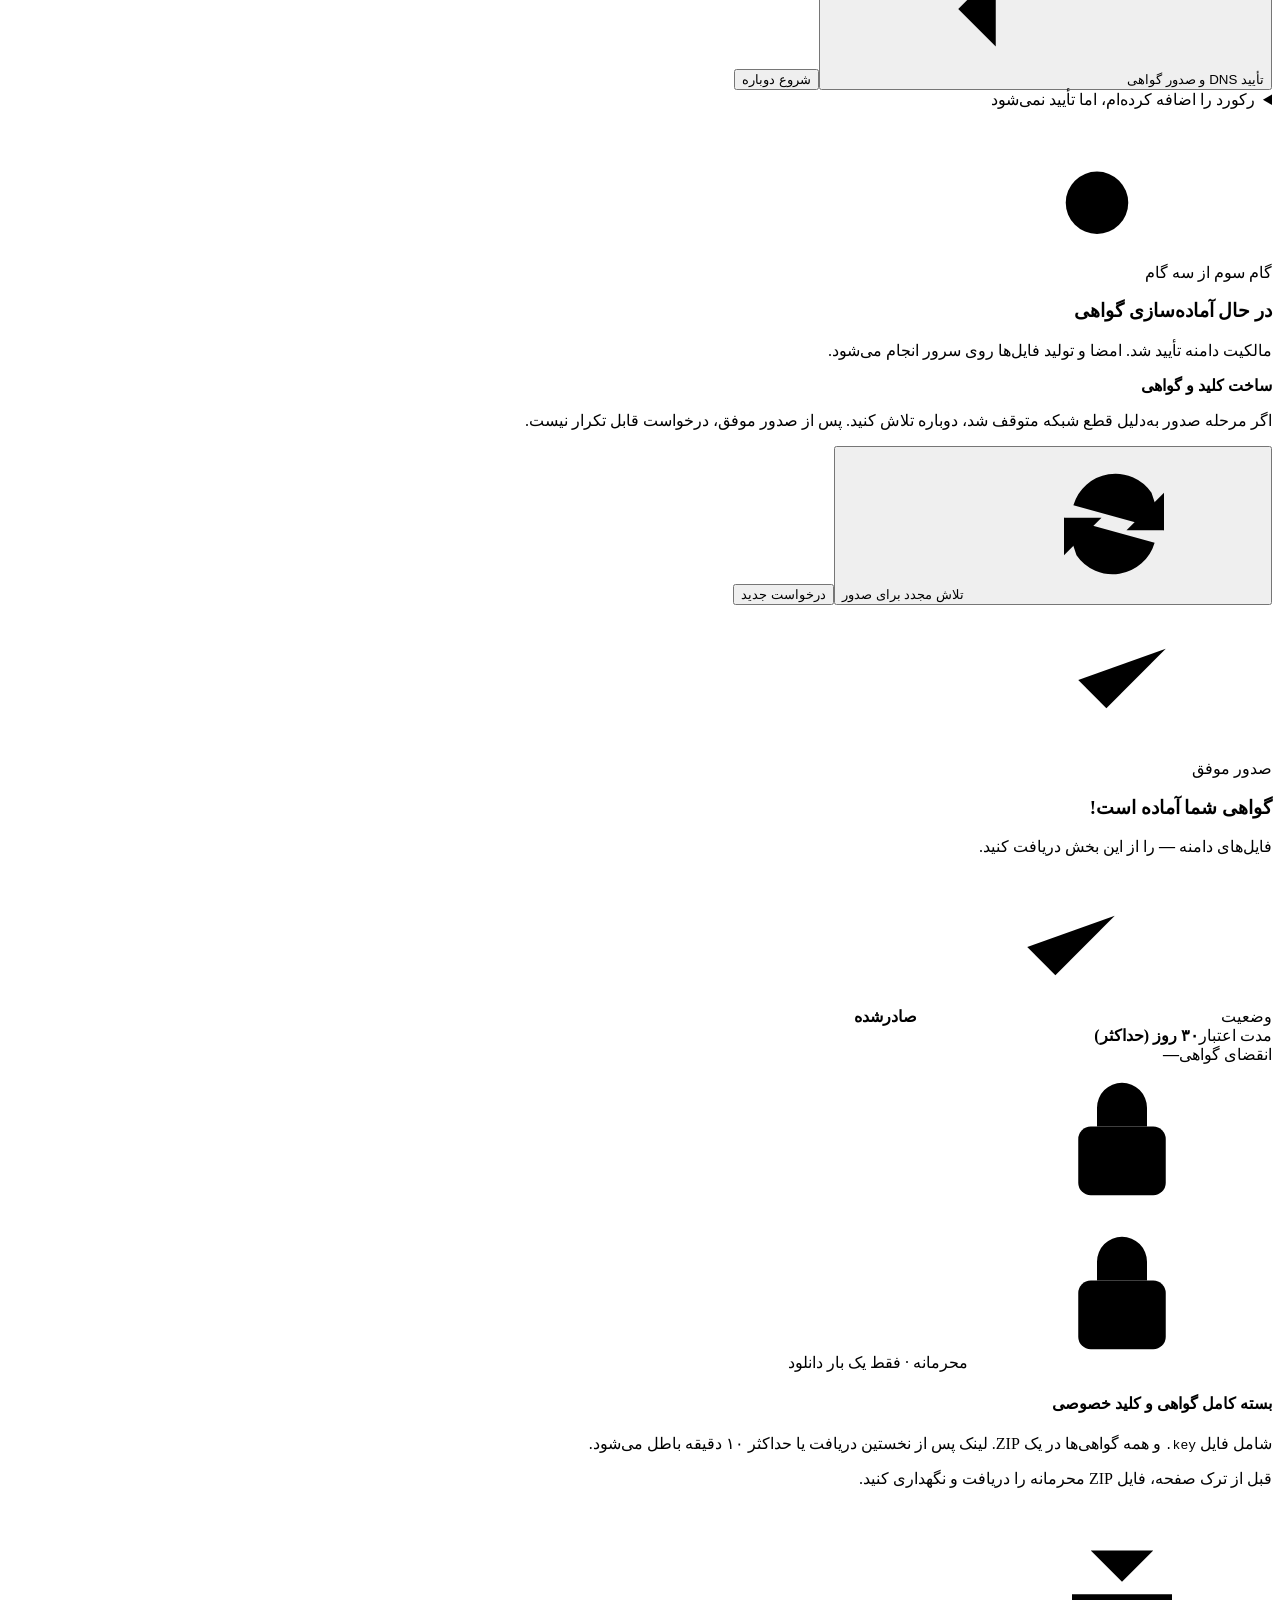
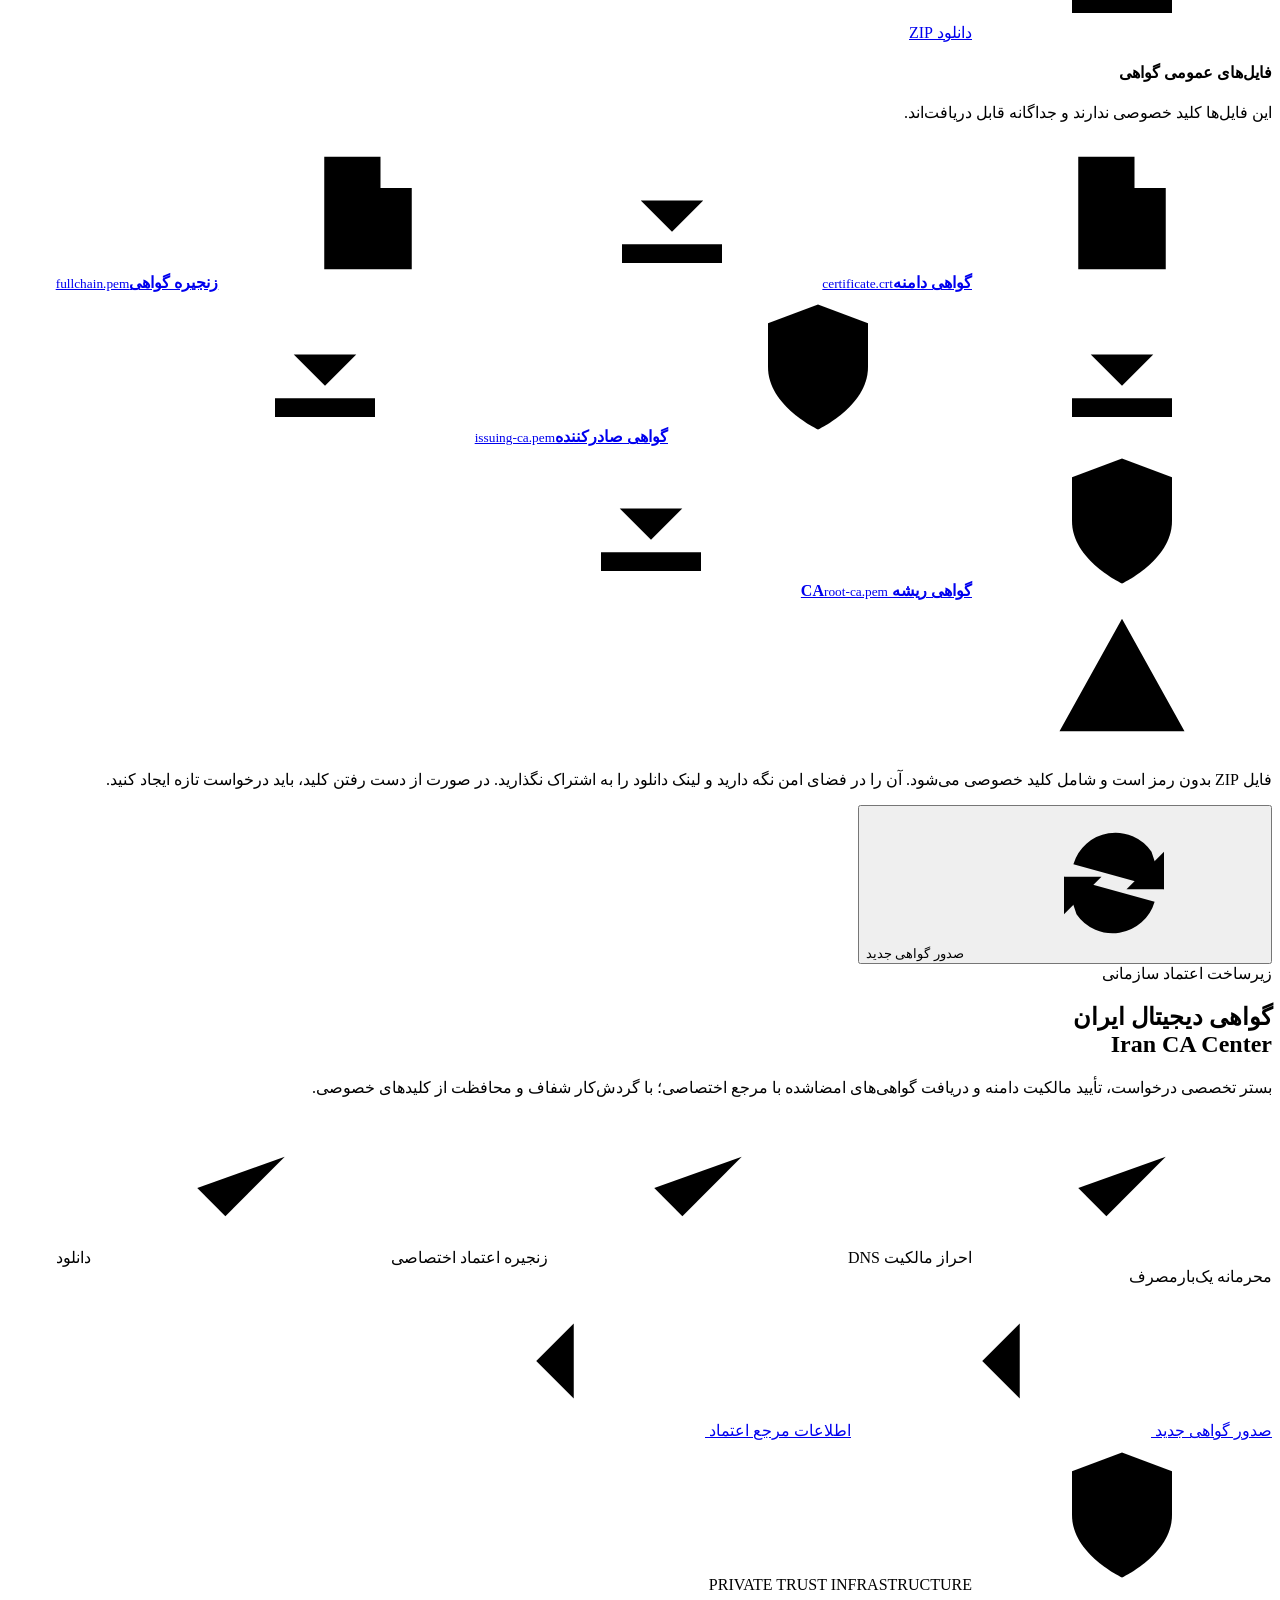
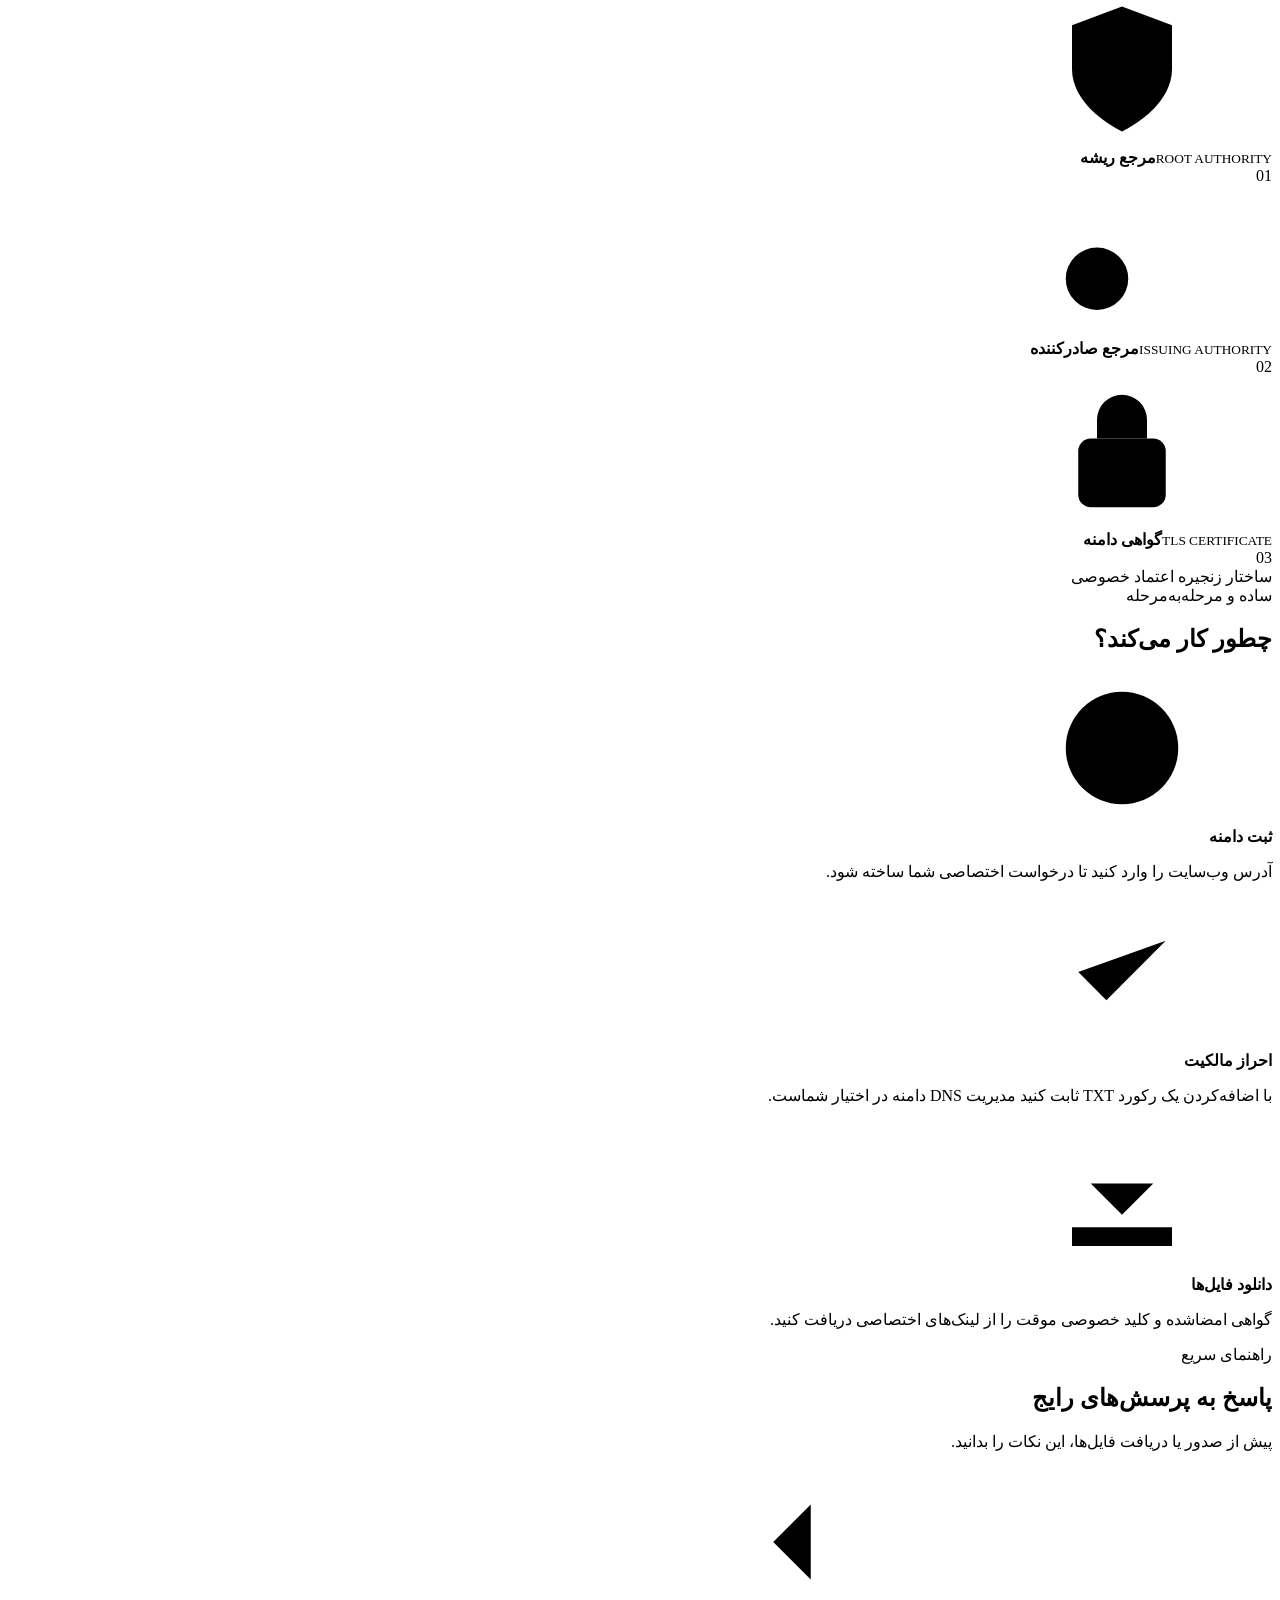
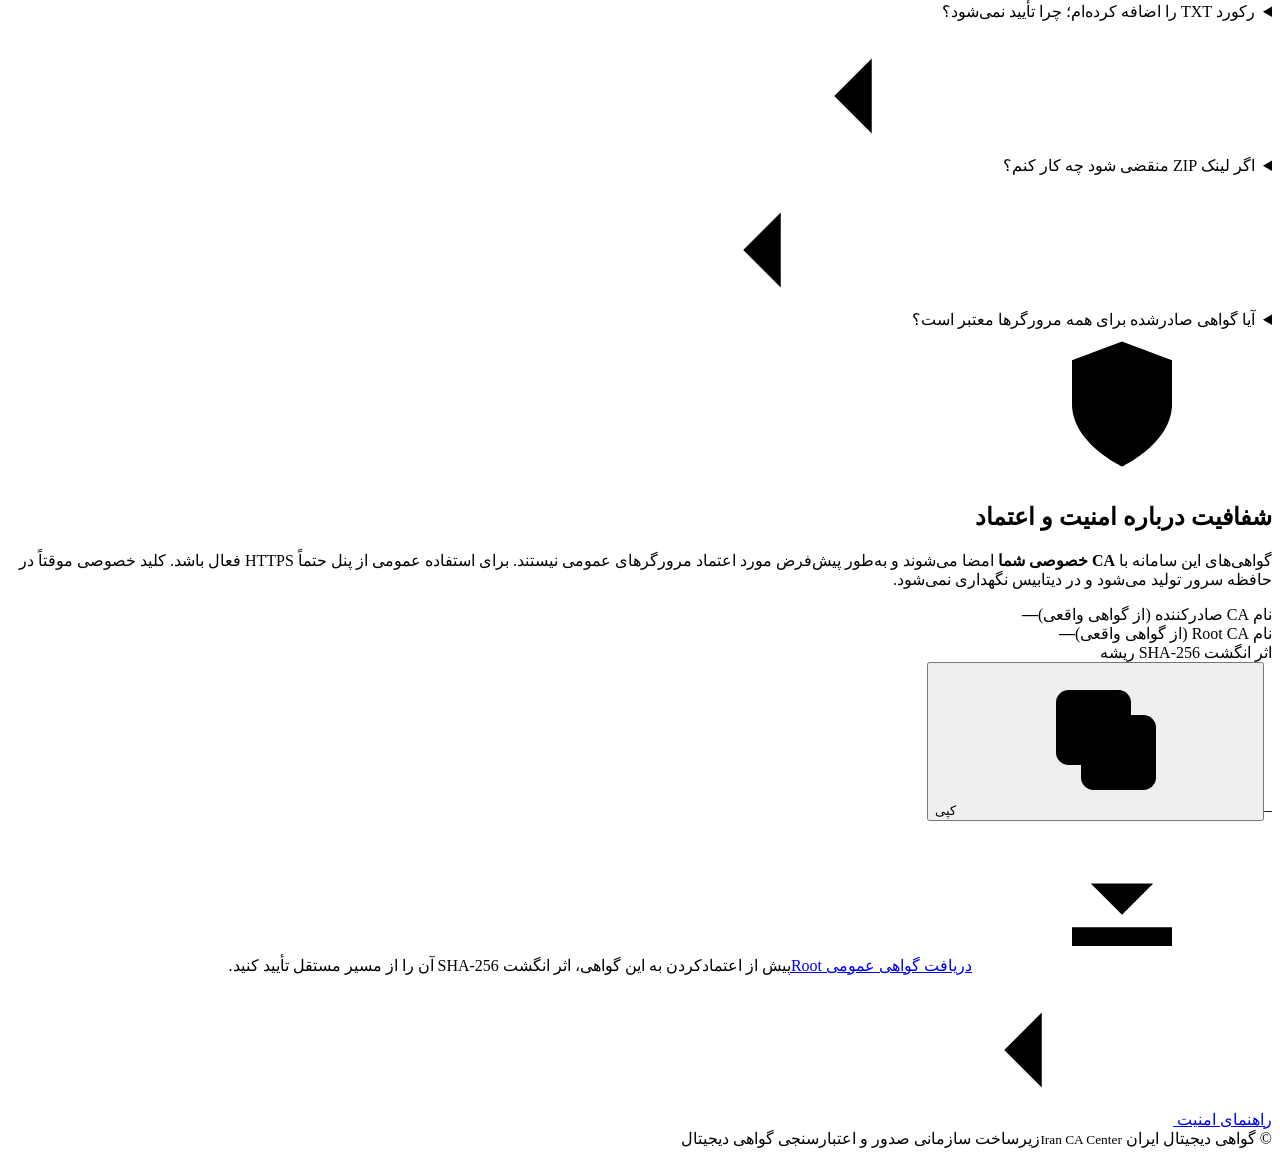
==== commit 85f5ec27: "Add public request review navigation to admin dashboard" ====
--- a/app/static/index.html
+++ b/app/static/index.html
@@ -74,6 +74,8 @@
           <div class="breadcrumbs"><span>گواهی دیجیتال ایران</span><span class="crumb-sep">/</span><strong id="breadcrumb-current">نمای کلی</strong></div>
         </div>
         <div class="topbar-actions">
+          <a class="btn btn-outline" href="/admin/requests">بررسی درخواست‌های عمومی</a>
+          <a class="btn btn-quiet" href="/">پرتال عمومی</a>
           <button id="admin-logout" type="button" class="btn btn-quiet admin-logout" aria-label="خروج امن از حساب مدیر"><svg class="icon"><use href="#i-lock"/></svg><span>خروج امن</span></button>
           <span class="header-status" id="header-health" role="status"><span class="status-dot"></span><span id="ca-topbar-name">در حال بررسی سرویس</span></span>
           <span class="environment-badge"><svg class="icon"><use href="#i-lock"/></svg><span dir="ltr">ENTERPRISE</span></span>
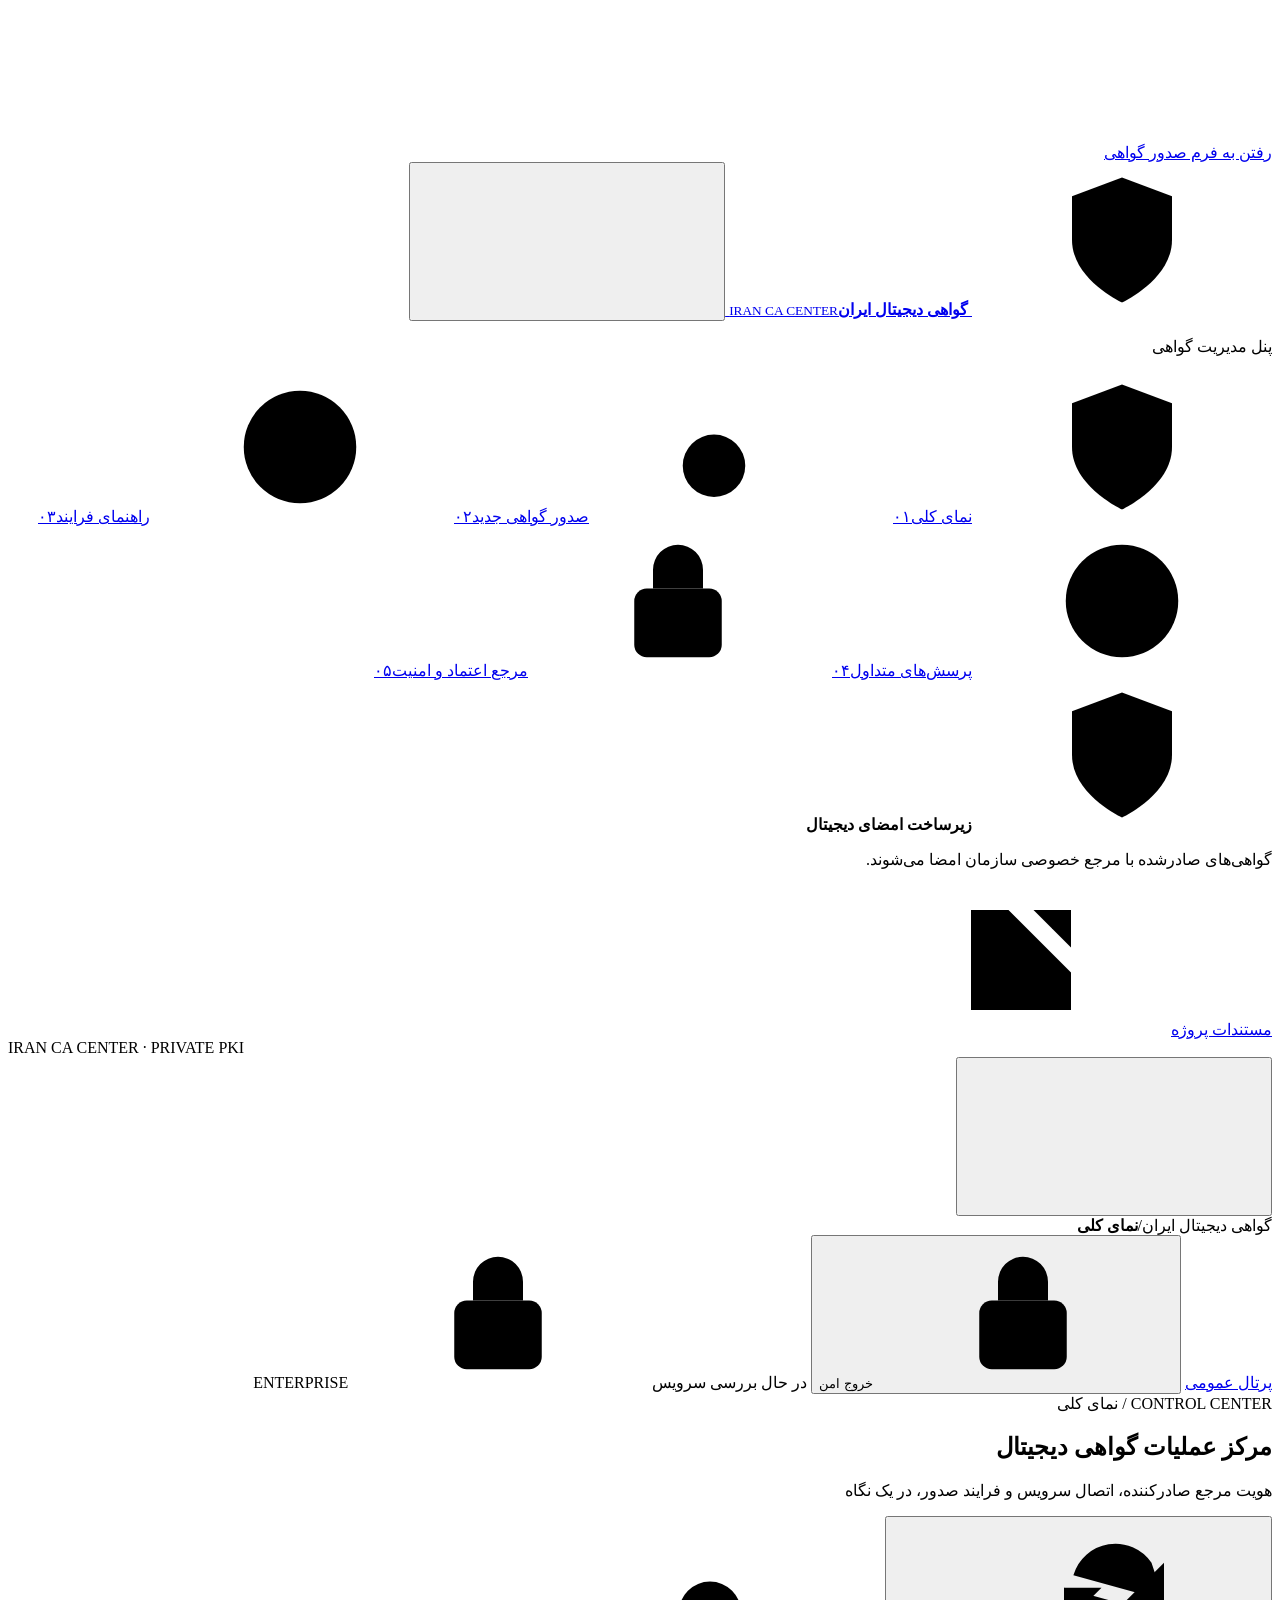
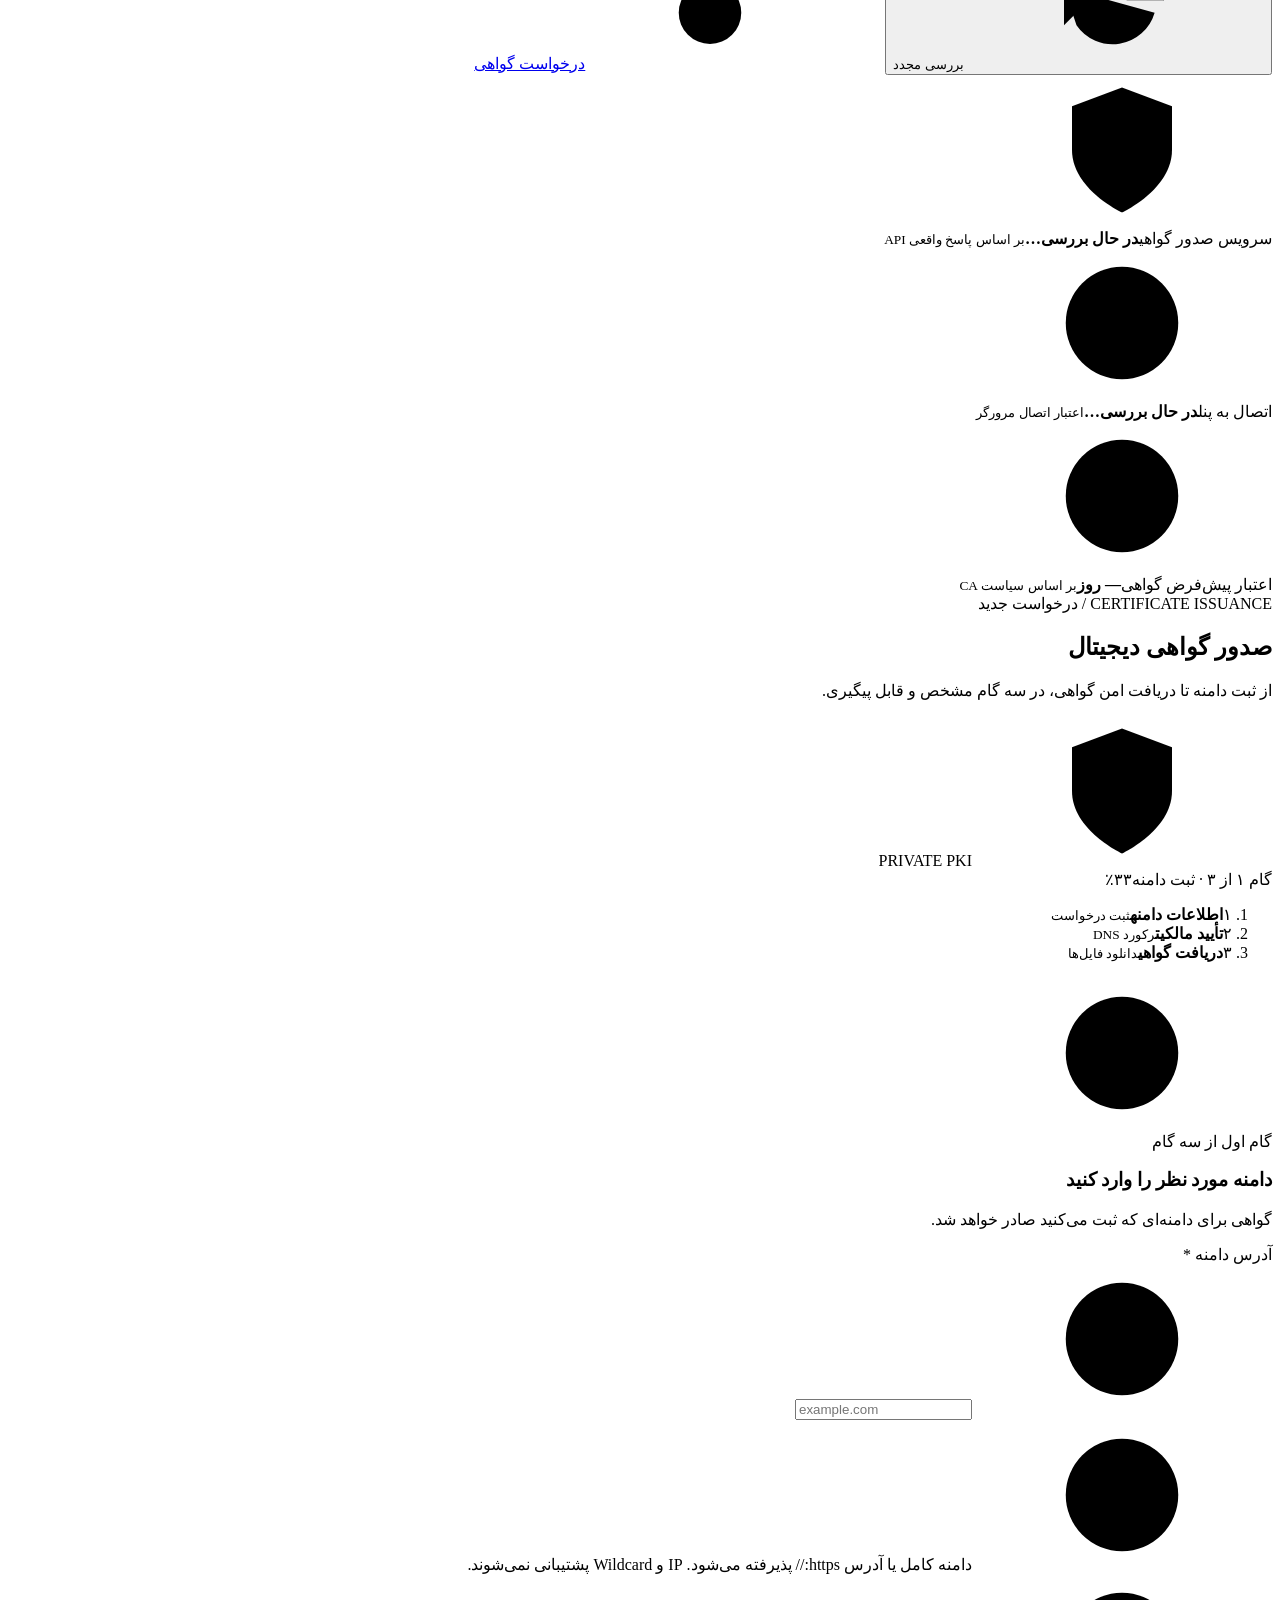
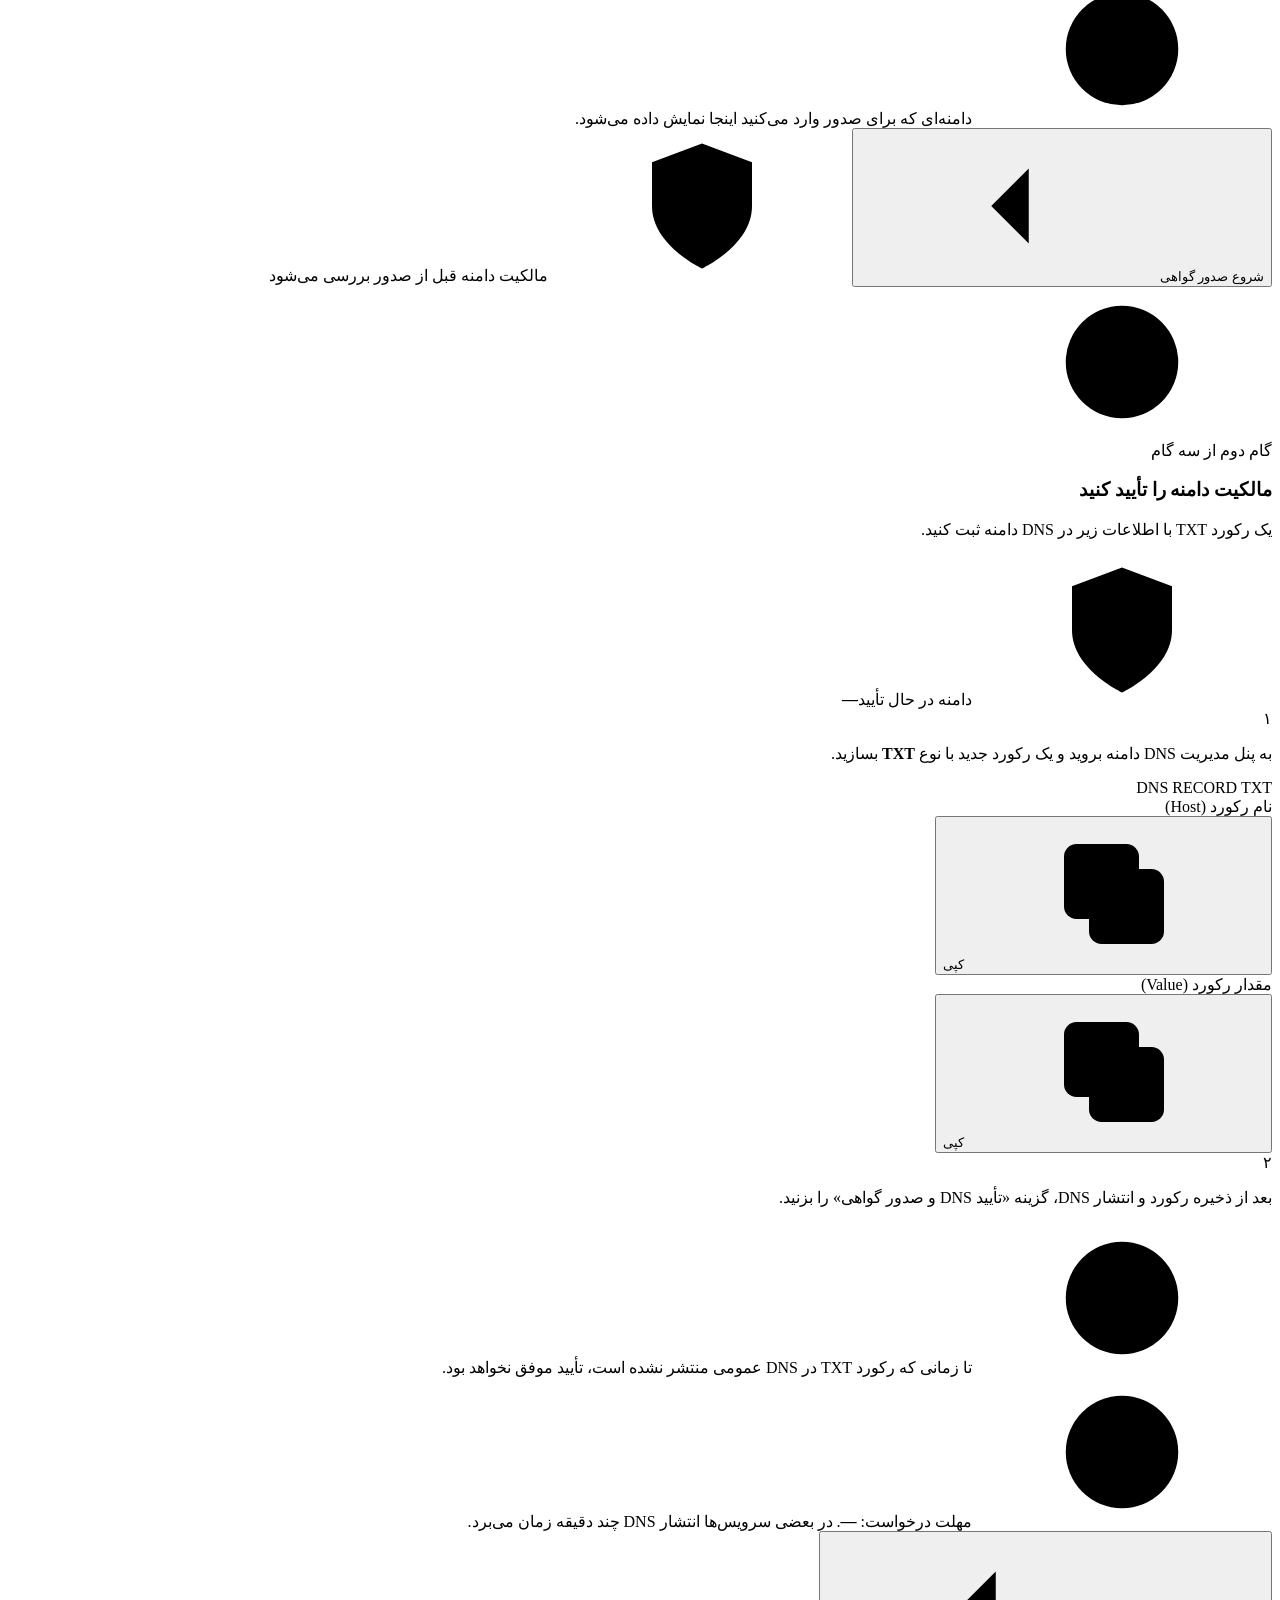
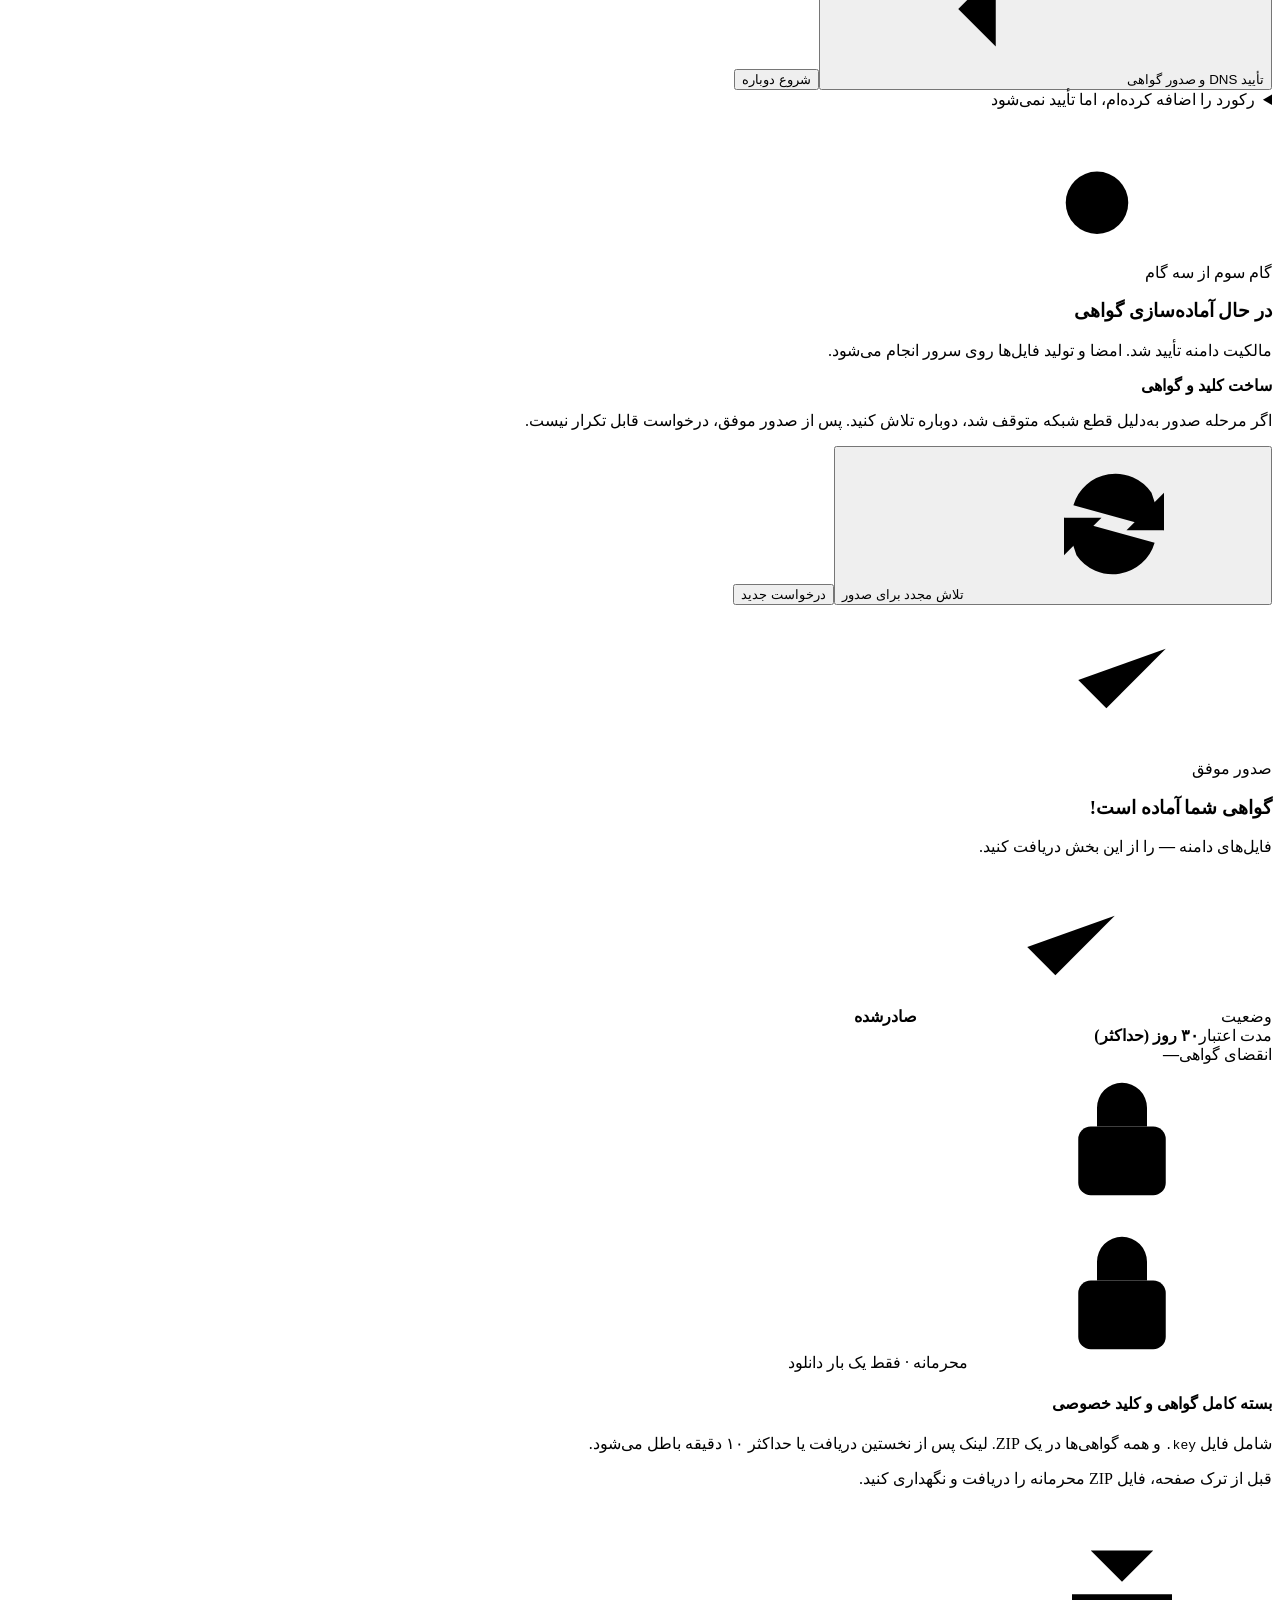
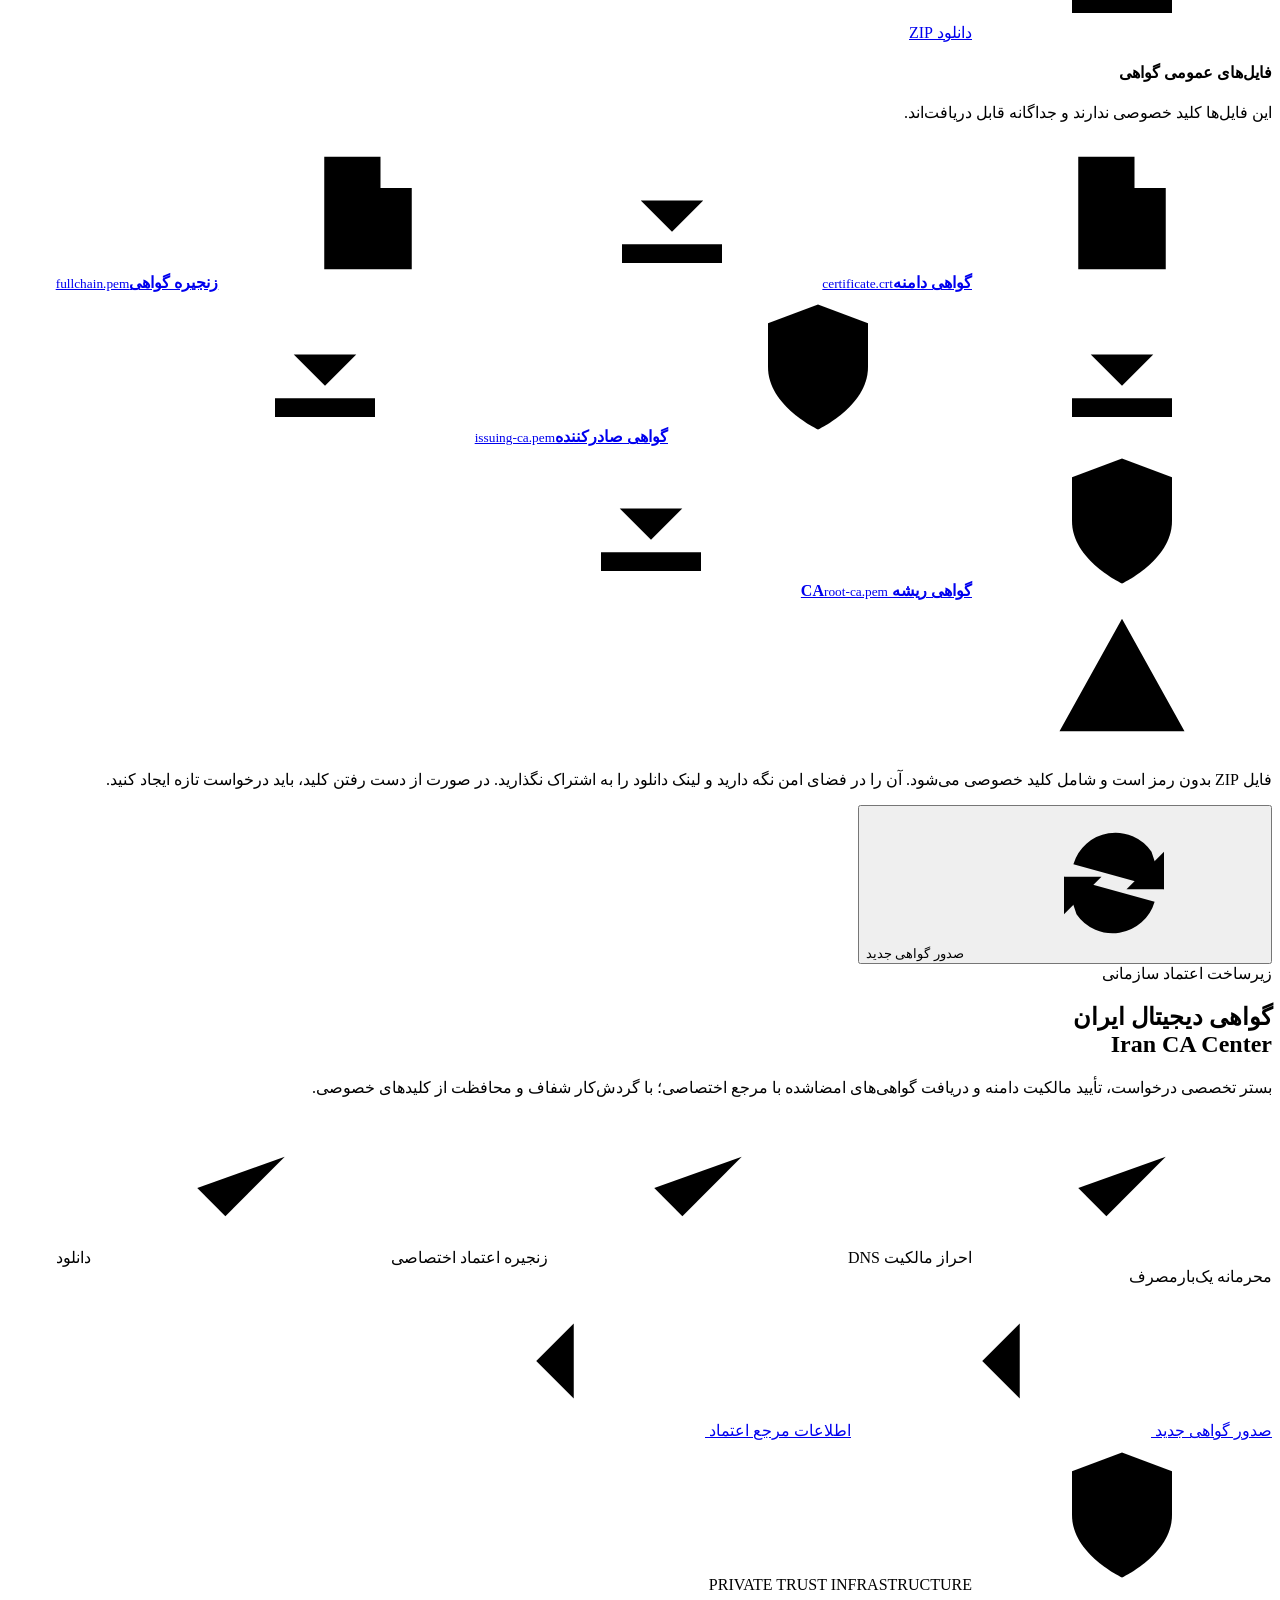
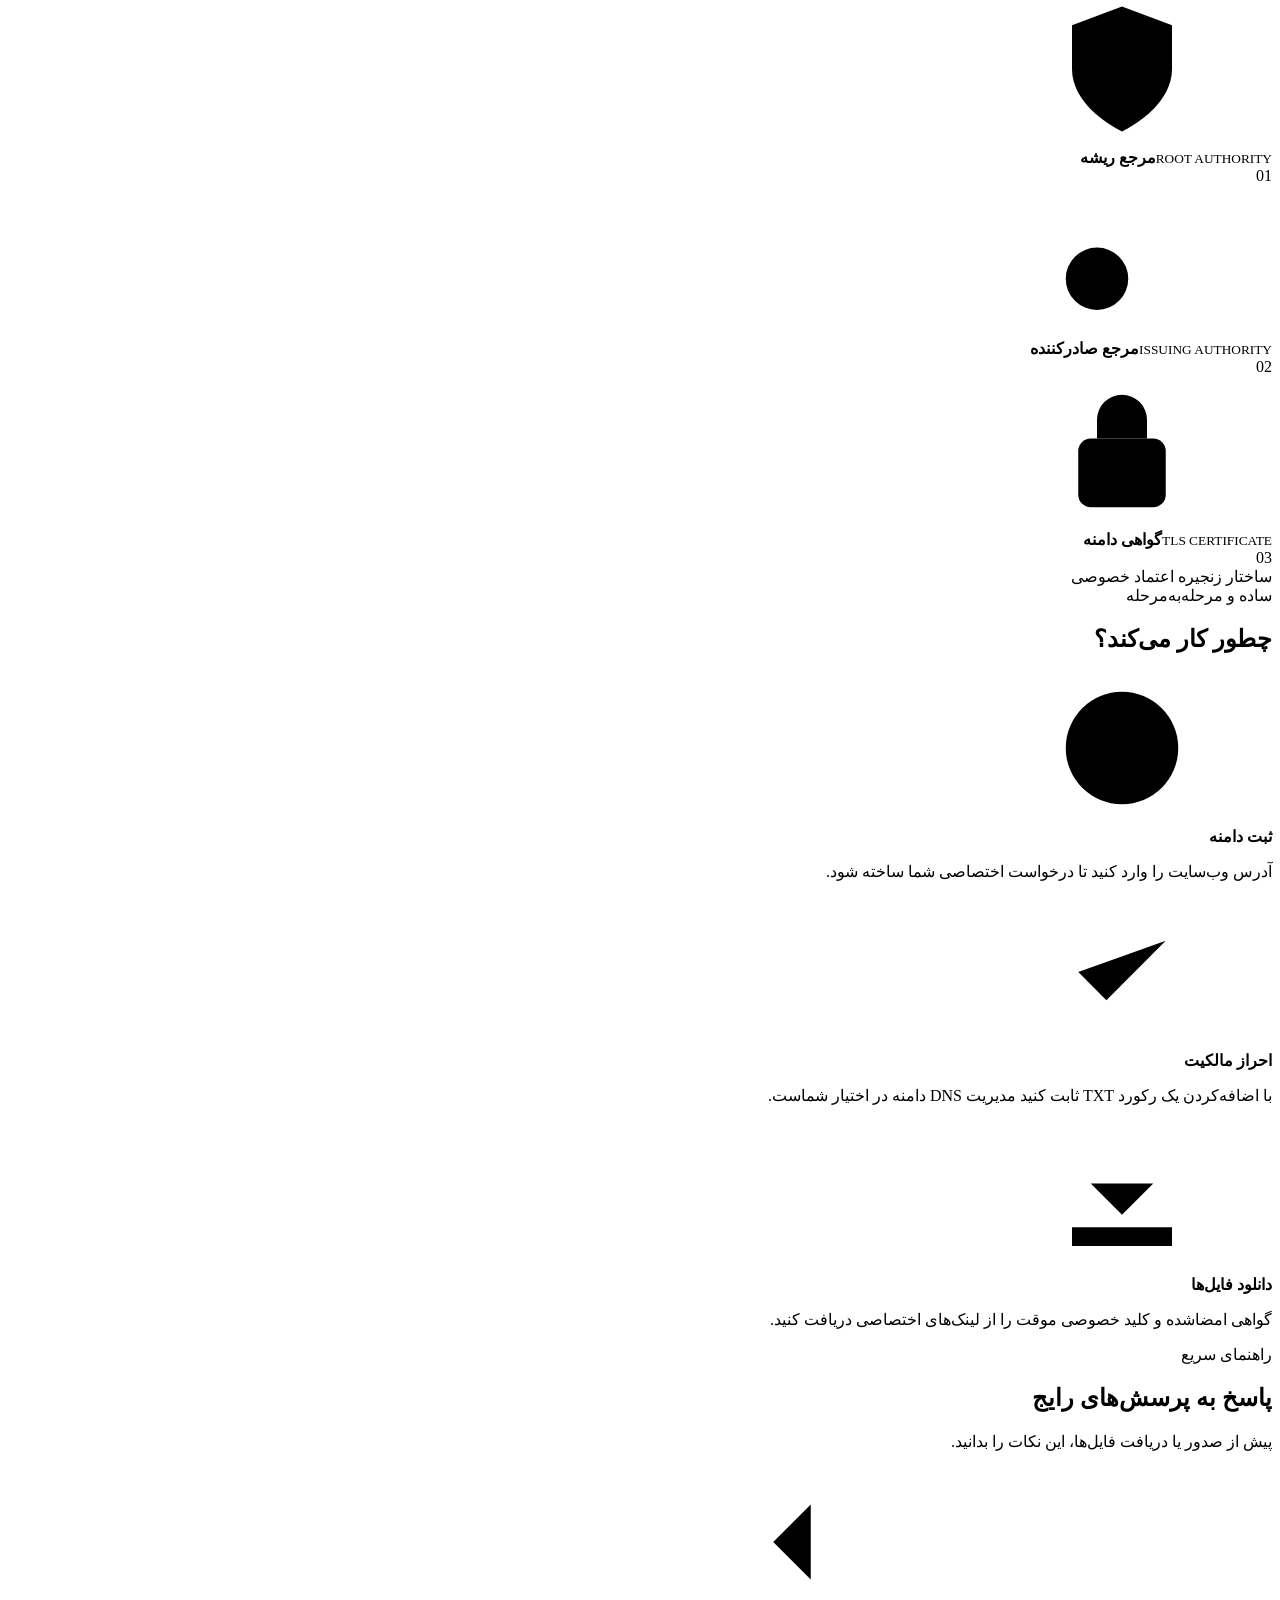
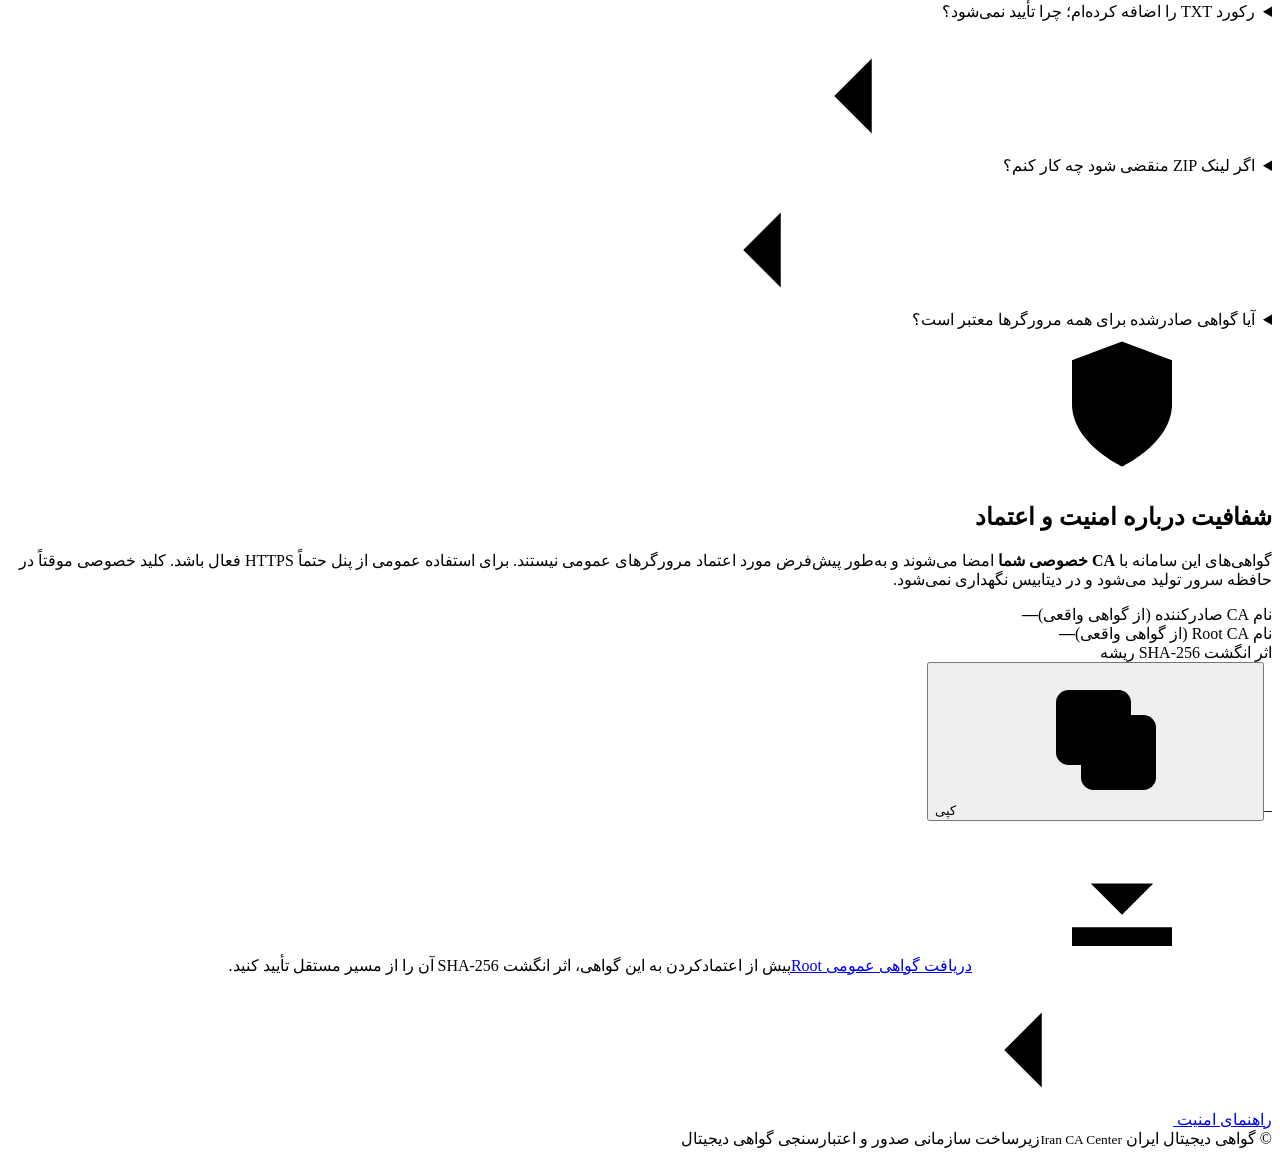
==== commit 3873865a: "feat: add public portal shortcut to admin workspace" ====
--- a/app/static/index.html
+++ b/app/static/index.html
@@ -74,8 +74,7 @@
           <div class="breadcrumbs"><span>گواهی دیجیتال ایران</span><span class="crumb-sep">/</span><strong id="breadcrumb-current">نمای کلی</strong></div>
         </div>
         <div class="topbar-actions">
-          <a class="btn btn-outline" href="/admin/requests">بررسی درخواست‌های عمومی</a>
-          <a class="btn btn-quiet" href="/">پرتال عمومی</a>
+          <a href="/" class="btn btn-quiet" aria-label="بازگشت به پرتال عمومی">پرتال عمومی</a>
           <button id="admin-logout" type="button" class="btn btn-quiet admin-logout" aria-label="خروج امن از حساب مدیر"><svg class="icon"><use href="#i-lock"/></svg><span>خروج امن</span></button>
           <span class="header-status" id="header-health" role="status"><span class="status-dot"></span><span id="ca-topbar-name">در حال بررسی سرویس</span></span>
           <span class="environment-badge"><svg class="icon"><use href="#i-lock"/></svg><span dir="ltr">ENTERPRISE</span></span>
